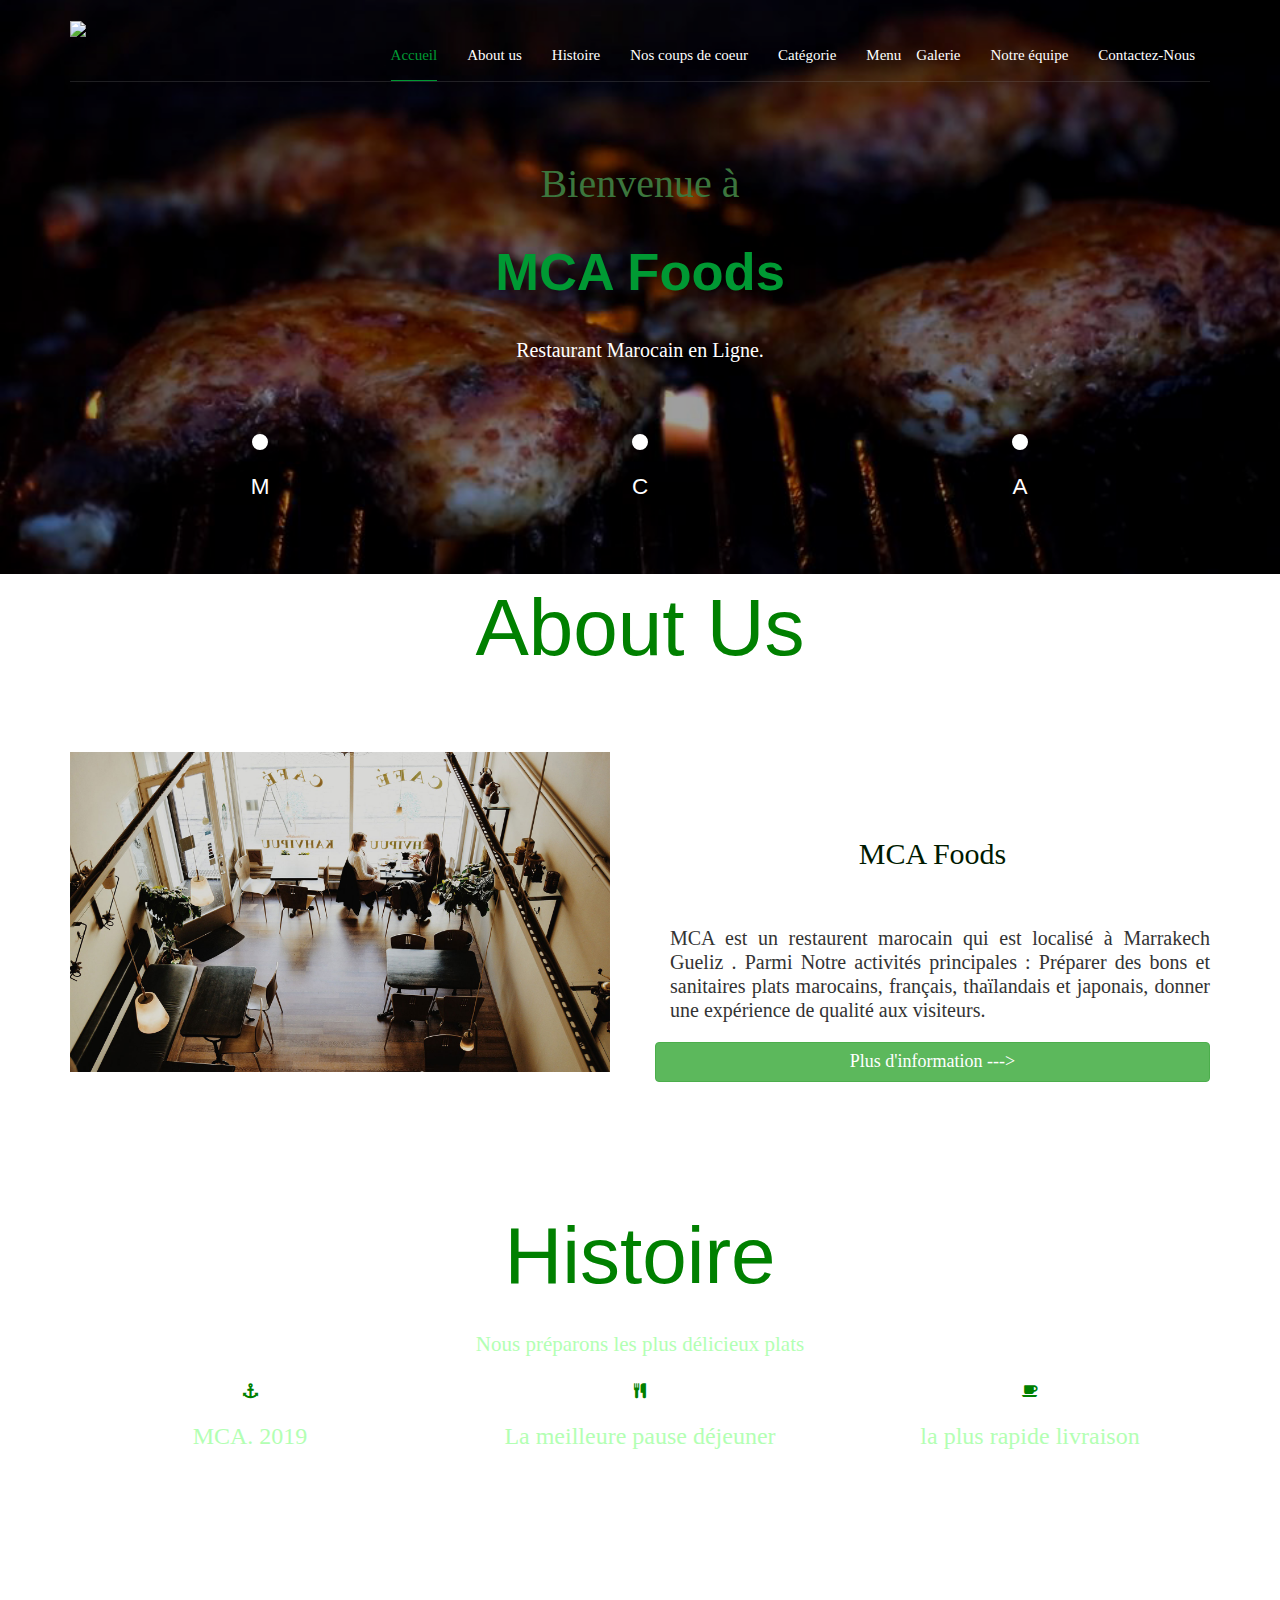
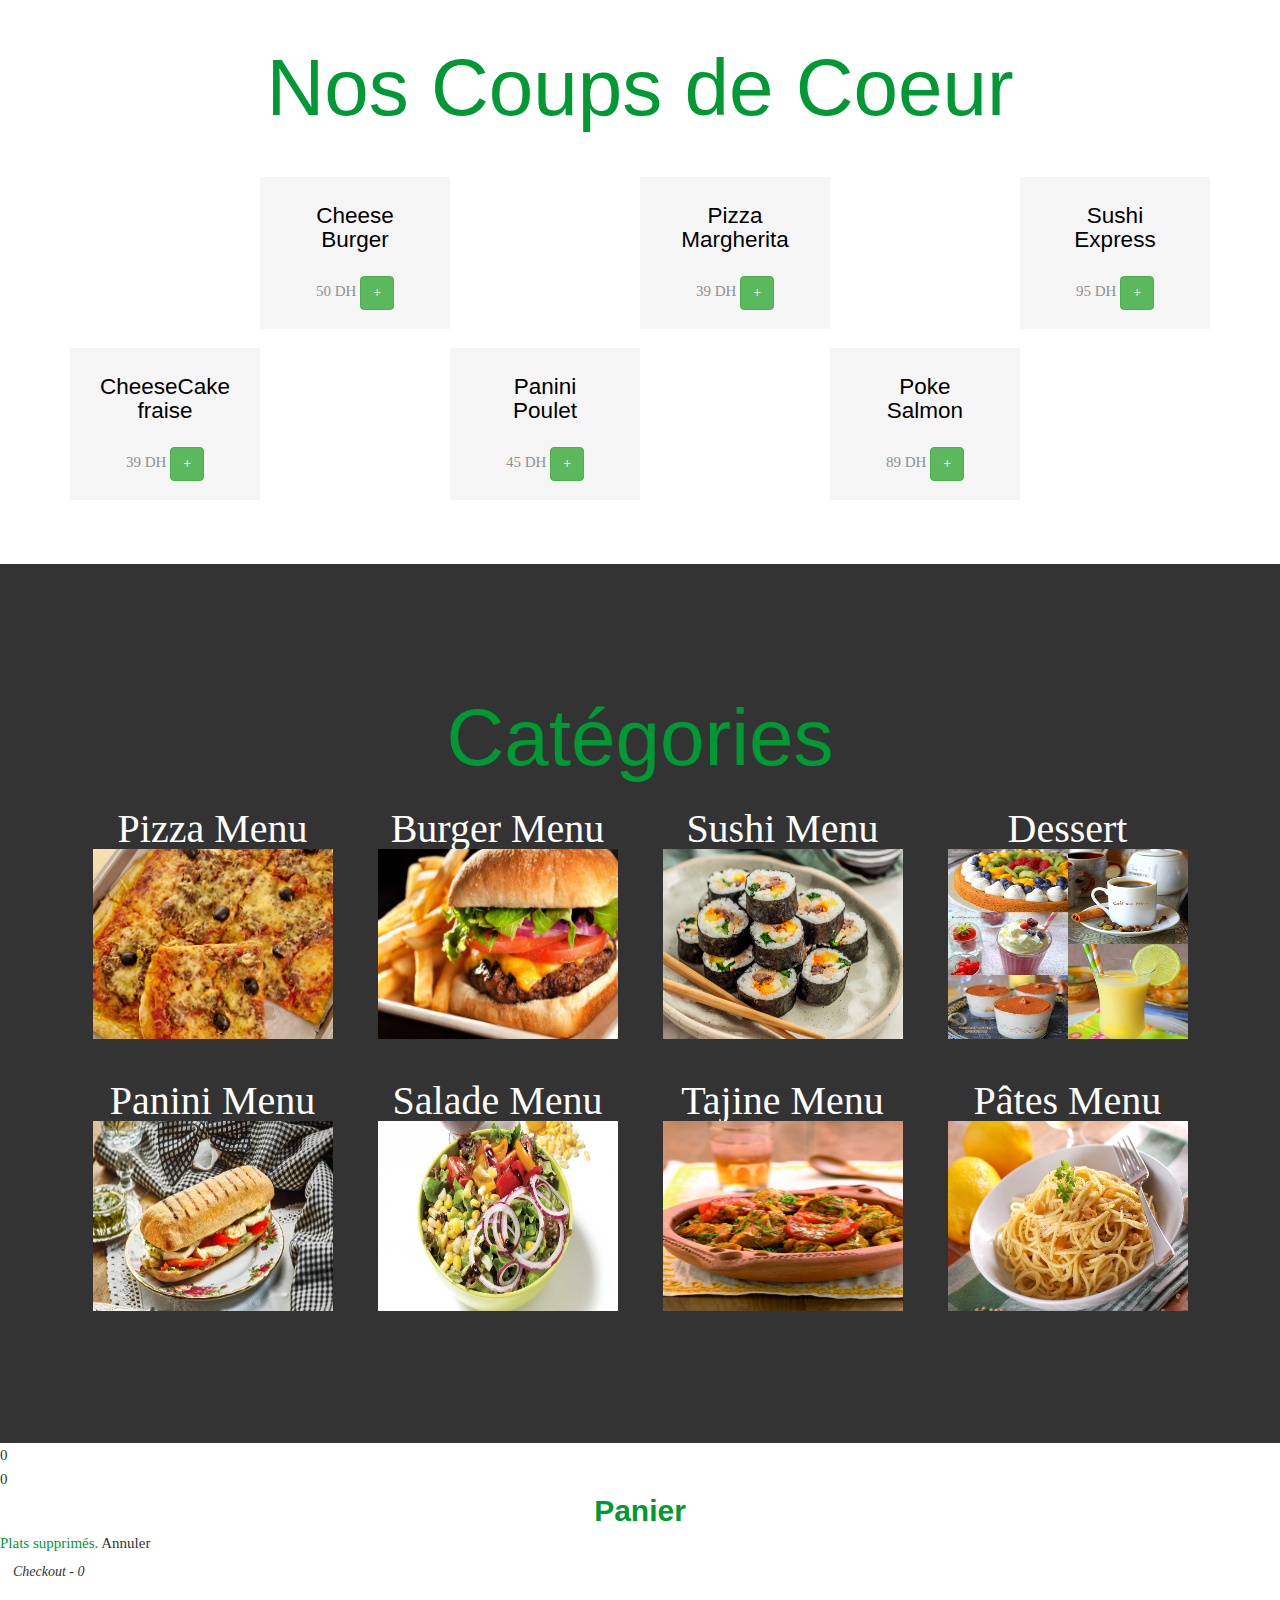
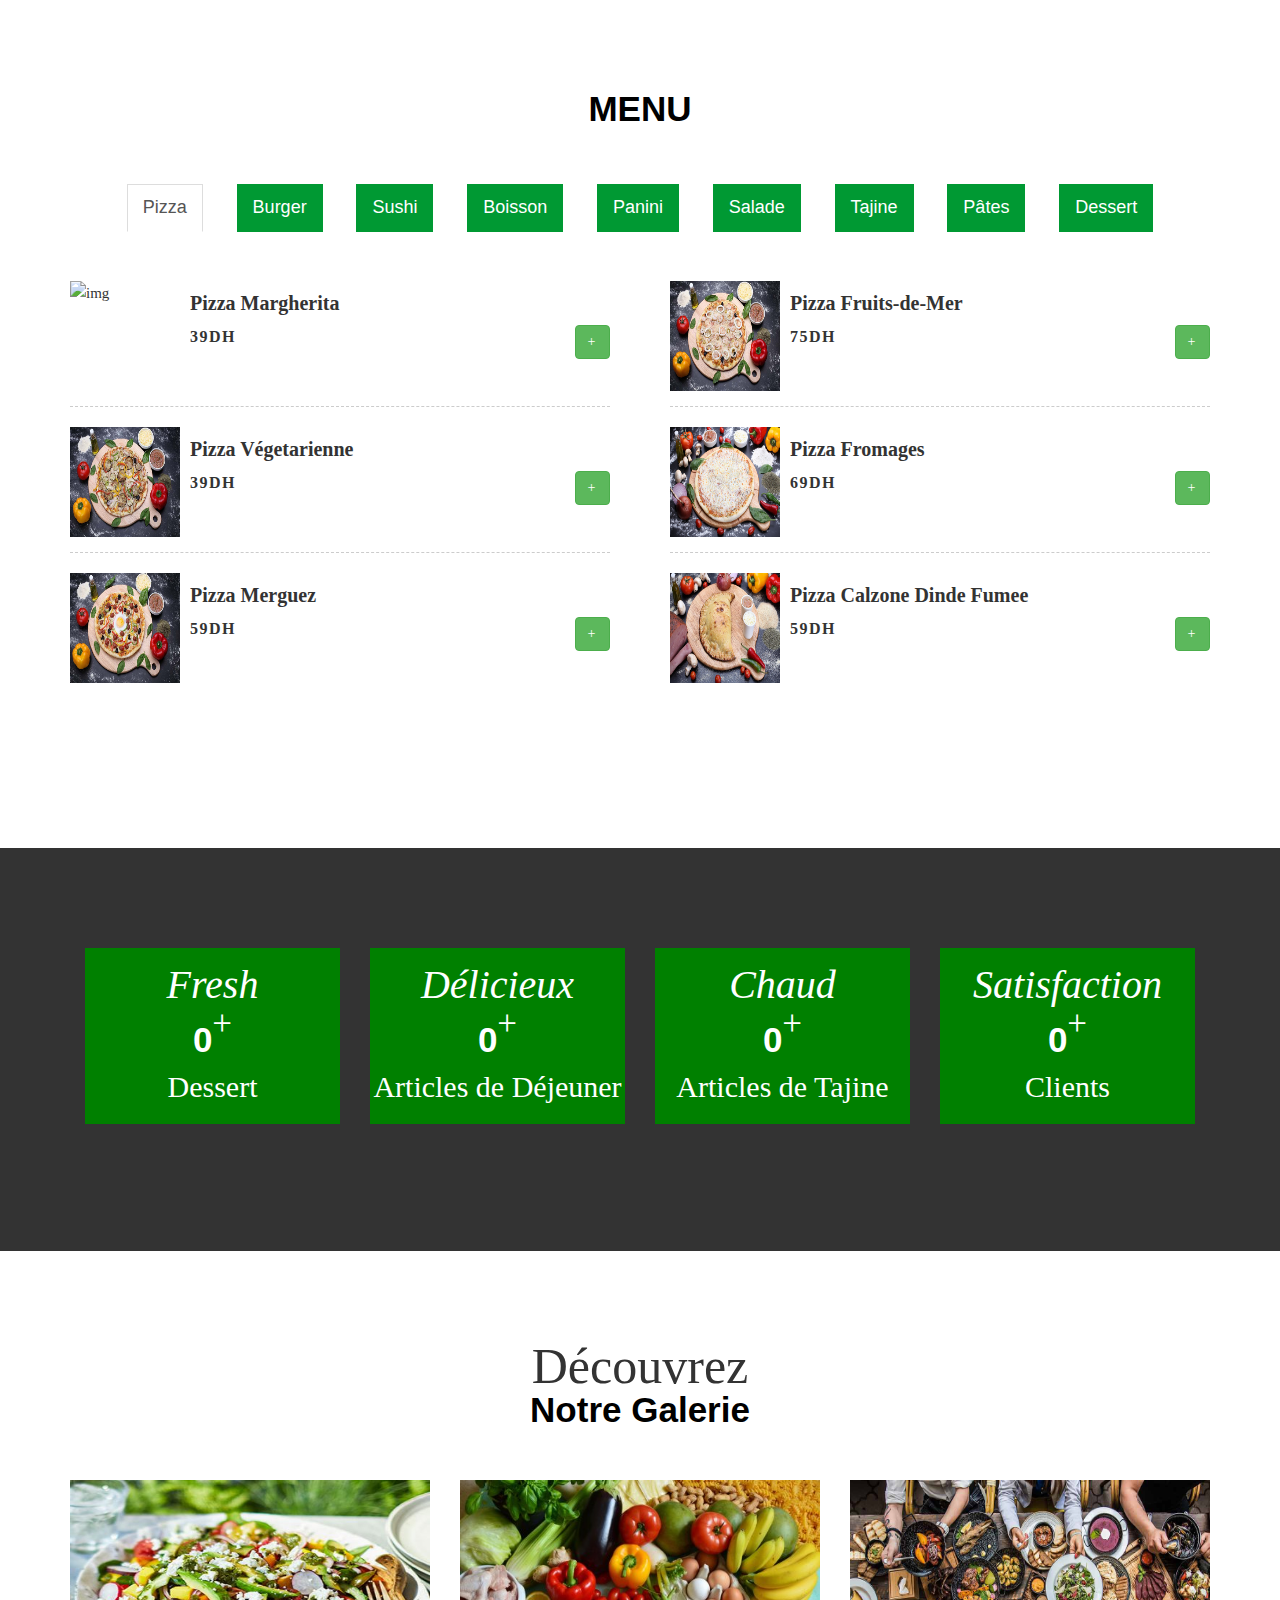
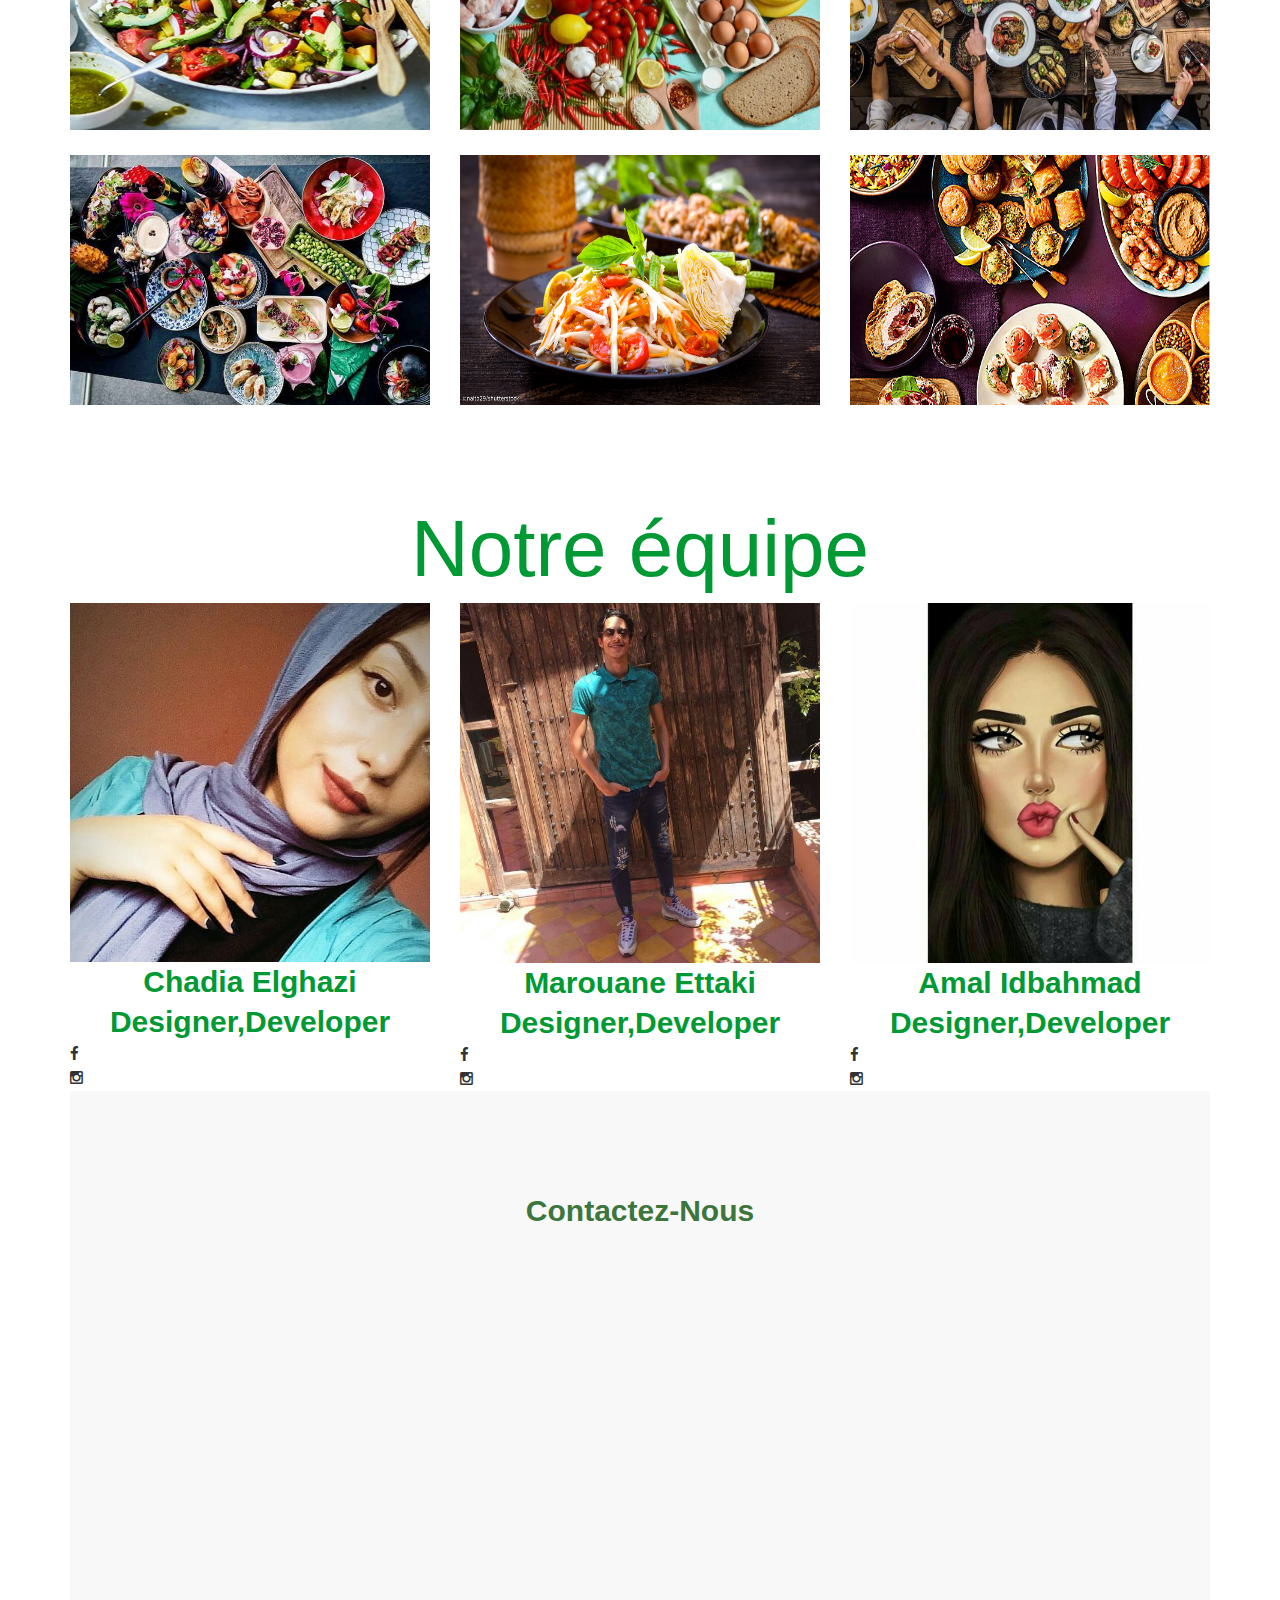
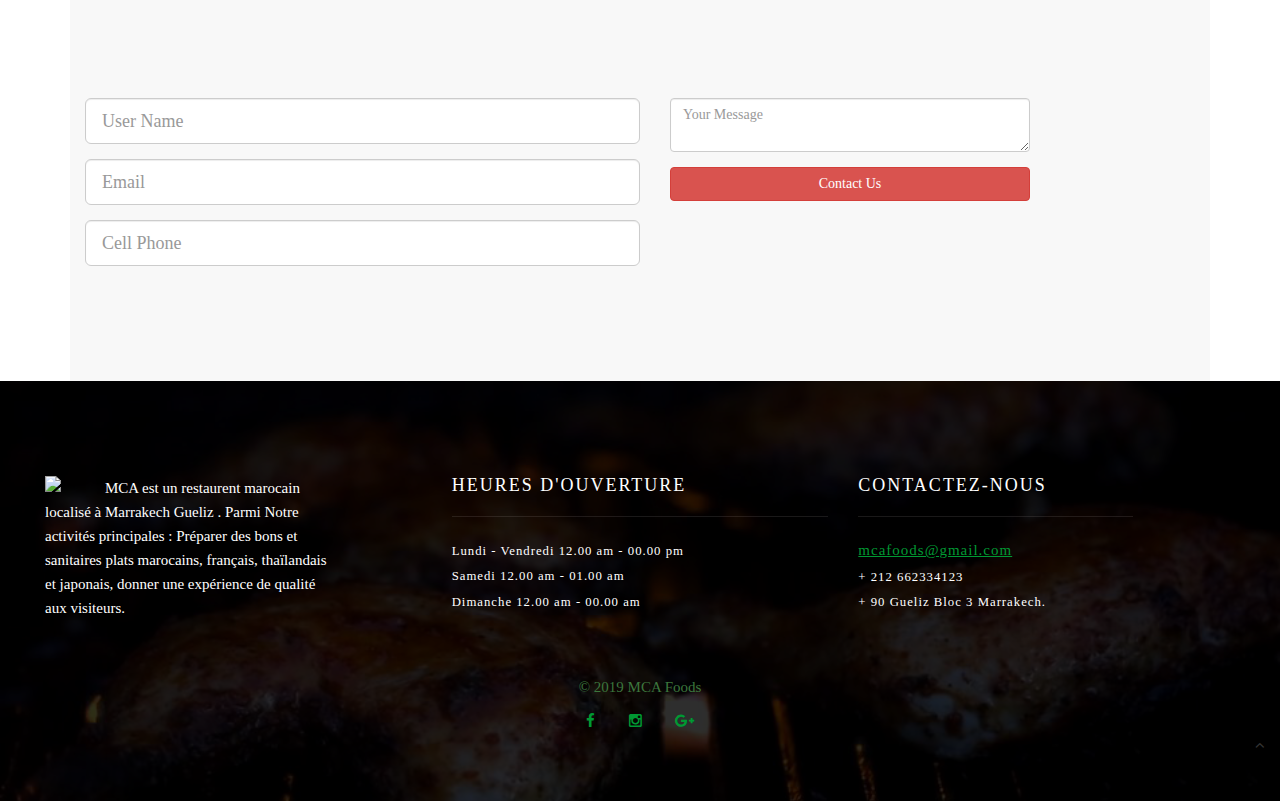
==== index.html @ 4db3f34f "Delete reset.css" ====
<!DOCTYPE html>
<html lang="en" >
  <head>
    
    <meta charset="utf-8">

  <meta name="viewport" content="width=device-width, initial-scale=1">
  <link href="https://fonts.googleapis.com/css?family=Source+Sans+Pro:400,600,700" rel="stylesheet">
  <link rel="stylesheet" href="css/reset.css">
  <link rel="stylesheet" href="css/style.css"> 
  <link rel="icon" type="image/jpg" href="pictures\logo.jpg"/>
  <link rel="stylesheet" href="https://maxcdn.bootstrapcdn.com/font-awesome/4.6.3/css/font-awesome.min.css" type="text/css"/>
  <link rel="stylesheet" href="https://maxcdn.bootstrapcdn.com/bootstrap/3.3.7/css/bootstrap.min.css" integrity="sha384-BVYiiSIFeK1dGmJRAkycuHAHRg32OmUcww7on3RYdg4Va+PmSTsz/K68vbdEjh4u" crossorigin="anonymous">
<script src="https://ajax.googleapis.com/ajax/libs/jquery/2.2.4/jquery.min.js"></script>
<script>
  if( !window.jQuery ) document.write('<script src="js/jquery-3.0.0.min.js"><\/script>');
</script>
<script src="fichier/js/main.js"></script> 
    <title>MCA | Accueil</title>

    <link href="fichier/css/font-awesome.css" rel="stylesheet">
    <link href="fichier/css/bootstrap.css" rel="stylesheet">   
    <link href="fichier/css/slick.css" rel="stylesheet" type="text/css" >    
  <link href="style.css" rel="stylesheet" media="all">   
  <script src="fichier/js/jquery-1.11.1.min.js"></script>
<script src="fichier/js/SmoothScroll.min.js"></script>
  </head>
  <body>


  	<!--------------NAV BAR---------------->
<script src="fichier/js/jquery.vide.min.js"></script>
  <div data-vide-bg="video/cook">
    <!-- banner -->
    <div class="banner">
      <div class="container">
        <div class="header">
          <div class="logo">
           <a href="index.html"><img  src="pictures\logo.jpg" style="width:60px" class="rounded-circle"></a>
          </div>
          <div class="top-nav">
            <nav class="navbar navbar-default">
                <button type="button" class="navbar-toggle collapsed" data-toggle="collapse" data-target="#bs-example-navbar-collapse-1">-----          
                </button>
              
              <div class="collapse navbar-collapse" id="bs-example-navbar-collapse-1">
                <ul class="nav navbar-nav">
                  <li><a class="active" href="index.html">Accueil</a></li>
                  <li><a href="#mu-about">About us</a></li>
                  <li><a href="#history">Histoire</a></li>
                  <li><a href="#mu-coupsdecoeur">Nos coups de coeur</a></li> 
                  <li><a href="#mu-counter">Catégorie</a></li>
                  <li><a href="#mu-restaurant-menu">Menu</a></li>
                  <li><a href="#mu-gallery">Galerie</a></li>
                  <li><a href="#mu-team">Notre équipe</a></li>
                  <li><a href="#mu-contact">Contactez-Nous</a></li>

                  <div class="clearfix"> </div>
                </ul> 
              </div>  
            </nav>    
          </div>
          <div class="clearfix"> </div>
        </div>
        <div class="banner-info">
            <span class="mu-slider-small-title text-success" style="font-size: 40px">Bienvenue à</span>
            <br> <br> <br>
            <h2 class="mu-slider-title text-success" style="color: #009933">MCA Foods</h2>
          <p style="font-size: 20px;">Restaurant Marocain en Ligne.</p>
        </div>
        <div class="banner-grads">
          <div class="col-md-4 banner-grad">
            <div class="banner-grad-img">
              <img src="pictures/merguez.jpg" alt="" />
              <h4>M</h4>
            </div>
          </div>
          <div class="col-md-4 banner-grad">
            <div class="banner-grad-img">
              <img src="pictures/10025061.jpg" alt="" />
              <h4>C</h4>
            </div>
          </div>
          <div class="col-md-4 banner-grad">
            <div class="banner-grad-img">
              <img src="pictures/new-style-tuna-rolls.jpg" alt="" />
              <h4>A</h4>
            </div>
          </div>
          <div class="clearfix"> </div>
        </div>
      </div>
    </div>
    <!-- //banner -->
 	

</div>
	
	   
	<!--------------ABOUT US---------------->
	<section id="mu-about" style="background-color: #ffffff; padding-bottom: 90px;">
    <div class="container">  
    	     <div class="mu-title">
             
              <h5 style="color: green">About Us</h5>
            </div>    
      <div class="row">
        <div class="col-md-12">
          <div class="mu-about-us-area">

            
            </div>
            <div class="row " id="part1">
              <div class="col-md-6">
               <div class="mu-about-us-left">     
                <img src="Pictures/about-us.jpg" alt="img" style="margin-bottom: 40px;">           
                </div>
              </div>
              <div style="margin-top: 60px;" class="col-md-6" style="margin:auto; ">
                <div>
                  
                  <p style="font-size: 30px; color:#001a00; margin-top: 80px;" class="text-center">MCA Foods</p>
                </div>
                 <div class="mu-about-us-right text-justify" style="padding-bottom: 10px; font-size: 20px">
                 <p> MCA est un restaurent marocain qui est localisé à Marrakech Gueliz . Parmi
				Notre activités principales : Préparer des bons et sanitaires plats marocains, français, thaïlandais et
				japonais, donner une expérience de qualité aux visiteurs. </p>     
                 
                </div>
                <a href="about.html" class="btn btn-success" style="width: 100%; font-size: 18px;">Plus d'information ---></a>
              </div>
            </div>
          </div>
        </div>
      </div>
  
  </section>

<!--------- End About US---------->
<section class="history" id="history" >
	<div style=" background:url(img/parallax1.jpg) fixed no-repeat center center;">
    <div class="container "  >  
    <div class="mu-title">
             
              <h5 style="color: green">Histoire</h5>
            </div>
            <p class="lead main text-center " style="color:  #b3ffb3">Nous préparons les plus délicieux plats </p>
            <div class="row text-center story">
                <div class="col-sm-4">
                    <div class="col-wrapper">
                        <div class="icon-wrapper"> <i class="fa fa-anchor" style="color: green; width: 200px;"></i> </div>
                        <h3 style="color:  #b3ffb3">MCA. 2019</h3>
                        <p style="color: #ffffff">MCA est un restaurent marocain qui est localisé à Marrakech Gueliz crée le 12 Mars 2018.</p>
                    </div>
                </div>
                <div class="col-sm-4">
                    <div class="col-wrapper">
                        <div class="icon-wrapper"> <i class="fa  fa-cutlery" style="color: green; width: 200px;"></i> </div>
                        <h3 style="color:  #b3ffb3">La meilleure pause déjeuner</h3>
                        <p style="color: #ffffff">Chaque jour, nos chefs préparent des plats délicieux, équilibrés et variés, livrés au bureau pour que vos équipes se régalent. </p>
                    </div>
                </div>
                <div class="col-sm-4">
                    <div class="col-wrapper">
                        <div class="icon-wrapper"> <i class="fa fa-coffee" style="color: green; width: 200px;"></i> </div>
                        <h3 style="color:  #b3ffb3">la plus rapide livraison</h3>
                        <p style="color: #ffffff">MCA est un service de livraison à domicile de repas cuisinés par des chefs dans un atelier. Il garantit une livraison en 20 minutes avec un prix de 20DH</p>
                    </div>
                </div>  
                </div>
               </div>
               <br>
               <br>
               </div>
</section>
  
	<!--------------END ABOUT US---------------->
  <!--------------COUPS DE COEUR--------------->
  <section id="mu-coupsdecoeur">
  <div class="special">
    <div class="container">
      <div class="">
      <div><h5>Nos Coups de Coeur</h5></div>
      </div>
      <div class="special-grids">
        <div class="col-md-4 w3l-special-grid">
          <div class="col-md-6 w3ls-special-img">
            <div class="w3ls-special-text effect-1">
              <h4>Cheese Burger</h4>
            </div>
          </div>
          <div class="col-md-6 agileits-special-info">
            <h4>Cheese Burger</h4>
            <p>50 DH <a href="#0" class="cd-add-to-cart btn btn-success" data-price="50">+</a> 
</p>
            
          </div>
          <div class="clearfix"> </div>
        </div>
        <div class="col-md-4 w3l-special-grid">
          <div class="col-md-6 w3ls-special-img wthree-img">
            <div class="w3ls-special-text effect-1">
              <h4>Pizza Margherita</h4>
            </div>
          </div>
          <div class="col-md-6 agileits-special-info">
            <h4>Pizza Margherita</h4>
            <p>39 DH             <a href="#0" class="cd-add-to-cart btn btn-success" data-price="39">+</a> 
</p>

          </div>
          <div class="clearfix"> </div>
        </div>
        <div class="col-md-4 w3l-special-grid">
          <div class="col-md-6 w3ls-special-img wthree-img1">
            <div class="w3ls-special-text effect-1">
              <h4>Sushi<br> Express</h4>
            </div>
          </div>
          <div class="col-md-6 agileits-special-info">
            <h4>Sushi <BR> Express</h4>
            <p>95 DH <a href="#0" class="cd-add-to-cart btn btn-success" data-price="95">+</a> </p>
          </div>
          <div class="clearfix"> </div>
        </div>
        <div class="col-md-4 w3l-special-grid">
          <div class="col-md-6 agileits-special-info">
            <h4>CheeseCake fraise</h4>
            <p>39 DH <a href="#0" class="cd-add-to-cart btn btn-success" data-price="39">+</a> </p>
          </div>
          <div class="col-md-6 w3ls-special-img wthree-img2">
            <div class="w3ls-special-text effect-1">
              <h4>CheeseCake fraise</h4>
            </div>
          </div>
          <div class="clearfix"> </div>
        </div>
        <div class="col-md-4 w3l-special-grid">
          <div class="col-md-6 agileits-special-info">
            <h4>Panini <BR>Poulet</h4>
            <p>45 DH <a href="#0" class="cd-add-to-cart btn btn-success" data-price="45">+</a></p>
          </div>
          <div class="col-md-6 w3ls-special-img wthree-img3">
            <div class="w3ls-special-text effect-1">
              <h4>Panini Poulet</h4>
            </div>
          </div>
          <div class="clearfix"> </div>
        </div>
        <div class="col-md-4 w3l-special-grid">
          <div class="col-md-6 agileits-special-info">
            <h4>Poke<br> Salmon </h4>
            <p>89 DH <a href="#0" class="cd-add-to-cart btn btn-success" data-price="89">+</a></p>
          </div>
          <div class="col-md-6 w3ls-special-img wthree-img4">
            <div class="w3ls-special-text effect-1">
              <h4>Poke Salmon </h4>
            </div>
          </div>
          <div class="clearfix"> </div>
        </div>
        <div class="clearfix"> </div>
      </div>
    </div>
  </div>
  </section>
  <!--------------END COUP DE COEUR--------------->
<!--------------COUNTER---------------->

  <section id="mu-counter">
    <div class="mu-counter-overlay">
      <div class="container">
        <h1  style="padding-top: 10px" >Catégories</h1>
        <div class="row">

          <div class="col-md-12">

            <div class="mu-counter-area">

              <ul class="mu-counter-nav">
                
        <li class="col-md-3 col-sm-3 col-xs-12">
                  <div class="mu-single-counter">
                    <span>Pizza Menu</span>
                    <br>
                    <p><img src="Pictures/pizza.jpg" height="190px" width="240px"></p>
                  </div>
                </li>
                <li class="col-md-3 col-sm-3 col-xs-12">
                  <div class="mu-single-counter">
                    <span>Burger Menu</span>
                    <br>
                    <p><img src="Pictures/burger.jpg" height="190px" width="240px"></p>
                  </div>
                </li>
                
                 <li class="col-md-3 col-sm-3 col-xs-12">
                  <div class="mu-single-counter">
                    <span>Sushi Menu</span>
                    <br>
                    <p><img src="Pictures/sushi.jpg" height="190px" width="240px"></p>
                  </div>
                </li>

                 <li class="col-md-3 col-sm-3 col-xs-12">
                  <div class="mu-single-counter">
                    <span>Dessert</span>
                    <br>
                    
                    <p><img src="Pictures/BD.jpg" height="190px" width="240px"></p>
                  </div>
               </li>
               <li class="col-md-3 col-sm-3 col-xs-12">
                  <div class="mu-single-counter">
                    <span>Panini Menu</span>
                    <br>
                    
                    <p><img src="Pictures/panini.jpg" height="190px" width="240px"></p>
                  </div>
               </li>
               <li class="col-md-3 col-sm-3 col-xs-12">
                  <div class="mu-single-counter">
                    <span>Salade Menu</span>
                    <br>
                    
                    <p><img src="Pictures/salade.jpg" height="190px" width="240px"></p>
                  </div>
               </li>
               <li class="col-md-3 col-sm-3 col-xs-12">
                  <div class="mu-single-counter">
                    <span>Tajine Menu</span>
                    <br>
                    
                    <p><img src="Pictures/tajine.jpg" height="190px" width="240px"></p>
                  </div>
               </li>
               <li class="col-md-3 col-sm-3 col-xs-12">
                  <div class="mu-single-counter">
                    <span>Pâtes Menu</span>
                    <br>
                    
                    <p><img src="Pictures/Pâtes.jpg" height="190px" width="240px"></p>
                  </div>
               </li>
               
              </ul>
            </div>
          </div>
        </div>
      </div>
    </div>
  </section>
  <!--------------END COUNTER---------------->
  <div class="cd-cart-container empty" style="color: #009933">
  <a href="#0" class="cd-cart-trigger">
    
    <ul class="count"> 
      <li>0</li>
      <li>0</li>
    </ul> 
  </a>

  <div class="cd-cart">
    <div class="wrapper">
      <header>
        <h2>Panier</h2>
        <span class="undo">Plats supprimés. <a href="#0">Annuler</a></span>
      </header>
      
      <div class="body">
        <ul>
          
        </ul>
      </div>

      <footer >
        <a href="checkout/index.html" class="checkout btn"  ><em>Checkout - <span>0</span></em></a>
      </footer>
    </div>
  </div> 
</div>
  <!--------------MENU---------------->

  <section id="mu-restaurant-menu" style="background-color: #ffffff;">
    <div class="container">
      <div class="row">
        <div class="col-md-12">
          <div class="mu-restaurant-menu-area">
            <div class="mu-title">
              <h2>MENU</h2>
            </div>       
            <div class="mu-restaurant-menu-content">
              <ul class="nav nav-tabs text-success mu-restaurant-menu">
                <li class="active"><a href="#pizza" data-toggle="tab">Pizza</a></li>
                <li><a href="#burger" data-toggle="tab">Burger</a></li>
                <li><a href="#sushi" data-toggle="tab">Sushi</a></li>
                <li><a href="#boisson" data-toggle="tab">Boisson</a></li>
                 <li><a href="#panini" data-toggle="tab">Panini</a></li>
         <li><a href="#salade" data-toggle="tab">Salade</a></li>
         <li><a href="#tajine" data-toggle="tab">Tajine</a></li>
          <li><a href="#Pâtes" data-toggle="tab">Pâtes</a></li>
          <li><a href="#dessert" data-toggle="tab">Dessert</a></li>
          </ul>    
<!--  Pizza  -->  


              <div class="tab-content">
                <div class="tab-pane fade in active" id="pizza">
                  <div class="mu-tab-content-area">
                    <div class="row">

                      <div class="col-md-6">
                        <div class="mu-tab-content-left">
                          <ul class="mu-menu-item-nav">
                            <li>
                              <div class="media">
                                <div class="media-left">
                                  <a href="#">
                                    <img class="media-object" src="Pictures/margherita.jpg" alt="img">
                                  </a>
                                </div>
                                <div class="media-body">
                                  
                                  <p class="media-heading"><b>Pizza Margherita</b></p>
                                  <span class="mu-menu-price">39DH <a href="#0" class="cd-add-to-cart btn btn-success" data-price="39" style="float: right;">+</a></span>
                                </div>
                              </div>
                            </li>
                             <li>
                              <div class="media">
                                <div class="media-left">
                                  <a href="#">
                                    <img class="media-object" src="Pictures/vegetarienne.jpg" alt="img">
                                  </a>
                                </div>
                                <div class="media-body">
                                  <p class="media-heading"><b>Pizza Végetarienne</b></p>
                                 
                                  <span class="mu-menu-price">39DH <a href="#0" class="cd-add-to-cart btn btn-success" data-price="39" style="float: right;">+</a></span>
                                </div>
                              </div>
                            </li>
                             <li>
                              <div class="media">
                                <div class="media-left">
                                  <a href="#">
                                    <img class="media-object" src="Pictures/merguez.jpg" alt="img">
                                  </a>
                                </div>
                                <div class="media-body">
                                  <p class="media-heading"><b>Pizza Merguez</b></p>
                                  <span class="mu-menu-price">59DH <a href="#0" class="cd-add-to-cart btn btn-success" data-price="59" style="float: right;">+</a></span>
                                </div>
                              </div>
                            </li>
                          </ul>   
                        </div>
                      </div>

                     <div class="col-md-6">
                       <div class="mu-tab-content-right">
                          <ul class="mu-menu-item-nav">
                            <li>
                              <div class="media">
                                <div class="media-left">
                                  <a href="#">
                                    <img class="media-object" src="Pictures/fruit.jpg" alt="img">
                                  </a>
                                </div>
                                <div class="media-body">
                                  <p class="media-heading"><b>Pizza Fruits-de-Mer</b></p>
                                  
                                  <span class="mu-menu-price">75DH <a href="#0" class="cd-add-to-cart btn btn-success" data-price="75" style="float: right;">+</a> </span>
                                </div>
                              </div>
                            </li>
                             <li>
                              <div class="media">
                                <div class="media-left">
                                  <a href="#">
                                    <img class="media-object" src="Pictures/Fromages.jpg" alt="img">
                                  </a>
                                </div>
                                <div class="media-body">
                                  <p class="media-heading"><b>Pizza Fromages</b></p>
                                 
                                  <span class="mu-menu-price">69DH <a href="#0" class="cd-add-to-cart btn btn-success" data-price="69" style="float: right;">+</a> </span>
                                  
                                </div>
                              </div>
                            </li>
                             <li>
                              <div class="media">
                                <div class="media-left">
                                  <a href="#">
                                    <img class="media-object" src="Pictures/calzone-dinde-fumee.jpg" alt="img">
                                  </a>
                                </div>
                                <div class="media-body">
                                  <p class="media-heading"><b>Pizza Calzone Dinde Fumee</b></p>
                                  
                                  <span class="mu-menu-price">59DH <a href="#0" class="cd-add-to-cart btn btn-success" data-price="59" style="float: right;">+</a></span>
                                
                                </div>
                              </div>
                            </li>
                          </ul>   
                       </div>
                     </div>

                   </div>
                 </div>
                </div>

<!-- Burger -->
                <div class="tab-pane fade" id="burger">
                  <div class="mu-tab-content-area">
                    <div class="row">

                      <div class="col-md-6">
                        <div class="mu-tab-content-left">
                          <ul class="mu-menu-item-nav">
                            <li>
                              <div class="media">
                                <div class="media-left">
                                  <a href="#">
                                    <img class="media-object" src="Pictures/burger-aux-oignons-caramelises.jpg" alt="img">
                                  </a>
                                </div>
                                <div class="media-body">
                                  <p class="media-heading"><b>Burger aux oignons Caramelises</b></p>
                                  <span class="mu-menu-price">75DH<a href="#0" class="cd-add-to-cart btn btn-success" data-price="75" style="float: right;">+</a> </span>
                                 
                                </div>
                              </div>
                            </li>
                             <li>
                              <div class="media">
                                <div class="media-left">
                                  <a href="#">
                                    <img class="media-object" src="Pictures/burger2.jpg" alt="img">
                                  </a>
                                </div>
                                <div class="media-body">
                                  <p class="media-heading"><b>Buffalo Burgers</b></p>
                                 
                                  <span class="mu-menu-price">48DH<a href="#0" class="cd-add-to-cart btn btn-success" data-price="48" style="float: right;">+</a> </span>
                                  
                                </div>
                              </div>
                            </li>
                             <li>
                              <div class="media">
                                <div class="media-left">
                                  <a href="#">
                                    <img class="media-object" src="Pictures/burger3.jpg" alt="img">
                                  </a>
                                </div>
                                <div class="media-body">
                                  <p class="media-heading"><b>Cheese Burger</b></p>
                                
                                  <span class="mu-menu-price">50DH <a href="#0" class="cd-add-to-cart btn btn-success" data-price="50" style="float: right;">+</a> </span>
                                  
                                </div>
                              </div>
                            </li>
                          </ul>   
                        </div>
                      </div>

                     <div class="col-md-6">
                       <div class="mu-tab-content-right">
                          <ul class="mu-menu-item-nav">
                            <li>
                              <div class="media">
                                <div class="media-left">
                                  <a href="#">
                                    <img class="media-object" src="Pictures/burger4.jpg" alt="img">
                                  </a>
                                </div>
                                <div class="media-body">
                                  <p class="media-heading"><b>Chili Burger</b></p>
                                  <span class="mu-menu-price">65DH <a href="#0" class="cd-add-to-cart btn btn-success" data-price="65" style="float: right;">+</a> </span>
                                 
                                </div>
                              </div>
                            </li>
                             <li>
                              <div class="media">
                                <div class="media-left">
                                  <a href="#">
                                    <img class="media-object" src="Pictures/burger5.jpg" alt="img">
                                  </a>
                                </div>
                                <div class="media-body">
                                  <p class="media-heading"><b>Salmon Burger</b></p>
                                  <span class="mu-menu-price">70DH <a href="#0" class="cd-add-to-cart btn btn-success" data-price="70" style="float: right;">+</a> </span>
                                
                                </div>
                              </div>
                            </li>
                             <li>
                              <div class="media">
                                <div class="media-left">
                                  <a href="#">
                                    <img class="media-object" src="Pictures/burger6.jpg" alt="img">
                                  </a>
                                </div>
                                <div class="media-body">
                                  <p class="media-heading"><b>Rice Burger</b></p>
  
                                  <span class="mu-menu-price">35DH <a href="#0" class="cd-add-to-cart btn btn-success" data-price="35" style="float: right;">+</a> </span>
                                 
                                </div>
                              </div>
                            </li>
                          </ul>   
                       </div>
                     </div>

                   </div>
                 </div>
                </div>
<!-- Sushi -->
                <div class="tab-pane fade" id="sushi">
                  <div class="mu-tab-content-area">
                    <div class="row">

                      <div class="col-md-6">
                        <div class="mu-tab-content-left">
                          <ul class="mu-menu-item-nav">
                            <li>
                              <div class="media">
                                <div class="media-left">
                                  <a href="#">
                                    <img class="media-object" src="Pictures/sushi-express.jpg" alt="img">
                                  </a>
                                </div>
                                <div class="media-body">
                                  <p class="media-heading"><b>Sushi Express(20 piéces)</b></p>
                                  <span class="mu-menu-price">95DH <a href="#0" class="cd-add-to-cart btn btn-success" data-price="95" style="float: right;">+</a> </span>
                                </div>
                              </div>
                            </li>
                             <li>
                              <div class="media">
                                <div class="media-left">
                                  <a href="#">
                                    <img class="media-object" src="Pictures/deluxe.jpg" alt="img">
                                  </a>
                                </div>
                                <div class="media-body">
                                  <p class="media-heading"><b>Sushi Express deluxe(20 piéces)</b></p>
                                  <span class="mu-menu-price">39DH <a href="#0" class="cd-add-to-cart btn btn-success" data-price="39" style="float: right;">+</a> </span>
                                 
                                </div>
                              </div>
                            </li>
                             <li>
                              <div class="media">
                                <div class="media-left">
                                  <a href="#">
                                    <img class="media-object" src="Pictures/sushi-saumon.jpg" alt="img">
                                  </a>
                                </div>
                                <div class="media-body">
                                  <p class="media-heading"><b>Sushi Saumon(2 Piéces)</b></p>
                                  <span class="mu-menu-price">39DH <a href="#0" class="cd-add-to-cart btn btn-success" data-price="39" style="float: right;">+</a> </span>
                                  
                                </div>
                              </div>
                            </li>
                          </ul>   
                        </div>
                      </div>

                     <div class="col-md-6">
                       <div class="mu-tab-content-right">
                          <ul class="mu-menu-item-nav">
                            <li>
                              <div class="media">
                                <div class="media-left">
                                  <a href="#">
                                    <img class="media-object" src="Pictures/california-spicy-tuna.jpg" alt="img">
                                  </a>
                                </div>
                                <div class="media-body">
                                  <p class="media-heading"><b>California Spicy Tuna</b></p>
                                  <span class="mu-menu-price">39DH <a href="#0" class="cd-add-to-cart btn btn-success" data-price="39" style="float: right;">+</a> </span>
                                
                                </div>
                              </div>
                            </li>
                             <li>
                              <div class="media">
                                <div class="media-left">
                                  <a href="#">
                                    <img class="media-object" src="Pictures/salmon-skin-rolls.jpg" alt="img">
                                  </a>
                                </div>
                                <div class="media-body">
                                  <p class="media-heading"><b>Salmon Skin Rolls(5 Piéces)</b></p>
                         
                                  <span class="mu-menu-price">39DH <a href="#0" class="cd-add-to-cart btn btn-success" data-price="39" style="float: right;">+</a> </span> 
                                </div>
                              </div>
                            </li>
                             <li>
                              <div class="media">
                                <div class="media-left">
                                  <a href="#">
                                    <img class="media-object" src="Pictures/sushi-mitzva.jpg" alt="img">
                                  </a>
                                </div>
                                <div class="media-body">
                                  <p class="media-heading"><b>New Style Tuna Rolls(6 Piéces)</b></p>
                                  <span class="mu-menu-price">39DH <a href="#0" class="cd-add-to-cart btn btn-success" data-price="39" style="float: right;">+</a> </span>                                 
                                </div>
                              </div>
                            </li>
                          </ul>   
                       </div>
                     </div>
                   </div>
                 </div>
                </div>

<!-- Boisson -->
                <div class="tab-pane fade" id="boisson">
                  <div class="mu-tab-content-area">
                    <div class="row">

                      <div class="col-md-6">
                        <div class="mu-tab-content-left">
                          <ul class="mu-menu-item-nav">
                            <li>
                              <div class="media">
                                <div class="media-left">
                                  <a href="#">
                                    <img class="media-object" src="Pictures/coca.jpg" alt="img">
                                  </a>
                                </div>
                                <div class="media-body">
                                  <p class="media-heading"><b>Coca</b></p>
                  
                                  <span class="mu-menu-price">15DH <a href="#0" class="cd-add-to-cart btn btn-success" data-price="15" style="float: right;">+</a> </span>   
                                </div>
                              </div>
                            </li>
                             <li>
                              <div class="media">
                                <div class="media-left">
                                  <a href="#">
                                    <img class="media-object" src="Pictures/fanta.jpg" alt="img">
                                  </a>
                                </div>
                                <div class="media-body">
                                  <p class="media-heading"><b>Fanta</b></p>
                                  
                                  <span class="mu-menu-price">15DH <a href="#0" class="cd-add-to-cart btn btn-success" data-price="15" style="float: right;">+</a> </span> 
                                </div>
                              </div>
                            </li>
                             <li>
                              <div class="media">
                                <div class="media-left">
                                  <a href="#">
                                    <img class="media-object" src="Pictures/sprite.jpg" alt="img">
                                  </a>
                                </div>
                                <div class="media-body">
                                  <p class="media-heading"><b>Sprite</b></p>
                      
                                  <span class="mu-menu-price">15DH <a href="#0" class="cd-add-to-cart btn btn-success" data-price="15" style="float: right;">+</a> </span>     
                                </div>
                              </div>
                            </li>
                          </ul>   
                        </div>
                      </div>

                     <div class="col-md-6">
                       <div class="mu-tab-content-right">
                          <ul class="mu-menu-item-nav">
                            <li>
                              <div class="media">
                                <div class="media-left">
                                  <a href="#">
                                    <img class="media-object" src="Pictures/fraise.jpg" alt="img">
                                  </a>
                                </div>
                                <div class="media-body">
                                  <p class="media-heading"><b>Jue de Fraise</b></p>
                                
                                  <span class="mu-menu-price">30DH<a href="#0" class="cd-add-to-cart btn btn-success" data-price="30" style="float: right;">+</a> </span> 
                                </div>
                              </div>
                            </li>
                             <li>
                              <div class="media">
                                <div class="media-left">
                                  <a href="#">
                                    <img class="media-object" src="Pictures/orange.jpg" alt="img">
                                  </a>
                                </div>
                                <div class="media-body">
                                  <p class="media-heading"><b>Jue d'orange</b></p>
                                  
                                  <span class="mu-menu-price">17DH <a href="#0" class="cd-add-to-cart btn btn-success" data-price="17" style="float: right;">+</a> </span>
                                </div>
                              </div>
                            </li>
                             <li>
                              <div class="media">
                                <div class="media-left">
                                  <a href="#">
                                    <img class="media-object" src="Pictures/banane.jpg" alt="img">
                                  </a>
                                </div>
                                <div class="media-body">
                                  <p class="media-heading"><b>Jue de Banane</b></p>
                                  <span class="mu-menu-price">25DH <a href="#0" class="cd-add-to-cart btn btn-success" data-price="25" style="float: right;">+</a> </span>
                                  
                                </div>
                              </div>
                            </li>
                          </ul>   
                       </div>
                     </div>

                   </div>
                 </div>
                </div>
<!-- Panini -->
                  <div class="tab-pane fade" id="panini">
                  <div class="mu-tab-content-area">
                    <div class="row">

                      <div class="col-md-6">
                        <div class="mu-tab-content-left">
                          <ul class="mu-menu-item-nav">
                            <li>
                              <div class="media">
                                <div class="media-left">
                                  <a href="#">
                                    <img class="media-object" src="Pictures/Viande.jpg" alt="img">
                                  </a>
                                </div>
                                <div class="media-body">
                                  <p class="media-heading"><b>Panini de Viande hachée</b></p>
                  
                                  <span class="mu-menu-price">35DH <a href="#0" class="cd-add-to-cart btn btn-success" data-price="35" style="float: right;">+</a> </span>   
                                </div>
                              </div>
                            </li>
                             <li>
                              <div class="media">
                                <div class="media-left">
                                  <a href="#">
                                    <img class="media-object" src="Pictures/poulet.jpg" alt="img">
                                  </a>
                                </div>
                                <div class="media-body">
                                  <p class="media-heading"><b>Panini Poulet et Frite</b></p>
                                  
                                  <span class="mu-menu-price">39DH <a href="#0" class="cd-add-to-cart btn btn-success" data-price="39" style="float: right;">+</a> </span> 
                                </div>
                              </div>
                            </li>
                             <li>
                              <div class="media">
                                <div class="media-left">
                                  <a href="#">
                                    <img class="media-object" src="Pictures/fromg.jpg" alt="img">
                                  </a>
                                </div>
                                <div class="media-body">
                                  <p class="media-heading"><b>Panini 3 Fromages</b></p>
                      
                                  <span class="mu-menu-price">40DH <a href="#0" class="cd-add-to-cart btn btn-success" data-price="40" style="float: right;">+</a> </span>     
                                </div>
                              </div>
                            </li>
                          </ul>   
                        </div>
                      </div>

                     <div class="col-md-6">
                       <div class="mu-tab-content-right">
                          <ul class="mu-menu-item-nav">
                            <li>
                              <div class="media">
                                <div class="media-left">
                                  <a href="#">
                                    <img class="media-object" src="Pictures/dinde.jpg" alt="img">
                                  </a>
                                </div>
                                <div class="media-body">
                                  <p class="media-heading"><b>Panini Dinde</b></p>
                                
                                  <span class="mu-menu-price">49DH <a href="#0" class="cd-add-to-cart btn btn-success" data-price="49" style="float: right;">+</a> </span> 
                                </div>
                              </div>
                            </li>
                             <li>
                              <div class="media">
                                <div class="media-left">
                                  <a href="#">
                                    <img class="media-object" src="Pictures/jambon.jpg" alt="img">
                                  </a>
                                </div>
                                <div class="media-body">
                                  <p class="media-heading"><b>Panini Jambon</b></p>
                                  
                                  <span class="mu-menu-price">40DH<a href="#0" class="cd-add-to-cart btn btn-success" data-price="40" style="float: right;">+</a> </span>
                                </div>
                              </div>
                            </li>
                             <li>
                              <div class="media">
                                <div class="media-left">
                                  <a href="#">
                                    <img class="media-object" src="Pictures/respice.jpg" alt="img">
                                  </a>
                                </div>
                                <div class="media-body">
                                  <p class="media-heading"><b>Panini recipes</b></p>
                                  <span class="mu-menu-price">55DH <a href="#0" class="cd-add-to-cart btn btn-success" data-price="55" style="float: right;">+</a> </span>
                                  
                                </div>
                              </div>
                            </li>
                          </ul>   
                       </div>
                     </div>

                   </div>
                 </div>
                </div>
<!-- Salade   -->
                <div class="tab-pane fade" id="salade">
                  <div class="mu-tab-content-area">
                    <div class="row">

                      <div class="col-md-6">
                        <div class="mu-tab-content-left">
                          <ul class="mu-menu-item-nav">
                            <li>
                              <div class="media">
                                <div class="media-left">
                                  <a href="#">
                                    <img class="media-object" src="Pictures/mixte.png" alt="img">
                                  </a>
                                </div>
                                <div class="media-body">
                                  <p class="media-heading"><b>Salade Mixte</b></p>
                  
                                  <span class="mu-menu-price">75DH <a href="#0" class="cd-add-to-cart btn btn-success" data-price="75" style="float: right;">+</a> </span>   
                                </div>
                              </div>
                            </li>
                             <li>
                              <div class="media">
                                <div class="media-left">
                                  <a href="#">
                                    <img class="media-object" src="Pictures/riz-cantonais.jpg" alt="img">
                                  </a>
                                </div>
                                <div class="media-body">
                                  <p class="media-heading"><b>Riz Cantonais</b></p>
                                  
                                  <span class="mu-menu-price">39DH <a href="#0" class="cd-add-to-cart btn btn-success" data-price="39" style="float: right;">+</a> </span> 
                                </div>
                              </div>
                            </li>
                             <li>
                              <div class="media">
                                <div class="media-left">
                                  <a href="#">
                                    <img class="media-object" src="Pictures/salade-avocat-crevette.jpg" alt="img">
                                  </a>
                                </div>
                                <div class="media-body">
                                  <p class="media-heading"><b>Salade Avocat Crevette</b></p>
                      
                                  <span class="mu-menu-price">49DH <a href="#0" class="cd-add-to-cart btn btn-success" data-price="49" style="float: right;">+</a> </span>     
                                </div>
                              </div>
                            </li>
                          </ul>   
                        </div>
                      </div>

                     <div class="col-md-6">
                       <div class="mu-tab-content-right">
                          <ul class="mu-menu-item-nav">
                            <li>
                              <div class="media">
                                <div class="media-left">
                                  <a href="#">
                                    <img class="media-object" src="Pictures/crevettes-pil-pil.jpg" alt="img">
                                  </a>
                                </div>
                                <div class="media-body">
                                  <p class="media-heading"><b>Crevettes pil pil</b></p>
                                
                                  <span class="mu-menu-price">49DH <a href="#0" class="cd-add-to-cart btn btn-success" data-price="49" style="float: right;">+</a> </span> 
                                </div>
                              </div>
                            </li>
                             <li>
                              <div class="media">
                                <div class="media-left">
                                  <a href="#">
                                    <img class="media-object" src="Pictures/poke-salmon.jpg" alt="img">
                                  </a>
                                </div>
                                <div class="media-body">
                                  <p class="media-heading"><b>Poke Salmon</b></p>
                                  
                                  <span class="mu-menu-price">89DH <a href="#0" class="cd-add-to-cart btn btn-success" data-price="89" style="float: right;">+</a> </span>
                                </div>
                              </div>
                            </li>
                             <li>
                              <div class="media">
                                <div class="media-left">
                                  <a href="#">
                                    <img class="media-object" src="Pictures/10025061.jpg" alt="img">
                                  </a>
                                </div>
                                <div class="media-body">
                                  <p class="media-heading"><b>Salade Nicoise</b></p>
                                  <span class="mu-menu-price">60DH <a href="#0" class="cd-add-to-cart btn btn-success" data-price="60" style="float: right;">+</a> </span>
                                  
                                </div>
                              </div>
                            </li>
                          </ul>   
                       </div>
                     </div>

                   </div>
                 </div>
                </div>
<!-- Tajine -->
                <div class="tab-pane fade" id="tajine">
                  <div class="mu-tab-content-area">
                    <div class="row">

                      <div class="col-md-6">
                        <div class="mu-tab-content-left">
                          <ul class="mu-menu-item-nav">
                            <li>
                              <div class="media">
                                <div class="media-left">
                                  <a href="#">
                                    <img class="media-object" src="Pictures/tajine-kbm.jpg" alt="img">
                                  </a>
                                </div>
                                <div class="media-body">
                                  <p class="media-heading"><b>Le fameux Kefta Bed ou Metcha</b></p>
                  
                                  <span class="mu-menu-price">49DH <a href="#0" class="cd-add-to-cart btn btn-success" data-price="49" style="float: right;">+</a> </span>   
                                </div>
                              </div>
                            </li>
                             <li>
                              <div class="media">
                                <div class="media-left">
                                  <a href="#">
                                    <img class="media-object" src="Pictures/tajine-poulet-citron.jpg" alt="img">
                                  </a>
                                </div>
                                <div class="media-body">
                                  <p class="media-heading"><b>Tajine Poulet Citron</b></p>
                                  
                                  <span class="mu-menu-price">65DH<a href="#0" class="cd-add-to-cart btn btn-success" data-price="65" style="float: right;">+</a> </span> 
                                </div>
                              </div>
                            </li>
                             <li>
                              <div class="media">
                                <div class="media-left">
                                  <a href="#">
                                    <img class="media-object" src="Pictures/boeuf.jpg" alt="img">
                                  </a>
                                </div>
                                <div class="media-body">
                                  <p class="media-heading"><b>Tajine de boeuf aux pruneaux et amandes</b></p>
                      
                                  <span class="mu-menu-price">85DH<a href="#0" class="cd-add-to-cart btn btn-success" data-price="85" style="float: right;">+</a> </span>     
                                </div>
                              </div>
                            </li>
                          </ul>   
                        </div>
                      </div>

                     <div class="col-md-6">
                       <div class="mu-tab-content-right">
                          <ul class="mu-menu-item-nav">
                            <li>
                              <div class="media">
                                <div class="media-left">
                                  <a href="#">
                                    <img class="media-object" src="Pictures/Photo0048.jpg" alt="img">
                                  </a>
                                </div>
                                <div class="media-body">
                                  <p class="media-heading"><b>Tajine de poulet aux pruneaux ou/et abricots </b></p>
                                
                                  <span class="mu-menu-price">120DH <a href="#0" class="cd-add-to-cart btn btn-success" data-price="120" style="float: right;">+</a> </span> 
                                </div>
                              </div>
                            </li>
                             <li>
                              <div class="media">
                                <div class="media-left">
                                  <a href="#">
                                    <img class="media-object" src="Pictures/raisin.jpg" alt="img">
                                  </a>
                                </div>
                                <div class="media-body">
                                  <p class="media-heading"><b>Tajine de poulet aux oignons et raisin</b></p>
                                  
                                  <span class="mu-menu-price">90DH <a href="#0" class="cd-add-to-cart btn btn-success" data-price="90" style="float: right;">+</a> </span>
                                </div>
                              </div>
                            </li>
                             <li>
                              <div class="media">
                                <div class="media-left">
                                  <a href="#">
                                    <img class="media-object" src="Pictures/T.jpeg" alt="img">
                                  </a>
                                </div>
                                <div class="media-body">
                                  <p class="media-heading"><b>Tajine de poulet aux olives et pommes de terre</b></p>
                                  <span class="mu-menu-price">105DH <a href="#0" class="cd-add-to-cart btn btn-success" data-price="105" style="float: right;">+</a> </span>
                                  
                                </div>
                              </div>
                            </li>
                          </ul>   
                       </div>
                     </div>

                   </div>
                 </div>
                </div>
<!-- Pâtes -->
                <div class="tab-pane fade" id="Pâtes">
                  <div class="mu-tab-content-area">
                    <div class="row">

                      <div class="col-md-6">
                        <div class="mu-tab-content-left">
                          <ul class="mu-menu-item-nav">
                            <li>
                              <div class="media">
                                <div class="media-left">
                                  <a href="#">
                                    <img class="media-object" src="Pictures/P1.jpg" alt="img">
                                  </a>
                                </div>
                                <div class="media-body">
                                  <p class="media-heading"><b>Emincé de Poulet aux Champignons et Pâtes</b></p>
                  
                                  <span class="mu-menu-price">49DH <a href="#0" class="cd-add-to-cart btn btn-success" data-price="49" style="float: right;">+</a> </span>   
                                </div>
                              </div>
                            </li>
                             <li>
                              <div class="media">
                                <div class="media-left">
                                  <a href="#">
                                    <img class="media-object" src="Pictures/P2.jpg" alt="img">
                                  </a>
                                </div>
                                <div class="media-body">
                                  <p class="media-heading"><b>Linguine Bolognaise</b></p>
                                  
                                  <span class="mu-menu-price">59DH <a href="#0" class="cd-add-to-cart btn btn-success" data-price="59" style="float: right;">+</a> </span> 
                                </div>
                              </div>
                            </li>
                             <li>
                              <div class="media">
                                <div class="media-left">
                                  <a href="#">
                                    <img class="media-object" src="Pictures/P3.jpg" alt="img">
                                  </a>
                                </div>
                                <div class="media-body">
                                  <p class="media-heading"><b>Linguine Frutti di Mare</b></p>
                      
                                  <span class="mu-menu-price">65DH <a href="#0" class="cd-add-to-cart btn btn-success" data-price="65" style="float: right;">+</a> </span>     
                                </div>
                              </div>
                            </li>
                          </ul>   
                        </div>
                      </div>

                     <div class="col-md-6">
                       <div class="mu-tab-content-right">
                          <ul class="mu-menu-item-nav">
                            <li>
                              <div class="media">
                                <div class="media-left">
                                  <a href="#">
                                    <img class="media-object" src="Pictures/P4.jpg" alt="img">
                                  </a>
                                </div>
                                <div class="media-body">
                                  <p class="media-heading"><b>Linguine aux gambas</b></p>
                                
                                  <span class="mu-menu-price">65DH <a href="#0" class="cd-add-to-cart btn btn-success" data-price="65" style="float: right;">+</a> </span> 
                                </div>
                              </div>
                            </li>
                             <li>
                              <div class="media">
                                <div class="media-left">
                                  <a href="#">
                                    <img class="media-object" src="Pictures/P5.jpg" alt="img">
                                  </a>
                                </div>
                                <div class="media-body">
                                  <p class="media-heading"><b>Lasagnes bolognaises</b></p>
                                  
                                  <span class="mu-menu-price">65DH <a href="#0" class="cd-add-to-cart btn btn-success" data-price="65" style="float: right;">+</a> </span>
                                </div>
                              </div>
                            </li>
                             <li>
                              <div class="media">
                                <div class="media-left">
                                  <a href="#">
                                    <img class="media-object" src="Pictures/P6.jpg" alt="img">
                                  </a>
                                </div>
                                <div class="media-body">
                                  <p class="media-heading"><b>Tagliatelle à la crème de truffes</b></p>
                                  <span class="mu-menu-price">75DH <a href="#0" class="cd-add-to-cart btn btn-success" data-price="75" style="float: right;">+</a> </span>
                                  
                                </div>
                              </div>
                            </li>
                          </ul>   
                       </div>
                     </div>

                   </div>
                 </div>
                </div>
<!-- Dessert -->
                <div class="tab-pane fade" id="dessert">
                  <div class="mu-tab-content-area">
                    <div class="row">

                      <div class="col-md-6">
                        <div class="mu-tab-content-left">
                          <ul class="mu-menu-item-nav">
                            <li>
                              <div class="media">
                                <div class="media-left">
                                  <a href="#">
                                    <img class="media-object" src="Pictures/tarte-au-citron.jpg" alt="img">
                                  </a>
                                </div>
                                <div class="media-body">
                                  <p class="media-heading"><b>Tarte au Citron</b></p>
                  
                                  <span class="mu-menu-price">29DH <a href="#0" class="cd-add-to-cart btn btn-success" data-price="29" style="float: right;">+</a> </span>   
                                </div>
                              </div>
                            </li>
                             <li>
                              <div class="media">
                                <div class="media-left">
                                  <a href="#">
                                    <img class="media-object" src="Pictures/cheesecake-fraise.jpg" alt="img">
                                  </a>
                                </div>
                                <div class="media-body">
                                  <p class="media-heading"><b>CheeseCake fraise</b></p>
                                  
                                  <span class="mu-menu-price">39DH <a href="#0" class="cd-add-to-cart btn btn-success" data-price="39" style="float: right;">+</a> </span> 
                                </div>
                              </div>
                            </li>
                             <li>
                              <div class="media">
                                <div class="media-left">
                                  <a href="#">
                                    <img class="media-object" src="Pictures/salade-de-fruits.jpg" alt="img">
                                  </a>
                                </div>
                                <div class="media-body">
                                  <p class="media-heading"><b>Salade de Fruits</b></p>
                      
                                  <span class="mu-menu-price">35DH <a href="#0" class="cd-add-to-cart btn btn-success" data-price="35" style="float: right;">+</a> </span>     
                                </div>
                              </div>
                            </li>
                          </ul>   
                        </div>
                      </div>

                     <div class="col-md-6">
                       <div class="mu-tab-content-right">
                          <ul class="mu-menu-item-nav">
                            <li>
                              <div class="media">
                                <div class="media-left">
                                  <a href="#">
                                    <img class="media-object" src="Pictures/cookies-and-cream-oreo.jpg" alt="img">
                                  </a>
                                </div>
                                <div class="media-body">
                                  <p class="media-heading"><b>Cookies and cream Oreo</b></p>
                                
                                  <span class="mu-menu-price">30DH <a href="#0" class="cd-add-to-cart btn btn-success" data-price="30" style="float: right;">+</a> </span> 
                                </div>
                              </div>
                            </li>
                             <li>
                              <div class="media">
                                <div class="media-left">
                                  <a href="#">
                                    <img class="media-object" src="Pictures/banoffee-pie.jpg" alt="img">
                                  </a>
                                </div>
                                <div class="media-body">
                                  <p class="media-heading"><b>Banoffee Pie</b></p>
                                  
                                  <span class="mu-menu-price">45DH<a href="#0" class="cd-add-to-cart btn btn-success" data-price="45" style="float: right;">+</a> </span>
                                </div>
                              </div>
                            </li>
                             <li>
                              <div class="media">
                                <div class="media-left">
                                  <a href="#">
                                    <img class="media-object" src="Pictures/tiramisu.jpg" alt="img">
                                  </a>
                                </div>
                                <div class="media-body">
                                  <p class="media-heading"><b>Tiramisu</b></p>
                                  <span class="mu-menu-price">39DH<a href="#0" class="cd-add-to-cart btn btn-success" data-price="39" style="float: right;">+</a> </span>
                                  
                                </div>
                              </div>
                            </li>
                          </ul>   
                       </div>
                     </div>

                   </div>
                 </div>
                </div>
          </div>
        </div>
      </div>
    </div>
  </section>
  <!--------------END MENU---------------->

  <!-----------------  Count---------------------->
  <section id="mu-counter">
    <div class="mu-counter-overlay">
      <div class="container">
        <div class="row">
          <div class="col-md-12">
            <div class="mu-counter-area">

              <ul class="mu-counter-nav">

                <li class="col-md-3 col-sm-3 col-xs-12"  style="padding-bottom: 20px;">
                  <div class="mu-single-counter" style="background-color: green;">
                    <span style="font-style: italic;">Fresh</span>
                    <h3><span class="counter-value" data-count="1556">0</span><sup>+</sup></h3>
                    <p style="font-size: 30px;">Dessert</p>
                  </div>
                </li>

                <li class="col-md-3 col-sm-3 col-xs-12" style="padding-bottom: 20px;">
                  <div class="mu-single-counter" style="background-color: green;">
                    <span style="font-style: italic;">Délicieux</span>
                    <h3><span class="counter-value" data-count="12379">0</span><sup>+</sup></h3>
                    <p style="font-size: 30px;">Articles de Déjeuner</p>
                  </div>
                </li>

                 <li class="col-md-3 col-sm-3 col-xs-12"  style="padding-bottom: 20px;">
                  <div class="mu-single-counter" style="background-color: green;">
                    <span style="font-style: italic;">Chaud</span>
                     <h3><span class="counter-value" data-count="1245">0</span><sup>+</sup></h3>
                    <p style="font-size: 30px;">Articles de Tajine</p>
                  </div>
                </li>

                 <li class="col-md-3 col-sm-3 col-xs-12"  style="padding-bottom: 20px;">
                  <div class="mu-single-counter" style="background-color: green;">
                    <span style="font-style: italic;">Satisfaction</span>
                    <h3><span class="counter-value" data-count="6560">0</span><sup>+</sup></h3>
                    <p style="font-size: 30px;">Clients</p>
                  </div>
                </li>
              </ul>
            </div>
          </div>
        </div>
      </div>
    </div>
  </section>
  <!----------------- End Count---------------------->
	
<!--Gallery -->
<section id="mu-gallery">
  <div class="mu-title">
              <span class="mu-subtitle">Découvrez</span>
              <h2>Notre Galerie</h2>
            </div>
      <div class="container">
        <div class="row">
        <div class="col-md-4" style="margin-top: 25px">
         <img src="Pictures/G1.jpg" alt="img" height="250px" width="100%">
        </div>
        <div class="col-md-4" style="margin-top: 25px">
         <img src="Pictures/G2.jpg" alt="img" height="250px" width="100%">
        </div>

		<div class="col-md-4" style="margin-top: 25px">
         <img src="Pictures/G3.jpg" alt="img" height="250px" width="100%">
        </div>       
     	 </div>
     
		<div class="row">
        <div class="col-md-4"  style="margin-top: 25px">
         <img src="Pictures/G4.jpg" alt="img" height="250px" width="100%">
        </div>
        <div class="col-md-4"  style="margin-top: 25px">
         <img src="Pictures/G5.jpg" alt="img" height="250px" width="100%">
        </div>

		<div class="col-md-4" style="margin-top: 25px">
         <img src="Pictures/G6.jpg" alt="img" height="250px" width="100%">
        </div>       
     	 </div>
      	
        </div>
   </section>
   <!------------------------------our team ------------------->
 
   <div class="container">
    <div id="mu-team">
    <h1>Notre équipe</h1>
    <div class="row">
        <div class="col-sm-6 col-md-4">
            <div class="profile-card">
                <div class="profile-img">
                    <img src="img/chadia.jpg" alt="Team Image"/>
                </div>
                <div class="profile-content">
                    <h2 class="title">Chadia Elghazi
                        <span>Designer,Developer</span>
                    </h2>
                    <ul class="social-link">
                        <li><a href="https://www.facebook.com/chadia.elghazi.5" class="fa fa-facebook"></a></li>
                        <li><a href="https://www.instagram.com/ghazichadia/?hl=fr" class="fa fa-instagram"></a></li>
                        
                    </ul>
                </div>
            </div>
        </div>
        <div class="col-sm-6 col-md-4">
            <div class="profile-card">
                <div class="profile-img">
                    <img src="img/marouane.jpg" alt="Team Image"/>
                </div>
                <div class="profile-content">
                    <h2 class="title">Marouane Ettaki
                        <span>Designer,Developer</span>
                    </h2>
                    <ul class="social-link">
                        <li><a href="https://www.facebook.com/marouane.taki.37" class="fa fa-facebook"></a></li>
                        <li><a href="https://www.instagram.com/maroetk/?hl=fr" class="fa fa-instagram"></a></li>
                       
                    </ul>
                </div>
            </div>
        </div>
        <div class="col-sm-6 col-md-4">
            <div class="profile-card">
                <div class="profile-img">
                    <img src="img/amal.jpg" alt="Team Image"/>
                </div>
                <div class="profile-content">
                    <h2 class="title">Amal Idbahmad
                        <span>Designer,Developer</span>
                    </h2>
                    <ul class="social-link">
                        <li><a href="https://www.facebook.com/profile.php?id=100006812895194" class="fa fa-facebook"></a></li>
                        <li><a href="https://www.instagram.com/amal_al_id/?hl=fr" class="fa fa-instagram"></a></li>
                        
                    </ul>
                </div>
            </div>
        </div>
    </div>
</div>
</div>


   <!------------------------------------------------->

 <div class="container">
  <div id="mu-contact">
      <div class="contact-heading">
        <h2 class="text-success">Contactez-Nous</h2>
      </div>    
      <div class="map">
        <iframe src="https://www.google.com/maps/embed?pb=!1m18!1m12!1m3!1d13588.231844374694!2d-8.021693223057706!3d31.632263371154174!2m3!1f0!2f0!3f0!3m2!1i1024!2i768!4f13.1!3m3!1m2!1s0xdafee8d931f3209%3A0x96ce34d39325c762!2sGu%C3%A9liz%2C+Marrakech+40000!5e0!3m2!1sfr!2sma!4v1555866682816!5m2!1sfr!2sma" width="100%" height="300" frameborder="0" style="border:0" allowfullscreen></iframe>
      </div>


      <section class="contact_us text-center">
        <div class="content">
          <div class="container">
            <div class="row">
              <div role="form">
                <div class="col-sm-6">
                  <div class="form-group">
                    <input class="form-control input-lg" id="inputlg" type="text" placeholder="User Name">
                  </div>
                  <div class="form-group">
                    <input class="form-control input-lg" id="inputlg" type="text" placeholder="Email">
                  </div>
                  <div class="form-group">
                    <input class="form-control input-lg" id="inputlg" type="text" placeholder="Cell Phone">
                  </div>
                </div>
                <div class="col-sm-4">
                  <div class="form-group">
                    <textarea class="form-control" id="message" placeholder="Your Message"></textarea>
                  </div>
                  <div class="form-group">
                    <input type="button" class="btn btn-danger btn-block" value="Contact Us">
                  </div>
                </div>
              </div>
    
            </div>
          </div>
        </div>
      </section>
  </div></div>
    
      
      <script src="https://ajax.googleapis.com/ajax/libs/jquery/1.12.4/jquery.min.js"></script>
      
      <script src="https://maxcdn.bootstrapcdn.com/bootstrap/3.3.7/js/bootstrap.min.js"></script>
  <!-- //contact -->
    <!-- footer -->
    <footer class="footer-content">
        <div class="layer footer">
            <div class="container-fluid">
                <div class="row footer-top-inner-w3ls">
                    <div style="margin-top: 20px" class="col-lg-4 col-md-6 footer-top mt-md-0 mt-sm-5">
                        
           <a href="index.html"><img  src="pictures\logo.jpg" style="width:60px ; float: left;" class=" rounded-circle"></a>
                        
                        <p class="my-3">MCA est un restaurent marocain localisé à Marrakech Gueliz . Parmi Notre activités principales : Préparer des bons et sanitaires plats marocains, français, thaïlandais et japonais, donner une expérience de qualité aux visiteurs.
                        </p>
                    </div>
                    <div class="col-lg-4 col-md-6 mt-md-0 mt-5">
                        <div class="footer-w3pvt">
                            <h3 class="mb-3 w3pvt_title">Heures d'ouverture</h3>
                            <hr>
                            <ul class="list-info-w3pvt last-w3ls-contact mt-lg-4">
                                <li>
                                    <p> Lundi - Vendredi 12.00 am - 00.00 pm</p>

                                </li>
                                <li class="my-2">
                                    <p>Samedi 12.00 am - 01.00 am</p>

                                </li>
                                <li class="my-2">
                                    <p>Dimanche 12.00 am - 00.00 am</p>

                                </li>


                            </ul>
                        </div>
                    </div>
                    <div class="col-lg-3 col-md-6 mt-lg-0 mt-5">
                        <div class="footer-w3pvt">
                            <h3 class="mb-3 w3pvt_title">Contactez-Nous</h3>
                            <hr>
                            <div class="last-w3ls-contact">
                                <p>
                                    <a href="mailto:example@email.com"><span style="font-size: 15px;">mcafoods@gmail.com</span> </a>
                                </p>
                            </div>
                            <div class="last-w3ls-contact my-2">
                                <p>+ 212 662334123</p>
                            </div>
                            <div class="last-w3ls-contact">
                                <p>+ 90 Gueliz Bloc 3 Marrakech.</p>
                            </div>
                        </div>
                    </div>

                </div>

                <p class="copy-right-grids text-success text-li text-center my-sm-4 my-4">© 2019 MCA Foods
                </p>
                <div class="w3ls-footer text-center mt-4">
                    <ul class="list-unstyled w3ls-icons">
                        <li>
                            <a href="https://www.facebook.com/Mca-Foods-407143216733119/">
                                <span class="fa fa-facebook-f"></span>
                            </a>
                        </li>
                        <li>
                            <a href="https://www.instagram.com/mca_foods/">
                                <span class="fa fa-instagram"></span>
                            </a>
                        </li>
                        <li>
                            <a href="https://mail.google.com/mail/u/1/#inbox">
                                <span class="fa fa-google-plus"></span>
                            </a>
                        </li>
                    </ul>
                </div>
                <div class="move-top text-right"><a href="#home" class="move-top"> <span class="fa fa-angle-up  mb-3" aria-hidden="true"></span></a></div>
            </div>
            <!-- //footer bottom -->
        </div>
    </footer>
    <!-- //footer -->

	<!--------------END FOOTER---------------->



  <script src="fichier/js/jquery.min.js"></script>  
  <script src="fichier/js/bootstrap.js"></script>   
  <script src="fichier/js/slick.js" type="text/javascript" ></script>
  <script src="fichier/js/custom.js"></script> 
  
  <script src="fichier/js/simple-animated-counter.js"></script>
  <script src="fichier/js/jquery.magnific-popup.min.js"></script>
  <script src="fichier/js/bootstrap-datepicker.js"></script> 

 <script src="fichier/js/app.js"></script> 
  </body>
</html>
---- style.css ----
body a {
  transition: 0.5s all;
  -webkit-transition: 0.5s all;
  -o-transition: 0.5s all;
  -moz-transition: 0.5s all;
  -ms-transition: 0.5s all;
}
body {
  background-color: #ffffff;
  font-family: "Prata", serif;
  color: #333333;
  font-size: 15px;
  line-height: 24px;
}
.no-padding {
  padding: 0;
}
ul {
  padding: 0;
  margin: 0;
  list-style: none;
}

a {
  text-decoration: none;
  color: #333333;
}
a:hover,
a:focus {
  outline: none;
  text-decoration: none;
}

h1, h2,  h4, h5, h6 {
  font-family: "Open Sans", sans-serif;
  color: #009933;
  text-align: center; 
  font-size: 80px;
}
h2 {
  font-size: 30px;
  font-weight: 700;
  line-height: 40px;
  margin: 0;
}

img {
  border: none;
  max-width: 100%;
}
/*-- banner --*/
.banner{
    background: rgba(0, 0, 0, 0.38);
    background-size: cover;
    padding: 1em 0 5em;
}
.header {
    border-bottom: solid 1px rgba(134, 134, 134, 0.23);
}
.logo{
  float:left;
}
.logo h1{
  margin:0;
}
.logo h1 a{
    font-size: 1.5em;
    font-family: 'Francois One', sans-serif;
    color: #FFFFFF;
    text-decoration: none;
}
/*-- top-nav --*/
.top-nav {
    margin: 2em 0 0 0;
  float: right;
}
.top-nav ul{
    padding: 0;
    margin: 0;
}
.top-nav ul li{
    display: inline-block;
    margin: 0 1em;
    float: left;
}
.top-nav ul li:nth-child(6){
  margin-right:0;
}
ul.nav.navbar-nav {
    float: right;
}
.navbar-default .navbar-nav > .open > a, .navbar-default .navbar-nav > .open > a:hover, .navbar-default .navbar-nav > .open > a:focus {
    background: none !important;
    border-right: solid 1px #009933;
    box-shadow: 1px 0px 0px 0px rgba(72, 72, 72, 0);
}
.top-nav ul li a{
    color: #fff !important;
    font-size: 1em;
    margin: 0;
    text-decoration: none;
    padding: 0;
    padding-bottom: 1em;
    border-bottom: solid 1px rgba(134, 134, 134, 0);
}
.top-nav ul li a:hover{
    color: #009933 !important;
    padding-bottom: 1em;
    border-bottom: solid 1px #009933;
}
.top-nav ul li a.active{
    color: #009933 !important;
    padding-bottom: 1em;
    border-bottom: solid 1px #009933;
}
.navbar-default {
    border: none !important;
    background: none !important;
    margin: 0 !important;
    min-height: 0 !important;
    padding: 0 !important;
}
.navbar-default .navbar-nav > .active > a, .navbar-default .navbar-nav > .active > a:hover, .navbar-default .navbar-nav > .active > a:focus {
    background: none !important;
}
div#bs-example-navbar-collapse-1 {
    padding: 0;
}
.banner-info{
    text-align: center;
    margin: 6em auto 4em;
    width: 70%;
}
.banner-info h2{
    font-size: 3.5em;
    font-family: 'Francois One', sans-serif;
    color: #FFFFFF;
    margin: 0;
}
.banner-info p{
    color: #FFFFFF;
    font-size: 1em;
    line-height: 1.8em;
    margin: 2em 0 0 0;
}
.banner-grad-img {
    width: 50%;
    margin: 0 auto;
    text-align: center;
}
.banner-grad-img img{
  width: 100%;
    border-radius: 50%;
  -webkit-border-radius: 50%;
  -moz-border-radius: 50%;
  -o-border-radius: 50%;
  -ms-border-radius: 50%;
    border: solid 8px #FFF;
}
.banner-grad-img h4{
    margin: 1em 0 0 0;
    color: #FFFFFF;
    font-size: 1.5em;
    font-family: 'Francois One', sans-serif;
}
/*-- //banner --*/
/*-- special --*/
.special{
    padding: 3em 0;
    background: #FFFFFF;
}

.special-grids {
    margin: 3em 0 0 0;
}
.w3l-special-grid {
    padding: 0;
}
.w3ls-special-img {
    padding: 0;
    background: url(pictures/burger3.jpg) no-repeat -17px 0px;
    min-height: 171px;
    background-size: cover;
    text-align: center;
    position: relative;
}
.w3ls-special-img img{
  width:100%;
}
.agileits-special-info{
    text-align: center;
    padding: 1.3em;
    background: #F5F5F5;
}
.agileits-special-info h4{
    color: #000;
    font-size: 1.5em;
    margin: .3em 0 0 0;
    position: relative;
}
.agileits-special-info h4:after{
    content: '';
   
    width: 30%;
    padding: 1px;
    position: absolute;
    top: 36px;
    left: 53px;
}
.agileits-special-info p{
    color: #909090;
    font-size: 1em;
    line-height: 1.5em;
    margin: 1.5em 0 0 0;
}
.wthree-img{
    background: url(pictures/Margherita.jpg) no-repeat -35px 0px;
    background-size: cover;
}
.wthree-img1{
    background: url(pictures/sushi-express.jpg) no-repeat -46px 0px;
    background-size: cover; 
}
.wthree-img2{
    background: url(pictures/cheesecake-fraise.jpg) no-repeat -46px 0px;
    background-size: cover; 
}
.wthree-img3{
    background: url(pictures/poulet.jpg) no-repeat -46px 0px;
    background-size: cover; 
}
.wthree-img4{
    background: url(pictures/poke-salmon.jpg) no-repeat -46px 0px;
    background-size: cover; 
}
.w3ls-special-text h4 {
    color: #FFF;
    font-size: 2em;
    margin: 2em 0 0 0;
}
/*-- Effect 1--*/
.w3ls-special-text:after {
    pointer-events: none;
    position: absolute;
    width: 140px;
    height: 120px;
    content: '';
    -webkit-box-sizing: content-box;
    -moz-box-sizing: content-box;
    box-sizing: content-box;
}
.effect-1 {
  -webkit-transition: background 0.5s, color 0.2s;
  -moz-transition: background 0.5s, color 0.2s;
  transition: background 0.5s, color 0.2s;
}
.effect-1:after {
    top: 25px;
    left: 25px;
    box-shadow: 0 0 0 2px #FFFFFF;
    -webkit-transition: -webkit-transform 0.5s, opacity 0.2s;
    -webkit-transform: scale(0.8);
    -moz-transition: -moz-transform 0.5s, opacity 0.2s;
    -moz-transform: scale(0.8);
    -ms-transform: scale(0.8);
    transition: transform 0.5s, opacity 0.2s;
    transform: scale(0.8);
    opacity: 0;
}
.w3ls-special-img:hover.w3ls-special-text{
  background:#FF7200;
  color: #fff !important;
}
.w3ls-special-img:hover .w3ls-special-text:after {
  -webkit-transform: scale(1);
  -moz-transform: scale(1);
  -ms-transform: scale(1);
  transform: scale(1);
  opacity: 1;
}
/*--//Effect 1--*/
/*-- //special --*/

.mu-readmore-btn {
  background-color: #009933;
  font-family: "Open Sans", sans-serif;
  display: inline-block;
  font-size: 16px;
  padding: 15px 35px;
  position: relative;
 
}

.mu-readmore-btn::after {
  bottom: 5px;
 
  left: 5px;
  position: absolute;
  right: 5px;
  top: 5px;
}
.mu-readmore-btn:hover, 
.mu-readmore-btn:focus {
  color: #fff;
}

.mu-readmore-btn:hover::after, 
.mu-readmore-btn:focus::after {
  bottom: 0px;
  content: "";
  left: 0px;
  right: 0px;
  top: 0px;
}

.mu-browsmore-btn {
  background-color: #fff;
  border: 1px solid #ccc;
  display: inline-block;
  font-size: 16px;
  line-height: 18px;
  letter-spacing: 0.5px;
  padding: 12px 25px;

}
.mu-browsmore-btn:hover, 
.mu-browsmore-btn:focus {
  color: #fff;
}

#mu-header {
  background-color: #fff;
  border-bottom: 1px solid #ddd;
  position: fixed;
  left: 0;
  top: 0;
  right: 0;
  width: 100%;
  z-index: 999;
}

.mu-main-navbar {
  background-color: #f2f2f2;
  border: none;
  padding: 20px 0;
  border-radius: 0;
  margin-bottom: 0;
}
.mu-main-navbar .mu-main-nav {
  font-family: "Open Sans", sans-serif;
}

.mu-main-navbar .mu-main-nav li a {
  color: #333;

}

.mu-main-navbar .mu-main-nav .dropdown-menu {
  background-color: #fff;
  border-radius: 0;
}

.mu-main-navbar .mu-main-nav .dropdown-menu li a {
  padding: 10px 20px;
}

.mu-main-navbar .navbar-header .navbar-brand {
  color: #333;
  display: inline-block;
  font-weight: 700;
  font-size: 35px;  
  padding: 0;
  margin-top: 16px;
  height: 34px;
  width: 180px;

}
.mu-main-navbar .navbar-header .navbar-brand img {
  margin-top: -10px;
}

.mu-main-navbar .navbar-header .navbar-brand-small {
  height: 20px;
  margin-top: 16px;
  width: 105px;
}

.mu-main-navbar .navbar-header .navbar-brand-small span {
  margin-top: -4px;
}




#mu-slider {
  display: inline;
  float: left;
  margin-top: 90px;
  width: 100%;
  position: relative;
}
.mu-slider-area {
  display: inline;
  float: left;
  width: 100%;
}
.mu-top-slider {
  display: inline;
  float: left;
  width: 100%;
}

.mu-top-slider-single {
  display: inline;
  float: left;
  position: relative;
  width: 100%;
}
.mu-top-slider .mu-top-slider-single:after {
  background-color: rgba(0, 0, 0, 0.6);
  bottom: 0;
  content: "";
  left: 0;
  position: absolute;
  right: 0;
  top: 0;
  z-index: 9;
}

.mu-top-slider .mu-top-slider-single img {
  width: 100%;
}

.mu-top-slider .mu-top-slider-single .mu-top-slider-content {
  position: absolute;
  left: 15%;
  top: 30%;
  right: 15%;
  text-align: center;
  z-index: 99;
}
.mu-top-slider .mu-top-slider-single .mu-top-slider-content .mu-slider-small-title {
  font-family: "Tangerine", cursive;
  font-size: 100px;
  font-weight: 400;
  line-height: 40px;
}

.mu-top-slider .mu-top-slider-single .mu-top-slider-content .mu-slider-title {
  color: #fff;
  font-size: 70px;
  line-height: 90px;
}
#mu-gallery {
  display: inline;
  float: left;
  padding: 100px 0;
  width: 100%;
}

.mu-top-slider .mu-top-slider-single .mu-top-slider-content p {
  color: #fff;
  font-size: 20px;
  margin-bottom: 30px;
  margin-top: 10px;
  padding: 0 30px;
}

.mu-top-slider .slick-prev::before {
  content: "\f177";
  font-family: fontAwesome;
}

.mu-top-slider .slick-next::before {
  content: "\f178";
  font-family: fontAwesome;
}

.mu-top-slider .slick-prev,
.mu-top-slider .slick-next {
  background-color: #009933;
  border: 20px solid #888;
  height: 60px;
  top: 50%;
  width: 70px;
}

.mu-top-slider .slick-prev::before,
.mu-top-slider .slick-next::before {
  color: #009933;
}

.mu-top-slider .slick-prev:hover, 
.mu-top-slider .slick-prev:focus,
.mu-top-slider .slick-next:hover,
.mu-top-slider .slick-next:focus {
  color: #009933;
}

.mu-top-slider .slick-prev:hover::before, 
.mu-top-slider .slick-prev:focus::before,
.mu-top-slider .slick-next:hover::before,
.mu-top-slider .slick-next:focus::before {
  color: #009933;
}

.mu-top-slider .slick-prev {
  left: 20px;
}

.mu-top-slider .slick-next {
  right: 20px;
}

.mu-top-slider .slick-dots {
  bottom: 20px;
}

.mu-top-slider .slick-dots li button {
  border-radius: 50%;
}
.mu-top-slider .slick-dots li button::before {
  color: #009933;
  background: transparent;
  border-radius: 50%;
 
}

.mu-top-slider .slick-dots li.slick-active button::before {
  color: #009933;
  border-radius: 50%;
  opacity: 1;
}
#mu-about-us-area{

}
.part1{
}
#mu-about-us {

  display: inline;
  float: left;
  width: 100%;
  padding: 100px 0;
}

.mu-about-us-area {
  display: inline;
  float: left;
  width: 100%;
}
.mu-about-us-right {
  display: inline;
  float: left;
  margin-top: 20px;
  padding-top: 30px;
  padding-left: 15px;
  width: 100%;
}

.mu-about-us-right ul {
  margin-bottom: 20px;
  padding-left: 25px;
}

.mu-about-us-right ul li {
  line-height: 24px;
  margin-bottom: 10px;
}

.mu-about-us-right ul li:before {
  content: "\f0da";
  font-family: fontAwesome;
  margin-right: 10px;
}

.mu-about-us-left {
  display: inline;
  float: left;
  margin-top: 20px;
  padding-top: 30px;
  padding-right: 15px;
  width: 100%;
}
.mu-title {
  display: inline;
  float: left;
  width: 100%;
  margin-bottom: 20px;
  text-align: center;
}
#mu-cc{
  

}


.mu-title .mu-subtitle {
  font-size: 50px;
  font-family: "Tangerine", cursive;
  line-height: 30px;
}

.mu-title h2 {
  color: #000;
  font-size: 35px;
  margin-bottom: 5px;
}
#mu-counter {
  background-attachment: fixed;
background-image: url(Pictures/bg.jpg);
  background-size: cover;
  display: inline;
  float: left;
  width: 100%;
}

.mu-counter-overlay {
  background-color: rgba(0, 0, 0, 0.8);
  display: inline;
  padding: 100px 0;
  float: left;
  width: 100%;
}

.mu-counter-area {
  display: inline;
  float: left;
  width: 100%;
}

.mu-counter-nav {
  display: inline-block;
  width: 100%;
}

.mu-counter-nav li {
  display: inline-block;
}

.mu-counter-nav li:last-child {
  border-right: none;
}

.mu-counter-nav li .mu-single-counter {
  color: #fff;
  display: inline;
  float: left;
  padding: 25px 0;
  text-align: center;
  width: 100%;
}

.mu-counter-nav li .mu-single-counter span {
  font-family: "Tangerine", cursive;
  font-size: 40px;
}

.mu-counter-nav li .mu-single-counter h3 {
  font-size: 50px;
  font-weight: bold;
  line-height: 40px;
  margin-bottom: 15px;
  margin-top: 10px;
}

.mu-counter-nav li .mu-single-counter h3 span {
  font-family: "Open Sans", sans-serif;
  font-size: 35px;
  font-weight: bold;
  line-height: 40px;
}

.mu-counter-nav li .mu-single-counter h3 sup {
  font-weight: normal;
  display: inline-block;
  font-size: 35px;
}

.mu-counter-nav li .mu-single-counter p {
  font-size: 18px;
  
  margin-bottom: 0;
}



#mu-restaurant-menu {
  
  display: inline;
  float: left;
  width: 100%;
  padding: 100px 0;
}

.mu-restaurant-menu-area {
  display: inline;
  float: left;
  width: 100%;
}

.mu-restaurant-menu-content {

  display: inline;
  float: left;
  margin-top: 30px;
  width: 100%;
}

.mu-restaurant-menu {
  display: inline-block;
  width: 100%;
  text-align: center;
  border: none;
}

.mu-restaurant-menu li { ;
  display: inline-block;
  float: none;
  background-color: #FFF;
  color: #009933
}

.mu-restaurant-menu li a {
  background-color:  #009933;
  font-family: "Open Sans", sans-serif;
  font-size: 18px;
  border-radius: 0;
 color: #FFF;
  font-size: 18px;
  margin: 0 15px;

}

.mu-restaurant-menu li a:hover,
.mu-restaurant-menu .active a,
.mu-restaurant-menu .active a:hover,
.mu-restaurant-menu .active a:focus {
  background-color: #FFF;
  color: #009933;
}

.mu-tab-content-area {
  display: inline;
  float: left;
  width: 100%;
  padding: 50px 0;
}

.mu-tab-content-left {
  display: inline;
  float: left;
  padding-right: 15px;
  width: 100%;
}

.mu-tab-content-right {
  display: inline;
  float: left;
  padding-left: 15px;
  width: 100%;
}

.mu-menu-item-nav li {
  border-bottom: 1px dashed #ccc;
  display: inline;
  float: left;
  margin-bottom: 20px;
  padding-bottom: 15px;
  width: 100%;
}

.mu-menu-item-nav li:last-child {
  border-bottom: none;
  margin-bottom: 0;
}

.mu-menu-item-nav li .media .media-left {
  width: 110px;
  height: 110px;
}

.mu-menu-item-nav li .media .media-left a,
.mu-menu-item-nav li .media .media-left a img {
  display: block;
  width: 110px;
  height: 110px;
}

.mu-menu-item-nav li .media .media-body .media-heading {
  font-size: 20px;
  margin-bottom: 10px;
}


.mu-menu-item-nav li .media .media-body .mu-menu-price {
  font-size: 16px;
  font-weight: bold;
  letter-spacing: 1.5px;
  line-height: 20px;
}

.mu-menu-item-nav li .media .media-body p {
  margin-top: 10px;
  font-size: 14px;
}
.mu-coupsdecoeur {
  padding-bottom:  15px;
}
.mu-counter-coupsdecoeur {
  

}
.card-img{
  width: 150px;
}
.card{
  text-align: center;
}
#mu-footer {
  background-color: #444;
  display: inline;
  float: left;
  padding:15px 0;
  width: 100%;
}

.mu-footer-area {
  display: inline;
  float: left;
  width: 100%;
  text-align: center;
}

.mu-footer-social {
  display: inline;
  float: left;
  width: 100%;
  text-align: center;
  margin-bottom: 10px;
}

.mu-footer-social a {
  background-color: #555;
  border-radius: 50%;
  color: #009933;
  display: inline-block;
  font-size: 20px;
  height: 45px;
  line-height: 47px;
  margin: 5px;
  text-align: center;
  width: 45px;}

.mu-footer-copyright {
  display: inline;
  float: left;
  width: 100%;
}
.mu-footer-copyright p {
  font-family: "Open Sans", sans-serif;
  font-size: 16px;
  letter-spacing: 0.5px;
  color: #fff;
}

#mu-contact {
  background-color: #f8f8f8;
  display: inline;
  float: left;
  padding: 100px 0;
  width: 100%;
}

/*-- contact --*/
.contact-content {
    padding: 4em 0;
}
.map {
    margin: 4em 0 0 0;
}
.map iframe {
    width: 100%;
    min-height: 400px;
    border: none;
}
.contact-head {
  background: #444;
  padding:1em 0;
}
.contact-head h3{
  color:#f7ec13;
  font-size: 2em;
  text-align:left;
    font-weight:600;
    margin: 0;
  text-transform: uppercase;
}
.e-mail p {
    font-size: 1em;
    margin: 1em 0 0 0;
    color: #473B3B;
    line-height: 1.8em;
    text-align: center;
}
.e-mail p a{
    color: #FD5C63;
    text-decoration: none;
}
.contact-form {
    margin: 3em 0;
}
.contact-form form {
  margin: 2em 0 0 0;
}
.contact-form input[type="text"] {
    width: 32.6%;
    color: #898888;
    background: none;
    outline: none;
    font-size: 1em;
    padding: 1em;
    margin: 0 .5em 1em 0;
    border: solid 2px #3C3C3C;
    -webkit-appearance: none;
}
.contact-form input[type="text"]:nth-child(3) {
  margin-right: 0;
}
.contact-form textarea {
  resize: none;
  width: 100%;
  color: #898888;
  background: none;
  font-size: 1em;
  outline: none;
  padding: 1em;
  border: solid 2px #3C3C3C;
  min-height: 150px;
  -webkit-appearance: none;
}
.contact-form input[type="submit"] {
    border: solid 2px #3C3C3C;
    color: #3C3C3C;
    font-size: 1em;
    font-weight: 600;
    padding: .7em 1em;
    text-decoration: none;
    letter-spacing: 1px;
    background: none;
  margin:1em 0 0 0;
  -webkit-appearance:none;
}
.contact-form input[type="submit"]:hover {
    border: solid 2px #009933;
    background: #009933;
    color: #FFFFFF;
    transition: 0.5s all;
    -webkit-transition: 0.5s all;
    -o-transition: 0.5s all;
    -moz-transition: 0.5s all;
    -ms-transition: 0.5s all;
}
.address-grids {
  margin-top: 2em;
}
.address-grid {
  width: 80%;
  margin: 0 auto;
}
.address-grid h5 {
    font-size: 1em;
    margin: 0 0 1em 0;
    color: #473B3B;
    text-align: center;
    line-height: 1.5em;
    font-weight: 600;
}

.address-info-left {
  float: left;
}
.address-info-left p {
    font-size: 1em;
    margin: 0;
    color: #473B3B;
    line-height: 1.8em;
}
.address-info-right {
  float: right;
}
/*-- //contact --*/

/* footer */

.footer-content {
    background: url(video/cook.jpg) center no-repeat;
    -webkit-background-size: cover;
    -moz-background-size: cover;
    -o-background-size: cover;
    -ms-background-size: cover;
    background-size: cover;
    min-height: 28em;
}

hr {
    border-top: 1px solid rgba(251, 247, 247, 0.1);
}

.layer.footer {
    min-height: 28em;
    background: rgba(0, 0, 0, 0.82);
}

.footer-top-inner-w3ls {
    padding: 5em 2em 3em 2em;
}

.footer-content h2 a {
    text-transform: uppercase;
    font-size: 1.2em;
    letter-spacing: 1px;
    font-weight: 600;
    color: #ffc80a;
}

/* footer grids */

ul.list-info-w3pvt {
    list-style: none;
}

h4.footer-title {
    color: #777;
    text-transform: capitalize;
}

.footerv3-top p {
    font-size: 1em;
    color: #a3b1bf;
    margin: 1em 0;
    line-height: 1.5em;
}

.footer p a {
    color: #009933;
    text-decoration: underline;
}

.last-w3ls-contact p {
    display: inline-block;
    vertical-align: middle;
    color: #fff;
    font-size: 0.85em;
    letter-spacing: 1px;
    margin: 0;
}

.footer-top p {
    padding-right: 6em;
    color: #fff;
}

.last-w3ls-contact p a:hover {
    color: #15b915;
}

.list-info-w3pvt li a {
    color: #fff;
    font-size: 0.85em;
    letter-spacing: 1px;
}

.list-info-w3pvt li a:hover {
    opacity: 0.8;
}

h3.w3pvt_title {
    font-size: 1.2em;
    color: #fff;
    font-weight: 400;
    text-transform: uppercase;
    letter-spacing: 2px;
}

.last-w3ls-contact a {
    color: #fff;
}

.w3ls-icons li {
    display: inline-block;
    margin: 0 1em;
}

.w3ls-icons li a span {
    color: #009933;
}



/* //footer */
*-- Responsive design --*/

@media screen and (max-width: 1440px) {

    .main-content,
    .layer {
        min-height: 45em;
    }

    .order-info {
        margin-top: 14em;
    }

    .banner-info-w3layouts {
        padding-top: 18em;

    }
}

@media screen and (max-width: 1280px) {
    .test-info {
        padding: 5em 2em 0 2em;
        width: 75%;
    }
}

@media screen and (max-width: 1080px) {

    .main-content,
    .layer {
        min-height: 40em;
    }

    .order-info {
        margin-top: 11em;
    }

    .banner-info-w3layouts {
        padding-top: 17em;
    }

    .content-left-bottom {
        margin-top: 3em;
    }

    .ab-info h4 {
        font-size: 0.9em;
        margin: 2em 0 0em 0;
    }

    .tab-wrap {
        padding: 3em 1em;
    }

    .test-info {
        padding: 5em 2em 0 2em;
        width: 70%;
    }

    .footer-top p {
        padding-right: 1em;
    }

    h3.tittle,
    h3.tittle.two {
        font-size: 2.2em;
    }
}


@media screen and (max-width: 991px) {
  .wthree-img{
    background: url(pictures/Margherita.jpg) no-repeat 0px 0px;
    background-size: cover;
  }
  .wthree-img1{
    background: url(pictures/sushi-express.jpg) no-repeat 0px 0px;
    background-size: cover;
  }
  .wthree-img2{
    background: url(pictures/cheesecake-fraise.jpg) no-repeat 0px 0px;
    background-size: cover; 
  }
  .wthree-img3{
    background: url(pictures/poulet.jpg) no-repeat 0px 0px;
    background-size: cover; 
  }
  .wthree-img4{
    background: url(pictures/poke-salmon.jpg) no-repeat 0px 0px;
    background-size: cover; 
  }
    .popup {
        width: 50%;
    }

    .content-left-bottom h4 {
        font-size: 1.5em;
        letter-spacing: 2px;
    }

    .content-left-bottom {
        margin-top: 2em;
    }

    .ab-content {
        width: 50%;
        float: left;
    }

    .adress-info:nth-child(2) {
        margin: 1.5em 0;
    }

    .tab-main {
        padding: 16px 0;
        width: 90%;
    }

    .test-info {
        padding: 5em 2em 0 2em;
        width: 100%;
    }

    .banner-info-w3layouts {
        padding-top: 15em;
    }

    .main-content,
    .layer {
        min-height: 38em;
    }

    h3.tittle,
    h3.tittle.two {
        font-size: 2em;
    }
}


@media screen and (max-width:768px) {
    .tab-wrap {
        padding: 2em 0em;
    }

    form#contactform1 {
        margin-bottom: 3em;
        padding: 0 0 3em 0;
    }
}

@media screen and (max-width: 767px) {
    .tab-wrap {
        padding: 2em 0em;
        margin-top: 1em;
    }

    .gal-img {
        padding: 10px;
        float: left;
        width: 50%;
    }

    .footer-top-inner-w3ls {
        padding: 2em 2em 3em 2em;
    }

    .adress-info span {
        font-size: 2em;
        margin-bottom: 1em;
    }

    .order-info {
        margin-top: 8em;
        text-align: center !important;
    }

    .middle,
    .middle-right,
    .order-left-content,
    .order-right-content {
        text-align: center !important;
    }

    .tab-main label {
        padding: 15px 50px;
    }

    .test-info {
        padding: 1em 2em 0 0em;
        width: 100%;
    }

    .footer-content,
    .layer.footer,
    #testimonials {
        min-height: 20em;
    }
}

@media screen and (max-width: 736px) {
    .banner-info-w3layouts {
        padding-top: 13em;
    }

    .main-content,
    .layer {
        min-height: 34em;
    }

    .order-info {
        margin-top: 6em;
    }

    .content-left-bottom {
        margin-top: 0em;
    }
}

@media screen and (max-width: 667px) {

    h3.tittle,
    h3.tittle.two {
        font-size: 1.8em;
    }

    .tab-main label {
        padding: 10px 30px;
    }

    h3.tittle.order {
        font-size: 2em;
    }

    .footer-top-inner-w3ls {
        padding: 1em 0em 1em 0em;
    }

    h3.w3pvt_title {
        font-size: 1em;
    }

    .read-more {
        margin-top: 1em;
    }

    .tab-main section {
        padding: 2em 0 2em 0;
    }
}

@media screen and (max-width: 640px) {
    .banner-info-w3layouts {
        padding-top: 10em;
    }

    .main-content,
    .layer {
        min-height: 30em;
    }

    .order-info {
        margin-top: 5em;
    }
}


@media screen and (max-width:568px) {
    .ab-content {
        width: 100%;
        float: left;
    }

    .popup {
        width: 80%;
    }
}

@media screen and (max-width: 480px) {
    .tab-main label {
        padding: 10px 20px;
        font-size: 0.8em;
    }

    form#contactform1 {
        margin-bottom: 2em;
        padding: 0 0 2em 0;
    }
}

@media screen and (max-width: 414px) {
    .content-left-bottom h4 {
        font-size: 1.3em;
    }
}

@media screen and (max-width: 384px) {

    h3.tittle,
    h3.tittle.two {
        font-size: 1.6em;
    }

    .main-content,
    .layer {
        min-height: 25em;
    }

    .banner-info-w3layouts {
        padding-top: 8em;
    }

    .order-info {
        margin-top: 4em;
    }

    .content-left-bottom h4 {
        font-size: 1.2em;
    }

    .test-info {
        padding: 0em 0em 0 0em;
        width: 100%;
    }
}

@media screen and (max-width:375px) {
    .tab-main {
        padding: 16px 0;
        width: 100%;
    }
      .wthree-img{
    background: url(pictures/Margherita.jpg) no-repeat 0px 0px;
    background-size: cover;
  }
  .wthree-img1{
    background: url(pictures/sushi-express.jpg) no-repeat 0px 0px;
    background-size: cover;
  }
  .wthree-img2{
    background: url(pictures/cheesecake-fraise.jpg) no-repeat 0px 0px;
    background-size: cover; 
  }
  .wthree-img3{
    background: url(pictures/poulet.jpg) no-repeat 0px 0px;
    background-size: cover; 
  }
  .wthree-img4{
    background: url(pictures/poke-salmon.jpg) no-repeat 0px 0px;
    background-size: cover; 
  }
}

@media (max-width:640px){
  .navbar-default .navbar-toggle {
    border-color: #FFF;
    color: #FFF;
    margin: 1em 0 1em 0;
  } 
  .top-nav {
    margin: 0em 0 0 0;
    float: left;
    width: 77%;
  }
  div#bs-example-navbar-collapse-1 {
    padding: 0;
    width: 100%;
    position: absolute;
    top: 4em;
    z-index: 999;
  }
  ul.nav.navbar-nav {
    float: none;
    background: rgba(0, 0, 0, 0.91);
  }
  .top-nav ul {
    padding: 0;
    margin: 0;
  }
  .top-nav ul li {
    display: block;
    margin: 0;
    float: none;
  }
  .navbar-default .navbar-nav > li > a {
    text-align: center;
    border: none;
    box-shadow: 0 0 0;
  }
  .top-nav ul li a {
    padding: 1em 0;
  } 
  .navbar-default .navbar-toggle:hover, .navbar-default .navbar-toggle:focus {
    background: none;
  }
  .top-nav ul li a:hover {
    border: none;
  }
  .top-nav ul li a.active {
    border: none;
  }
  @media (max-width:1080px){
  .agileits-special-info {
    padding: .55em;
  }
  .w3ls-special-text:after {
    width: 133px;
    height: 144px;
  }
  @media (max-width:991px){
    .w3l-special-grid {
    width: 100%;
    float: left;
    margin-bottom: 1em;
  }
  .w3ls-special-img {
    width: 50%;
    float: left;
    min-height: 201px;
  }
  .agileits-special-info {
    width: 50%;
    float: left;
  }
  .agileits-special-info {
    padding: 3em;
  }
  .agileits-special-info h4:after {
    left: 92px;
  }
  .w3ls-special-text h4 {
    margin: 2.5em 0 0 0;
  }
  .w3ls-special-text:after {
    width: 311px;
    height: 151px;
  }
  @media (max-width:640px){
    .w3ls-special-text:after {
    width: 255px;
  }
  .special-heading h3, .features h3, .customer-heading h3, .footer-heading h3 {
    font-size: 2.5em;
  }
  @media (max-width:480px){
      .agileits-special-info {
      padding: 2.25em;
  }
  .agileits-special-info h4:after {
    left: 56px;
  }
  .w3ls-special-text:after {
    width: 175px;
  }
  .special-heading h3, .features h3, .customer-heading h3, .footer-heading h3 {
    font-size: 2em;
  }
  .special {
    padding: 2em 0;
  }
  .special-grids {
    margin: 2em 0 0 0;
  }
  .w3l-special-grid:nth-child(6) {
    margin: 0;
  }
  @media (max-width:414px){
    .agileits-special-info {
    padding: 1em;
  }
  .w3ls-special-img {
    min-height: 161px;
  }
  .w3ls-special-text h4 {
    margin: 2em 0 0 0;
  }
  .w3ls-special-text:after {
    width: 145px;
    height: 115px;
  }
  @media (max-width:384px){
    .agileits-special-info p {
    font-size: .9em;
  }
  .w3ls-special-img {
    min-height: 150px;
  }
  .w3ls-special-text:after {
    width: 145px;
    height: 118px;
  }
  .effect-1:after {
    top: 16px;
    left: 13px;
  }
  .w3ls-special-text h4 {
    margin: 1.7em 0 0 0;
  }
  @media (max-width:375px){
    .w3ls-special-img {
    width: 100%;
    float:none;
  }
  .agileits-special-info {
    width: 100%;
    float:none;
  }
  .w3ls-special-text h4 {
    margin: 3em 0 0 0;
    font-size: 1.5em;
  }
  .w3ls-img {
    min-height: 218px;
    background: url(pictures/burger3.jpg) no-repeat 0px 0px;
    background-size: cover;
  }
  .w3ls-special-text h4 {
    margin: 0;
    font-size: 2em;
    padding: 3em 0 0 0;
  }
  .w3ls-special-text:after {
    width: 280px;
    height: 168px;
  }
  .effect-1:after {
    top: 25px;
    left: 25px;
  }
  .agileits-special-info h4 {
    font-size: 2em;
  }
  .agileits-special-info h4:after {
    left: 89px;
    top: 42px;
  }
  .agileits-special-info p {
    font-size: 1em;
  }
  .agileits-special-info {
    padding: 2em;
  }
  .wthree-img{
    background: url(pictures/Margherita.jpg) no-repeat 0px 0px;
    background-size: cover;
  }
  .wthree-img1{
    background: url(pictures/sushi-express.jpg) no-repeat 0px 0px;
    background-size: cover;
  }
  .wthree-img2{
    background: url(pictures/cheesecake-fraise.jpg) no-repeat 0px 0px;
    background-size: cover; 
  }
  .wthree-img3{
    background: url(pictures/poulet.jpg) no-repeat 0px 0px;
    background-size: cover; 
  }
  .wthree-img4{
    background: url(pictures/poke-salmon.jpg) no-repeat 0px 0px;
    background-size: cover; 
  }
}
@media (max-width:320px){
  .w3ls-special-img {
    min-height: 182px;
  }
  .w3ls-special-text h4 {
    font-size: 1.5em;
    padding: 3.5em 0 0 0;
  }
  .w3ls-special-text:after {
    width: 225px;
    height: 135px;
  }
  .agileits-special-info h4 {
    font-size: 1.5em;
  }
  .agileits-special-info h4:after {
    left: 71px;
    top: 38px;
  }}
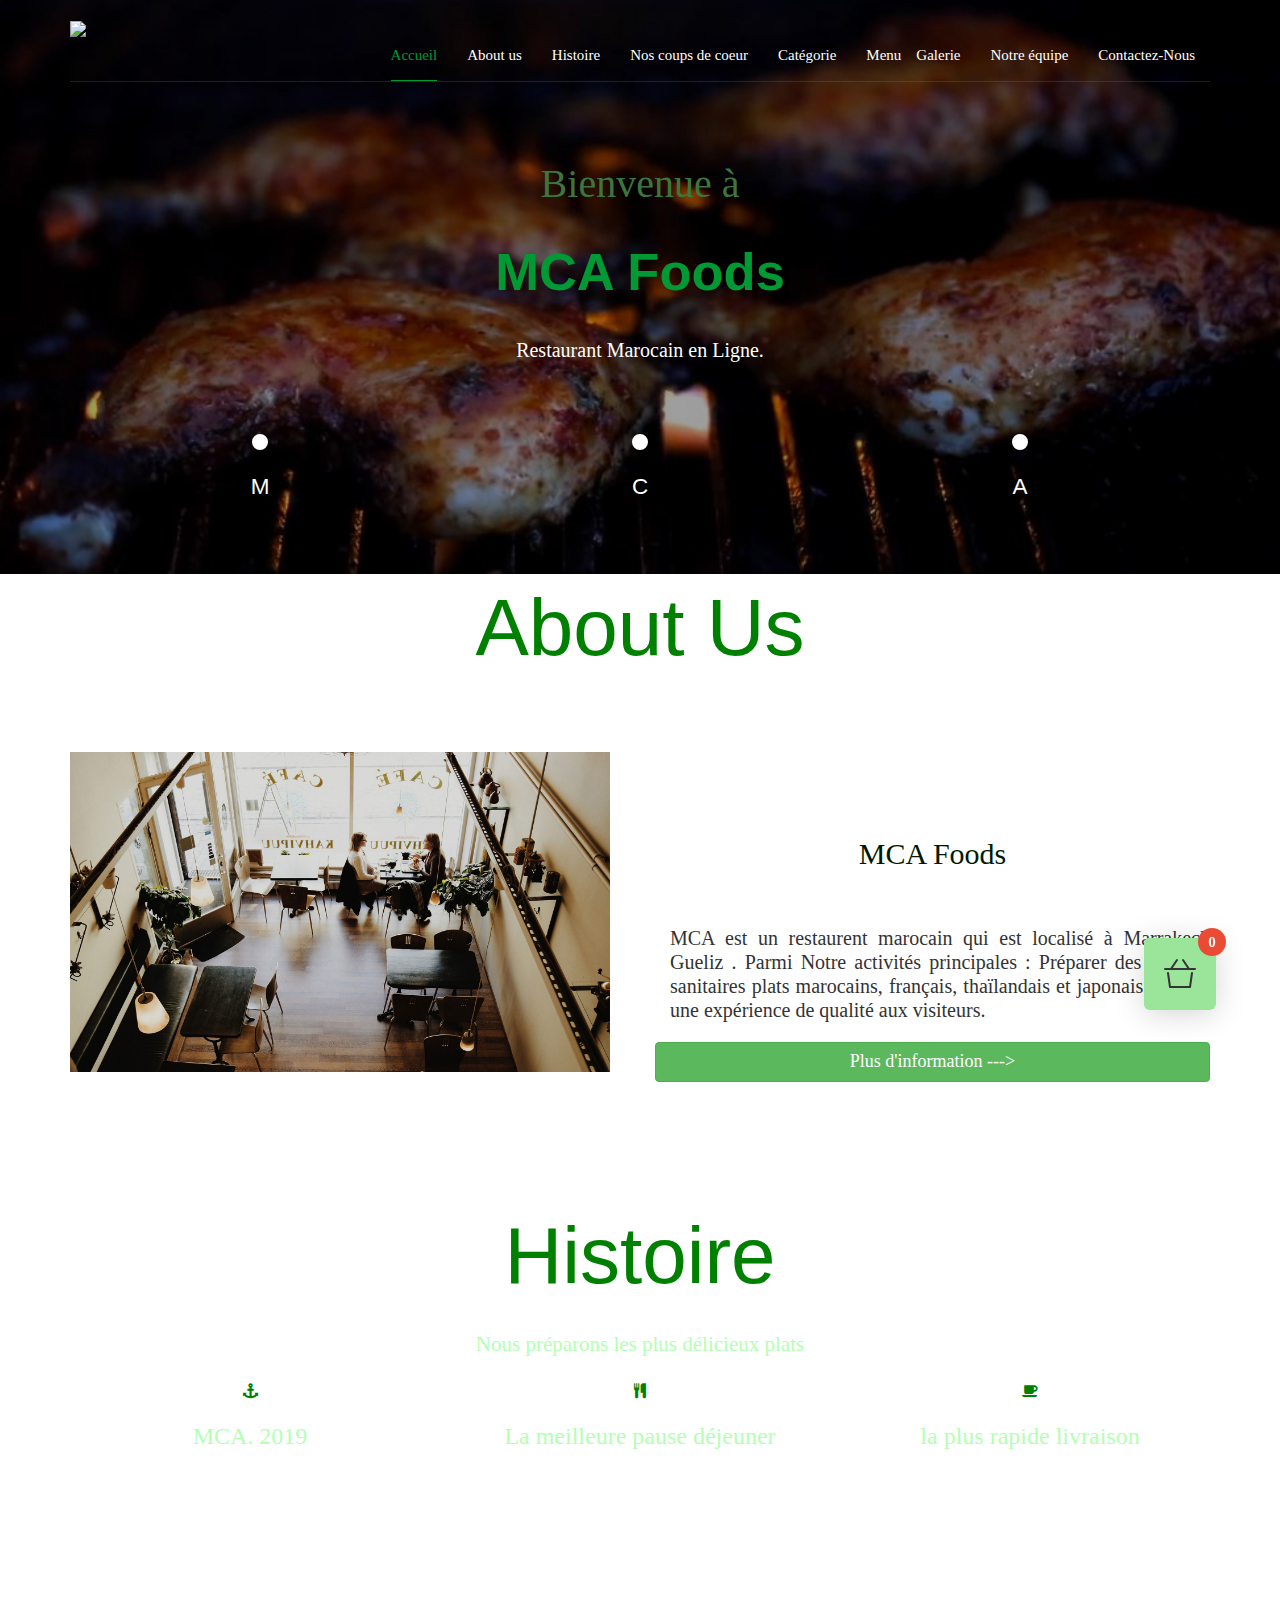
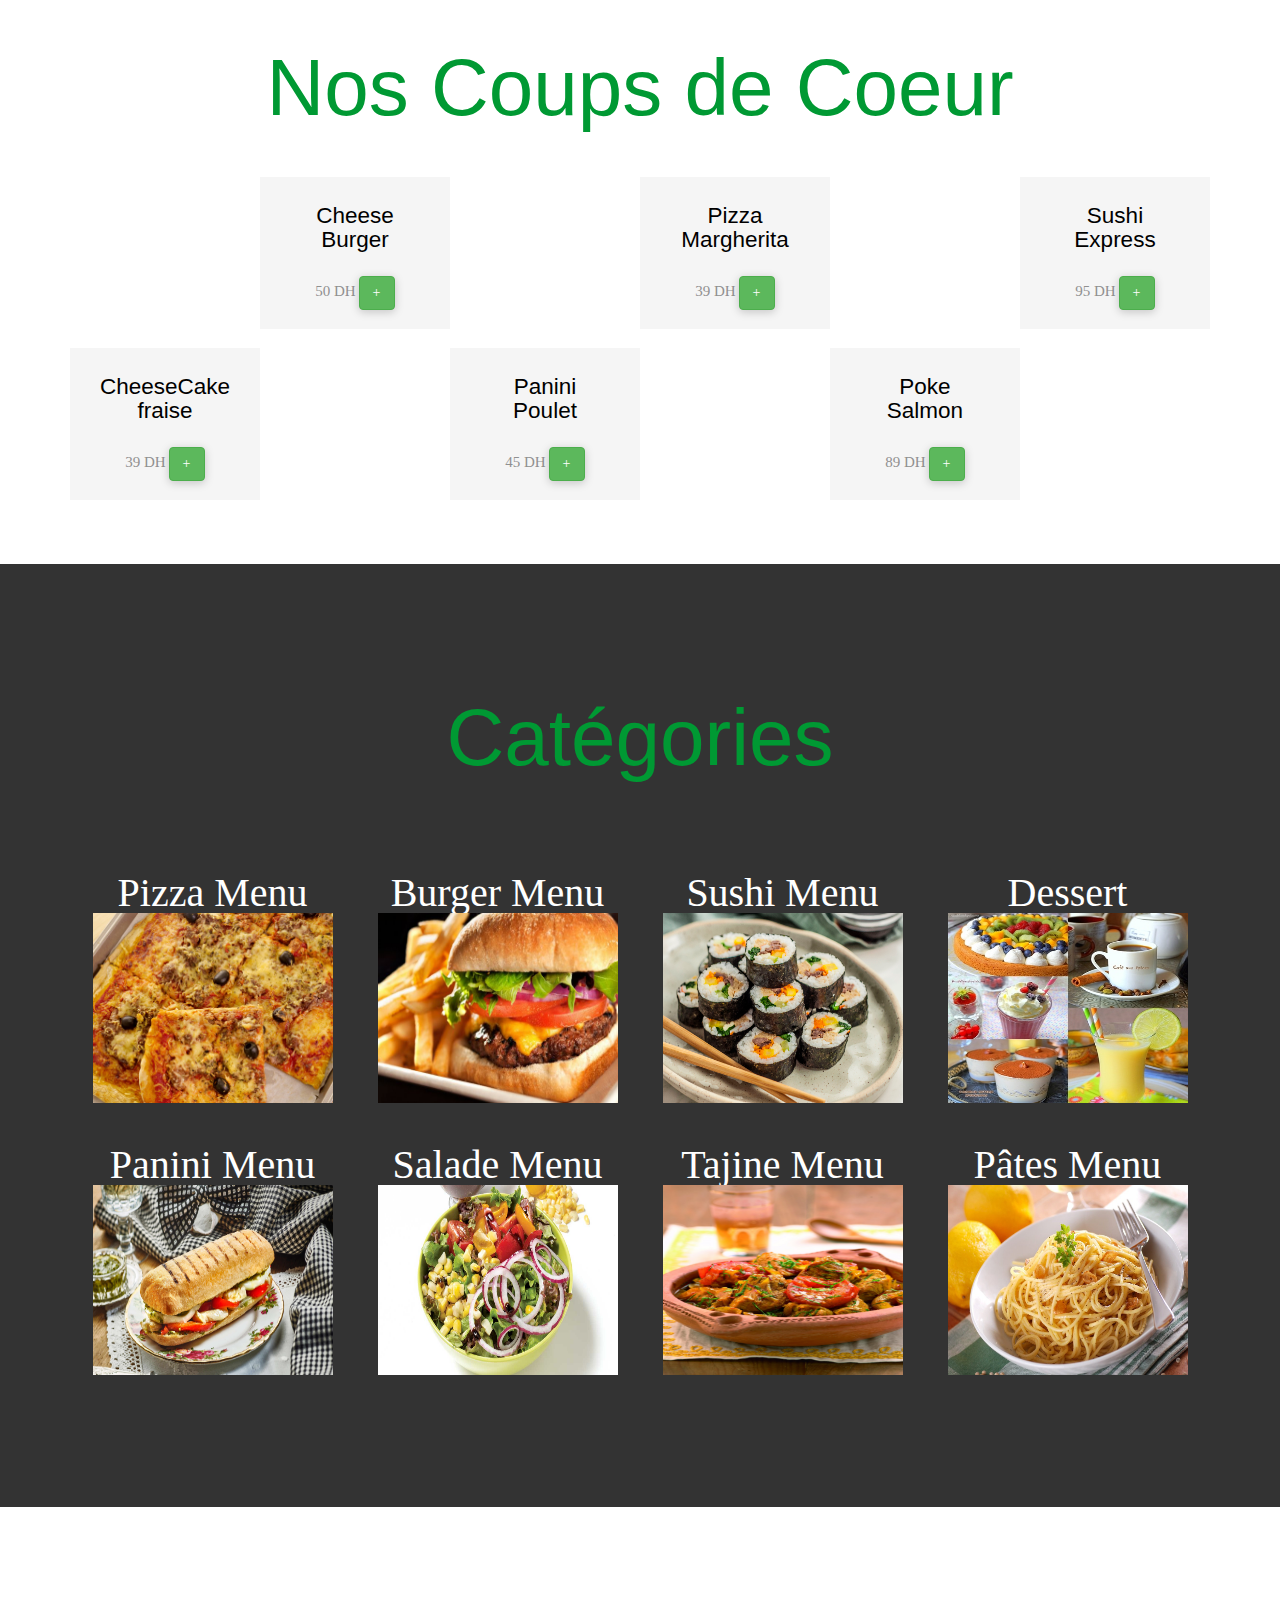
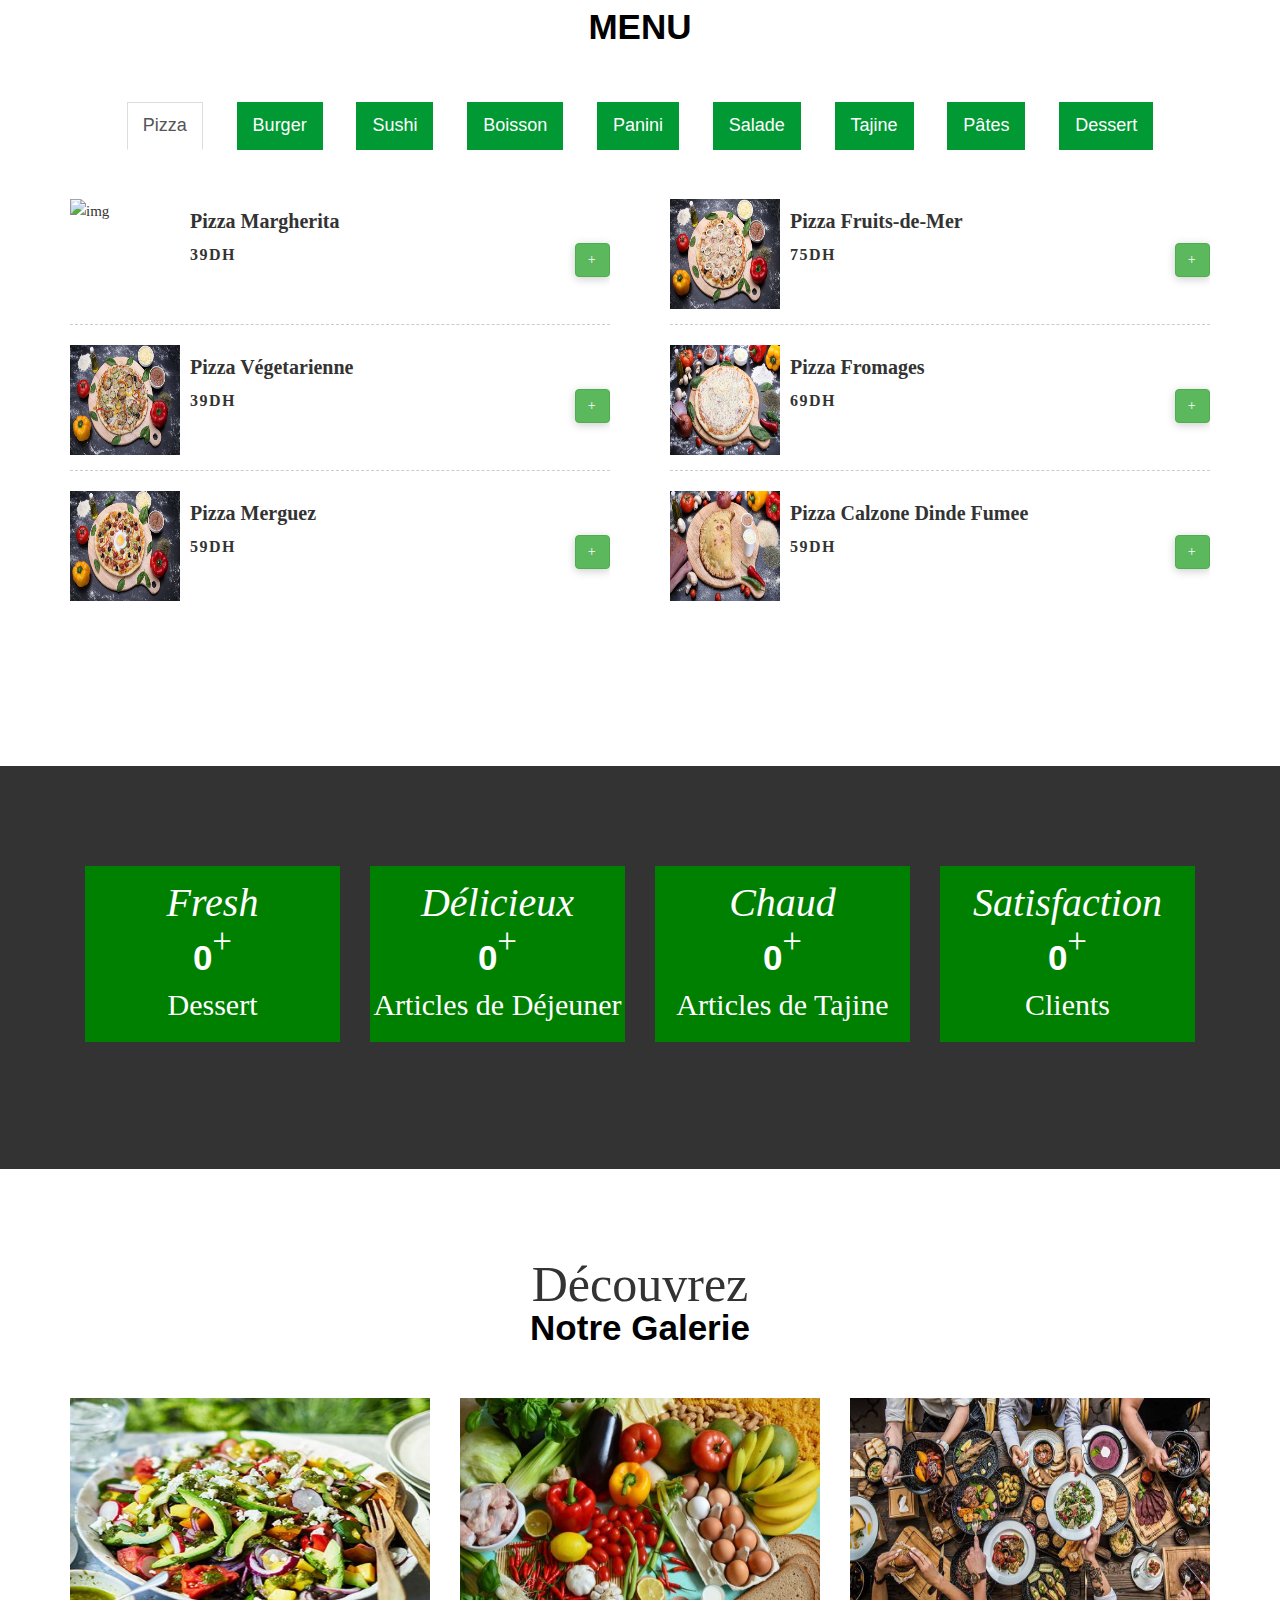
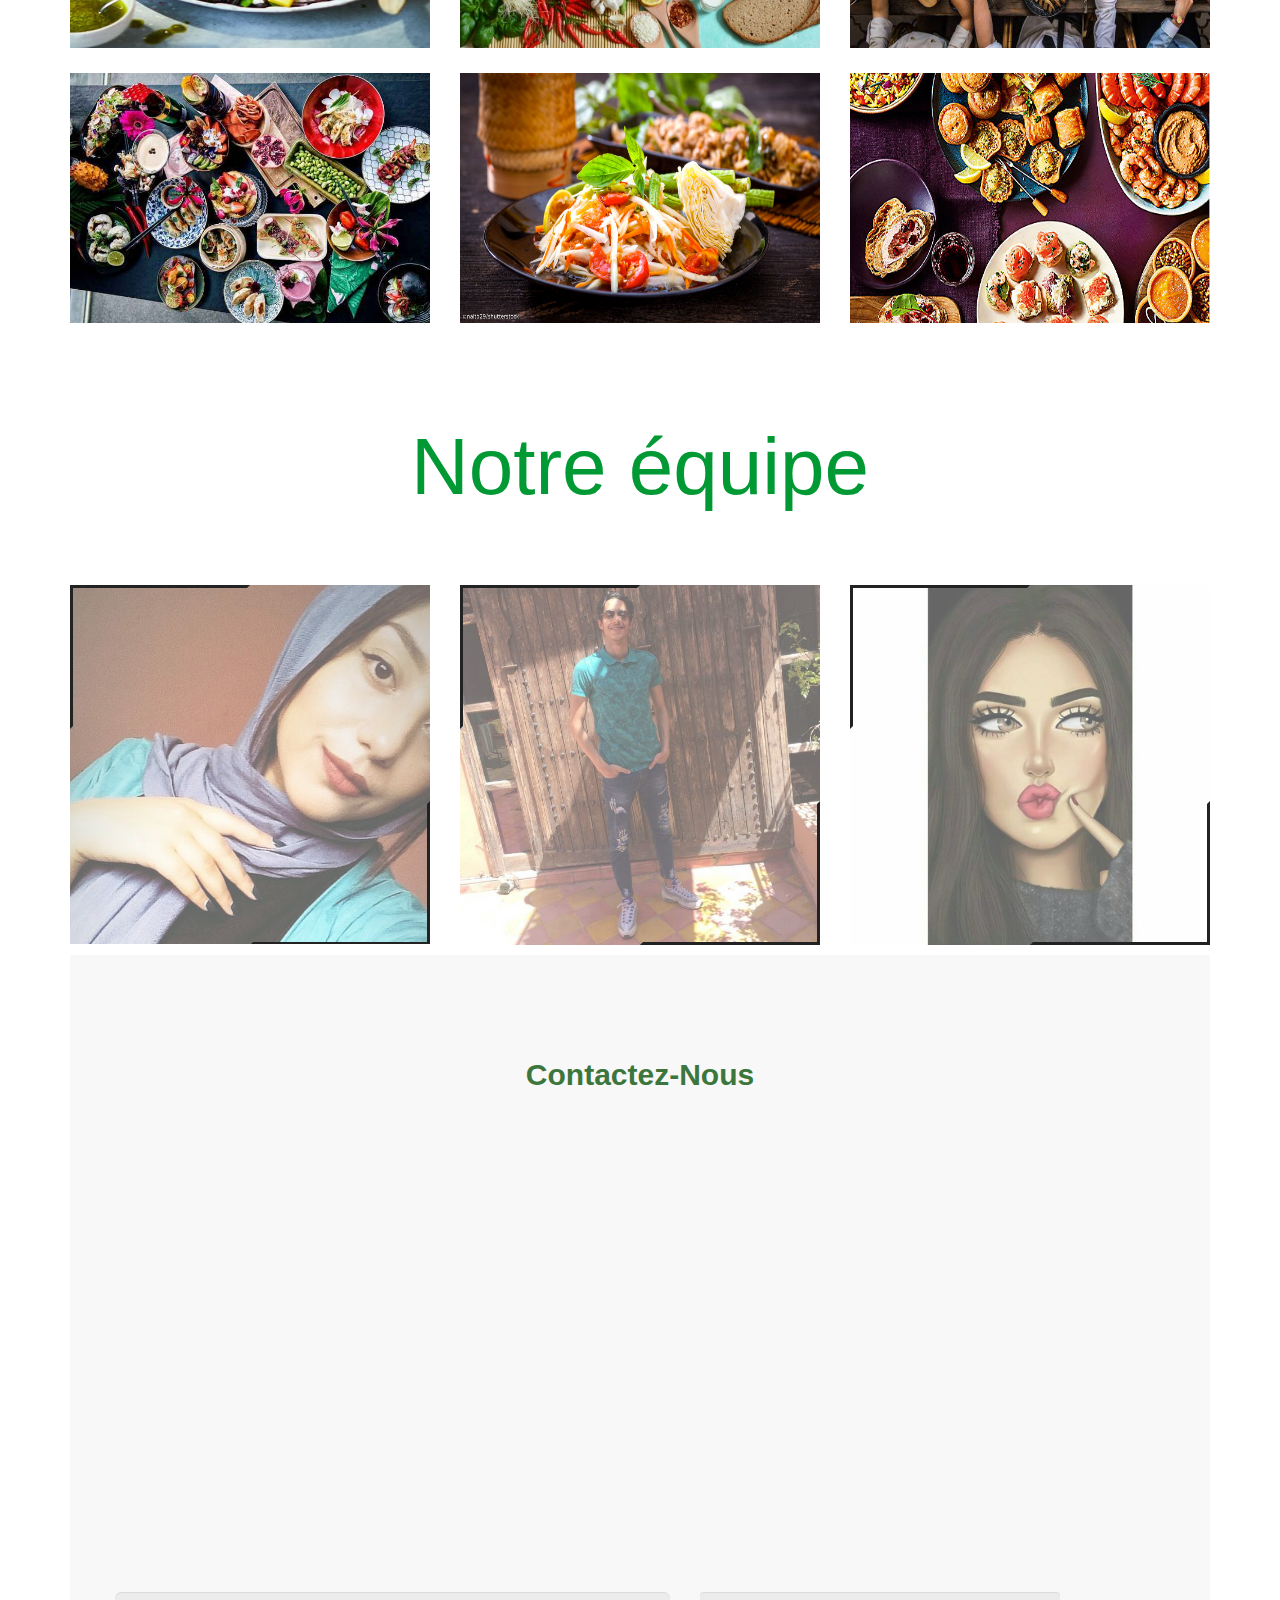
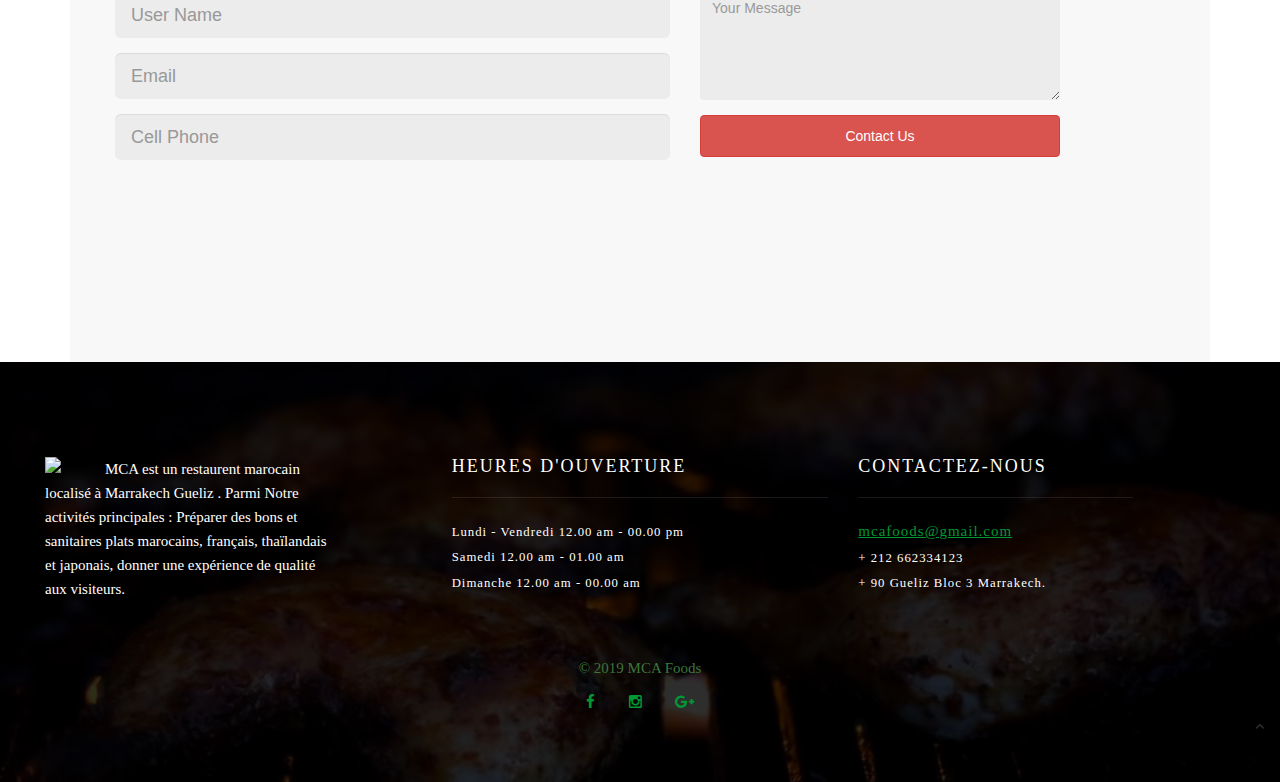
==== commit 3d256a28: "Delete inde.html" ====
--- a/index.html
+++ b/index.html
@@ -5,16 +5,10 @@
     <meta charset="utf-8">
 
   <meta name="viewport" content="width=device-width, initial-scale=1">
-  <link href="https://fonts.googleapis.com/css?family=Source+Sans+Pro:400,600,700" rel="stylesheet">
-  <link rel="stylesheet" href="css/reset.css">
   <link rel="stylesheet" href="css/style.css"> 
   <link rel="icon" type="image/jpg" href="pictures\logo.jpg"/>
-  <link rel="stylesheet" href="https://maxcdn.bootstrapcdn.com/font-awesome/4.6.3/css/font-awesome.min.css" type="text/css"/>
-  <link rel="stylesheet" href="https://maxcdn.bootstrapcdn.com/bootstrap/3.3.7/css/bootstrap.min.css" integrity="sha384-BVYiiSIFeK1dGmJRAkycuHAHRg32OmUcww7on3RYdg4Va+PmSTsz/K68vbdEjh4u" crossorigin="anonymous">
 <script src="https://ajax.googleapis.com/ajax/libs/jquery/2.2.4/jquery.min.js"></script>
-<script>
-  if( !window.jQuery ) document.write('<script src="js/jquery-3.0.0.min.js"><\/script>');
-</script>
+
 <script src="fichier/js/main.js"></script> 
     <title>MCA | Accueil</title>
 
@@ -23,7 +17,7 @@
     <link href="fichier/css/slick.css" rel="stylesheet" type="text/css" >    
   <link href="style.css" rel="stylesheet" media="all">   
   <script src="fichier/js/jquery-1.11.1.min.js"></script>
-<script src="fichier/js/SmoothScroll.min.js"></script>
+
   </head>
   <body>
 
@@ -31,7 +25,7 @@
   	<!--------------NAV BAR---------------->
 <script src="fichier/js/jquery.vide.min.js"></script>
   <div data-vide-bg="video/cook">
-    <!-- banner -->
+
     <div class="banner">
       <div class="container">
         <div class="header">
@@ -91,7 +85,7 @@
         </div>
       </div>
     </div>
-    <!-- //banner -->
+
  	
 
 </div>
--- a/css/style.css
+++ b/css/style.css
@@ -0,0 +1,951 @@
+/* -------------------------------- 
+
+Primary style
+
+-------------------------------- */
+*, *::after, *::before {
+  box-sizing: border-box;
+}
+
+html {
+  font-size: 62.5%;
+  -webkit-font-smoothing: antialiased;
+  -moz-osx-font-smoothing: grayscale;
+}
+
+body {
+  font-size: 1.6rem;
+  font-family: "Source Sans Pro", sans-serif;
+  color: #2b3e51;
+  background-color: #ecf0f1;
+}
+
+a {
+  color: #009933;
+  text-decoration: none;
+}
+
+img {
+  max-width: 100%;
+}
+
+main {
+  text-align: center;
+  padding: 2em 5%;
+}
+
+h1 {
+  font-size: 2rem;
+  padding: 3em 0 .8em;
+}
+@media only screen and (min-width: 768px) {
+  h1 {
+    font-size: 3.2rem;
+  }
+}
+
+.cd-add-to-cart {
+  display: inline-block;
+  padding: 1.2em 1.8em;
+  background: #2c97de;
+  border-radius: 50em;
+  text-transform: uppercase;
+  color: #ffffff;
+  font-weight: 700;
+  letter-spacing: .1em;
+  box-shadow: 0 2px 10px rgba(0, 0, 0, 0.2);
+  -webkit-transition: all .2s;
+  transition: all .2s;
+}
+.cd-add-to-cart:hover {
+  background: #009933;
+}
+.cd-add-to-cart:active {
+  -webkit-transform: scale(0.9);
+      -ms-transform: scale(0.9);
+          transform: scale(0.9);
+}
+
+/* -------------------------------- 
+
+Main Components 
+
+-------------------------------- */
+.cd-cart-container::before {
+  /* dark bg layer visible when the cart is open */
+  content: '';
+  position: fixed;
+  z-index: 1;
+  height: 100vh;
+  width: 100vw;
+  top: 0;
+  left: 0;
+  background: rgba(0, 0, 0, 0.5);
+  opacity: 0;
+  visibility: hidden;
+  -webkit-transition: opacity .4s, visibility .4s;
+  transition: opacity .4s, visibility .4s;
+}
+
+.cd-cart-container.cart-open::before {
+  opacity: 1;
+  visibility: visible;
+}
+
+.cd-cart-trigger,
+.cd-cart {
+  position: fixed;
+  bottom: 20px;
+  right: 5%;
+  -webkit-transition: -webkit-transform .2s;
+  transition: -webkit-transform .2s;
+  transition: transform .2s;
+  transition: transform .2s, -webkit-transform .2s;
+  /* Force Hardware Acceleration in WebKit */
+  -webkit-transform: translateZ(0);
+          transform: translateZ(0);
+  -webkit-backface-visibility: hidden;
+  will-change: transform;
+  backface-visibility: hidden;
+}
+.empty .cd-cart-trigger, .empty
+.cd-cart {
+  /* hide cart */
+  -webkit-transform: translateY(150px);
+      -ms-transform: translateY(150px);
+          transform: translateY(150px);
+}
+@media only screen and (min-width: 1170px) {
+  .cd-cart-trigger,
+  .cd-cart {
+    bottom: 40px;
+  }
+}
+
+.cd-cart-trigger {
+  /* button that triggers the cart content */
+  z-index: 3;
+  height: 72px;
+  width: 72px;
+  /* replace text with image */
+  text-indent: 100%;
+  color: transparent;
+  white-space: nowrap;
+}
+.cd-cart-trigger::after, .cd-cart-trigger::before {
+  /* used to create the cart/'X' icon */
+  content: '';
+  position: absolute;
+  left: 50%;
+  top: 50%;
+  bottom: auto;
+  right: auto;
+  -webkit-transform: translateX(-50%) translateY(-50%);
+      -ms-transform: translateX(-50%) translateY(-50%);
+          transform: translateX(-50%) translateY(-50%);
+  height: 100%;
+  width: 100%;
+  background: url(../img/cd-icons-cart-close.svg) no-repeat 0 0;
+  -webkit-transition: opacity .2s, -webkit-transform .2s;
+  transition: opacity .2s, -webkit-transform .2s;
+  transition: opacity .2s, transform .2s;
+  transition: opacity .2s, transform .2s, -webkit-transform .2s;
+}
+.cd-cart-trigger::after {
+  /* 'X' icon */
+  background-position: -72px 0;
+  opacity: 0;
+  -webkit-transform: translateX(-50%) translateY(-50%) rotate(90deg);
+      -ms-transform: translateX(-50%) translateY(-50%) rotate(90deg);
+          transform: translateX(-50%) translateY(-50%) rotate(90deg);
+}
+.cart-open .cd-cart-trigger::before {
+  opacity: 0;
+}
+.cart-open .cd-cart-trigger::after {
+  opacity: 1;
+  -webkit-transform: translateX(-50%) translateY(-50%);
+      -ms-transform: translateX(-50%) translateY(-50%);
+          transform: translateX(-50%) translateY(-50%);
+}
+.cd-cart-trigger .count {
+  /* number of items indicator */
+  position: absolute;
+  top: -10px;
+  right: -10px;
+  height: 28px;
+  width: 28px;
+  background: #e94b35;
+  color: #ffffff;
+  font-size: 1.5rem;
+  font-weight: bold;
+  border-radius: 50%;
+  text-indent: 0;
+  -webkit-transition: -webkit-transform .2s .5s;
+  transition: -webkit-transform .2s .5s;
+  transition: transform .2s .5s;
+  transition: transform .2s .5s, -webkit-transform .2s .5s;
+}
+.cd-cart-trigger .count li {
+  /* this is the number of items in the cart */
+  position: absolute;
+  -webkit-transform: translateZ(0);
+          transform: translateZ(0);
+  left: 50%;
+  top: 50%;
+  bottom: auto;
+  right: auto;
+  -webkit-transform: translateX(-50%) translateY(-50%);
+      -ms-transform: translateX(-50%) translateY(-50%);
+          transform: translateX(-50%) translateY(-50%);
+}
+.cd-cart-trigger .count li:last-of-type {
+  visibility: hidden;
+}
+.cd-cart-trigger .count.update-count li:last-of-type {
+  -webkit-animation: cd-qty-enter .15s;
+          animation: cd-qty-enter .15s;
+  -webkit-animation-direction: forwards;
+          animation-direction: forwards;
+}
+.cd-cart-trigger .count.update-count li:first-of-type {
+  -webkit-animation: cd-qty-leave .15s;
+          animation: cd-qty-leave .15s;
+  -webkit-animation-direction: forwards;
+          animation-direction: forwards;
+}
+.cart-open .cd-cart-trigger .count {
+  -webkit-transition: -webkit-transform .2s 0s;
+  transition: -webkit-transform .2s 0s;
+  transition: transform .2s 0s;
+  transition: transform .2s 0s, -webkit-transform .2s 0s;
+  -webkit-transform: scale(0);
+      -ms-transform: scale(0);
+          transform: scale(0);
+}
+.empty .cd-cart-trigger .count {
+  /* fix bug - when cart is empty, do not animate count */
+  -webkit-transform: scale(1);
+      -ms-transform: scale(1);
+          transform: scale(1);
+}
+.cd-cart-trigger:hover + div .wrapper {
+  box-shadow: 0 6px 40px rgba(0, 0, 0, 0.3);
+}
+.cart-open .cd-cart-trigger:hover + div .wrapper {
+  box-shadow: 0 4px 30px rgba(0, 0, 0, 0.17);
+}
+
+.cd-cart {
+  /* cart content */
+  z-index: 2;
+  width: 90%;
+  max-width: 440px;
+  height: 400px;
+  max-height: 90%;
+  pointer-events: none;
+}
+.cd-cart .wrapper {
+  position: absolute;
+  bottom: 0;
+  right: 0;
+  z-index: 2;
+  overflow: hidden;
+  height: 72px;
+  width: 72px;
+  border-radius: 6px;
+  -webkit-transition: height .4s .1s, width  .4s .1s, box-shadow .3s;
+  transition: height .4s .1s, width  .4s .1s, box-shadow .3s;
+  -webkit-transition-timing-function: cubic-bezier(0.67, 0.17, 0.32, 0.95);
+          transition-timing-function: cubic-bezier(0.67, 0.17, 0.32, 0.95);
+  background: #ffffff;
+  box-shadow: 0 4px 30px rgba(0, 0, 0, 0.17);
+  pointer-events: auto;
+}
+.cd-cart header, .cd-cart footer {
+  position: absolute;
+  z-index: 2;
+  left: 0;
+  width: 100%;
+}
+.cd-cart header, .cd-cart .body {
+  opacity: 0;
+}
+.cd-cart header {
+  top: 0;
+  border-radius: 6px 6px 0 0;
+  padding: 0 1.4em;
+  height: 40px;
+  line-height: 40px;
+  background-color: #ffffff;
+  -webkit-transition: opacity .2s 0s;
+  transition: opacity .2s 0s;
+  border-bottom: 1px solid #e6e6e6;
+}
+.cd-cart header::after {
+  clear: both;
+  content: "";
+  display: block;
+}
+.cd-cart footer {
+  bottom: 0;
+  border-radius: 0 0 6px 6px;
+  box-shadow: 0 -2px 20px rgba(0, 0, 0, 0.15);
+  background: #9ae59a;
+}
+.cd-cart h2 {
+  text-transform: uppercase;
+  display: inline-block;
+  font-size: 1.4rem;
+  font-weight: 700;
+  letter-spacing: .1em;
+}
+.cd-cart .undo {
+  float: right;
+  font-size: 1.2rem;
+  opacity: 0;
+  visibility: hidden;
+  -webkit-transition: opacity .2s, visibility .2s;
+  transition: opacity .2s, visibility .2s;
+  color: #808b97;
+}
+.cd-cart .undo a {
+  text-decoration: underline;
+  color: #2b3e51;
+}
+.cd-cart .undo a:hover {
+  color: #2c97de;
+}
+.cd-cart .undo.visible {
+  opacity: 1;
+  visibility: visible;
+}
+.cd-cart .checkout {
+  display: block;
+  height: 72px;
+  line-height: 72px;
+  margin-right: 72px;
+  background: #9ae59a;
+  color: rgba(255, 255, 255, 0);
+  text-align: center;
+  font-size: 1.8rem;
+  font-weight: 600;
+  -webkit-transition: all .2s 0s;
+  transition: all .2s 0s;
+}
+.cd-cart .checkout:hover {
+  background: #009933;
+}
+.cd-cart .checkout em {
+  position: relative;
+  display: inline-block;
+  -webkit-transform: translateX(40px);
+      -ms-transform: translateX(40px);
+          transform: translateX(40px);
+  -webkit-transition: -webkit-transform 0s .2s;
+  transition: -webkit-transform 0s .2s;
+  transition: transform 0s .2s;
+  transition: transform 0s .2s, -webkit-transform 0s .2s;
+}
+.cd-cart .checkout em::after {
+  position: absolute;
+  top: 50%;
+  bottom: auto;
+  -webkit-transform: translateY(-50%);
+      -ms-transform: translateY(-50%);
+          transform: translateY(-50%);
+  right: 0;
+  content: '';
+  height: 24px;
+  width: 24px;
+  background: url(../img/cd-icon-arrow-next.svg) no-repeat center center;
+  opacity: 0;
+  -webkit-transition: opacity .2s;
+  transition: opacity .2s;
+}
+.cd-cart .body {
+  position: relative;
+  z-index: 1;
+  height: calc(100% - 40px);
+  padding: 20px 0 10px;
+  margin: 40px 0 10px;
+  overflow: auto;
+  -webkit-overflow-scrolling: touch;
+  -webkit-transition: opacity .2s;
+  transition: opacity .2s;
+}
+.cd-cart .body ul {
+  overflow: hidden;
+  padding: 0 1.4em;
+  position: relative;
+  padding-bottom: 90px;
+}
+.cd-cart .body li {
+  position: relative;
+  opacity: 0;
+  -webkit-transform: translateX(80px);
+      -ms-transform: translateX(80px);
+          transform: translateX(80px);
+  -webkit-transition: opacity 0s .2s, -webkit-transform 0s .2s;
+  transition: opacity 0s .2s, -webkit-transform 0s .2s;
+  transition: opacity 0s .2s, transform 0s .2s;
+  transition: opacity 0s .2s, transform 0s .2s, -webkit-transform 0s .2s;
+}
+.cd-cart .body li::after {
+  clear: both;
+  content: "";
+  display: block;
+}
+.cd-cart .body li:not(:last-of-type) {
+  margin-bottom: 20px;
+}
+.cd-cart .body li.deleted {
+  /* this class is added to an item when it is removed form the cart */
+  position: absolute;
+  left: 1.4em;
+  width: calc(100% - 2.8em);
+  opacity: 0;
+  -webkit-animation: cd-item-slide-out .3s forwards;
+          animation: cd-item-slide-out .3s forwards;
+}
+.cd-cart .body li.deleted.undo-deleted {
+  /* used to reinsert an item deleted from the cart when user clicks 'Undo' */
+  -webkit-animation: cd-item-slide-in .3s forwards;
+          animation: cd-item-slide-in .3s forwards;
+}
+.cd-cart .body li.deleted + li {
+  -webkit-animation: cd-item-move-up-mobile .3s;
+          animation: cd-item-move-up-mobile .3s;
+  -webkit-animation-fill-mode: forwards;
+          animation-fill-mode: forwards;
+}
+.cd-cart .body li.undo-deleted + li {
+  -webkit-animation: cd-item-move-down-mobile .3s;
+          animation: cd-item-move-down-mobile .3s;
+  -webkit-animation-fill-mode: forwards;
+          animation-fill-mode: forwards;
+}
+.cd-cart .product-image {
+  display: inline-block;
+  /* the image height determines the height of the list item - in this case height = width */
+  width: 50px;
+}
+.cd-cart .product-image img {
+  display: block;
+}
+.cd-cart .product-details {
+  position: relative;
+  display: inline-block;
+  width: calc( 100% - 50px);
+  padding: 0.3em 0 0 0.5em;
+}
+.cd-cart .product-details::after {
+  clear: both;
+  content: "";
+  display: block;
+}
+.cd-cart h3, .cd-cart .price {
+  font-weight: bold;
+}
+.cd-cart h3 {
+  width: 70%;
+  float: left;
+  /* truncate title with dots if too long */
+  white-space: nowrap;
+  text-overflow: ellipsis;
+  overflow: hidden;
+}
+.cd-cart h3 a {
+  color: #2b3e51;
+}
+.cd-cart h3 a:hover {
+  color: #2c97de;
+}
+.cd-cart .price {
+  float: right;
+  width: 30%;
+  text-align: right;
+}
+.cd-cart .actions {
+  font-size: 1.4rem;
+  height: 1.6em;
+  line-height: 1.6em;
+}
+.cd-cart .actions::after {
+  clear: both;
+  content: "";
+  display: block;
+}
+.cd-cart .delete-item, .cd-cart .quantity {
+  float: left;
+  color: #808b97;
+  -webkit-backface-visibility: hidden;
+  backface-visibility: hidden;
+}
+.cd-cart .delete-item {
+  margin-right: 1em;
+}
+.cd-cart .delete-item:hover {
+  color: #e94b35;
+}
+.cd-cart .quantity label {
+  display: inline-block;
+  margin-right: .3em;
+}
+.cd-cart .select {
+  position: relative;
+}
+.cd-cart .select::after {
+  /* switcher arrow for select element */
+  content: '';
+  position: absolute;
+  z-index: 1;
+  right: 0;
+  top: 50%;
+  -webkit-transform: translateY(-50%);
+      -ms-transform: translateY(-50%);
+          transform: translateY(-50%);
+  display: block;
+  width: 12px;
+  height: 12px;
+  background: url(../img/cd-icon-select.svg) no-repeat center center;
+  pointer-events: none;
+}
+.cd-cart select {
+  position: relative;
+  padding: 0 1em 0 0;
+  cursor: pointer;
+  -webkit-appearance: none;
+     -moz-appearance: none;
+          appearance: none;
+  background: transparent;
+  border: none;
+  border-radius: 0;
+  font-size: 1.4rem;
+  margin: 0;
+  color: #808b97;
+}
+.cd-cart select:focus {
+  outline: none;
+  color: #2b3e51;
+  box-shadow: 0 1px 0 currentColor;
+}
+.cd-cart select::-ms-expand {
+  /* hide default select arrow on IE */
+  display: none;
+}
+.cart-open .cd-cart .wrapper {
+  height: 100%;
+  width: 100%;
+  -webkit-transition-delay: 0s;
+          transition-delay: 0s;
+}
+.cart-open .cd-cart header, .cart-open .cd-cart .body {
+  opacity: 1;
+}
+.cart-open .cd-cart header {
+  -webkit-transition: opacity .2s .2s;
+  transition: opacity .2s .2s;
+}
+.cart-open .cd-cart .body {
+  -webkit-transition: opacity 0s;
+  transition: opacity 0s;
+}
+.cart-open .cd-cart .body li {
+  -webkit-transition: opacity .3s .2s, -webkit-transform .3s .2s;
+  transition: opacity .3s .2s, -webkit-transform .3s .2s;
+  transition: transform .3s .2s, opacity .3s .2s;
+  transition: transform .3s .2s, opacity .3s .2s, -webkit-transform .3s .2s;
+  opacity: 1;
+  -webkit-transform: translateX(0);
+      -ms-transform: translateX(0);
+          transform: translateX(0);
+}
+.cart-open .cd-cart .body li:nth-of-type(2) {
+  -webkit-transition-duration: .4s;
+          transition-duration: .4s;
+}
+.cart-open .cd-cart .body li:nth-of-type(3) {
+  -webkit-transition-duration: .5s;
+          transition-duration: .5s;
+}
+.cart-open .cd-cart .body li:nth-of-type(4), .cart-open .cd-cart .body li:nth-of-type(5) {
+  -webkit-transition-duration: .55s;
+          transition-duration: .55s;
+}
+.cart-open .cd-cart .checkout {
+  color: #ffffff;
+  -webkit-transition: color .2s .3s;
+  transition: color .2s .3s;
+}
+.cart-open .cd-cart .checkout em {
+  -webkit-transform: translateX(0);
+      -ms-transform: translateX(0);
+          transform: translateX(0);
+  -webkit-transition: padding .2s 0s, -webkit-transform .2s .3s;
+  transition: padding .2s 0s, -webkit-transform .2s .3s;
+  transition: transform .2s .3s, padding .2s 0s;
+  transition: transform .2s .3s, padding .2s 0s, -webkit-transform .2s .3s;
+}
+.cart-open .cd-cart .checkout:hover em {
+  padding-right: 30px;
+}
+.cart-open .cd-cart .checkout:hover em::after {
+  opacity: 1;
+}
+@media only screen and (min-width: 768px) {
+  .cd-cart .body li:not(:last-of-type) {
+    margin-bottom: 14px;
+  }
+  .cd-cart .body li.deleted + li {
+    -webkit-animation: cd-item-move-up .3s;
+            animation: cd-item-move-up .3s;
+  }
+  .cd-cart .body li.undo-deleted + li {
+    -webkit-animation: cd-item-move-down .3s;
+            animation: cd-item-move-down .3s;
+  }
+  .cd-cart .checkout {
+    font-size: 2.4rem;
+  }
+  .cd-cart .product-image {
+    width: 90px;
+  }
+  .cd-cart .product-details {
+    padding: 1.4em 0 0 1em;
+    width: calc( 100% - 90px);
+  }
+  .cd-cart h3, .cd-cart .price {
+    font-size: 1.8rem;
+  }
+}
+
+@-webkit-keyframes cd-qty-enter {
+  0% {
+    opacity: 0;
+    visibility: hidden;
+    -webkit-transform: translateX(-50%) translateY(0);
+            transform: translateX(-50%) translateY(0);
+  }
+  100% {
+    opacity: 1;
+    visibility: visible;
+    -webkit-transform: translateX(-50%) translateY(-50%);
+            transform: translateX(-50%) translateY(-50%);
+  }
+}
+
+@keyframes cd-qty-enter {
+  0% {
+    opacity: 0;
+    visibility: hidden;
+    -webkit-transform: translateX(-50%) translateY(0);
+            transform: translateX(-50%) translateY(0);
+  }
+  100% {
+    opacity: 1;
+    visibility: visible;
+    -webkit-transform: translateX(-50%) translateY(-50%);
+            transform: translateX(-50%) translateY(-50%);
+  }
+}
+@-webkit-keyframes cd-qty-leave {
+  0% {
+    opacity: 1;
+    visibility: visible;
+    -webkit-transform: translateX(-50%) translateY(-50%);
+            transform: translateX(-50%) translateY(-50%);
+  }
+  100% {
+    opacity: 0;
+    visibility: hidden;
+    -webkit-transform: translateX(-50%) translateY(-100%);
+            transform: translateX(-50%) translateY(-100%);
+  }
+}
+@keyframes cd-qty-leave {
+  0% {
+    opacity: 1;
+    visibility: visible;
+    -webkit-transform: translateX(-50%) translateY(-50%);
+            transform: translateX(-50%) translateY(-50%);
+  }
+  100% {
+    opacity: 0;
+    visibility: hidden;
+    -webkit-transform: translateX(-50%) translateY(-100%);
+            transform: translateX(-50%) translateY(-100%);
+  }
+}
+@-webkit-keyframes cd-item-move-up-mobile {
+  0% {
+    padding-top: 70px;
+  }
+  100% {
+    padding-top: 0px;
+  }
+}
+@keyframes cd-item-move-up-mobile {
+  0% {
+    padding-top: 70px;
+  }
+  100% {
+    padding-top: 0px;
+  }
+}
+@-webkit-keyframes cd-item-move-up {
+  0% {
+    padding-top: 104px;
+  }
+  100% {
+    padding-top: 0px;
+  }
+}
+@keyframes cd-item-move-up {
+  0% {
+    padding-top: 104px;
+  }
+  100% {
+    padding-top: 0px;
+  }
+}
+@-webkit-keyframes cd-item-move-down-mobile {
+  0% {
+    padding-top: 0px;
+  }
+  100% {
+    padding-top: 70px;
+  }
+}
+@keyframes cd-item-move-down-mobile {
+  0% {
+    padding-top: 0px;
+  }
+  100% {
+    padding-top: 70px;
+  }
+}
+@-webkit-keyframes cd-item-move-down {
+  0% {
+    padding-top: 0px;
+  }
+  100% {
+    padding-top: 104px;
+  }
+}
+@keyframes cd-item-move-down {
+  0% {
+    padding-top: 0px;
+  }
+  100% {
+    padding-top: 104px;
+  }
+}
+@-webkit-keyframes cd-item-slide-out {
+  0% {
+    -webkit-transform: translateX(0);
+            transform: translateX(0);
+    opacity: 1;
+  }
+  100% {
+    -webkit-transform: translateX(80px);
+            transform: translateX(80px);
+    opacity: 0;
+  }
+}
+@keyframes cd-item-slide-out {
+  0% {
+    -webkit-transform: translateX(0);
+            transform: translateX(0);
+    opacity: 1;
+  }
+  100% {
+    -webkit-transform: translateX(80px);
+            transform: translateX(80px);
+    opacity: 0;
+  }
+}
+@-webkit-keyframes cd-item-slide-in {
+  100% {
+    -webkit-transform: translateX(0);
+            transform: translateX(0);
+    opacity: 1;
+  }
+  0% {
+    -webkit-transform: translateX(80px);
+            transform: translateX(80px);
+    opacity: 0;
+  }
+}
+@keyframes cd-item-slide-in {
+  100% {
+    -webkit-transform: translateX(0);
+            transform: translateX(0);
+    opacity: 1;
+  }
+  0% {
+    -webkit-transform: translateX(80px);
+            transform: translateX(80px);
+    opacity: 0;
+  }
+}
+/***************************our team*****************/
+.profile-card{
+  position:relative;
+  overflow: hidden;
+  margin-bottom:10px;
+}
+.profile-card .profile-img img{
+  width:100%;
+  height:auto;
+}
+.profile-card .profile-content::before{
+  content: "";
+  position:absolute;
+  top:0;
+  left:0;
+  width:50%;
+  height:40%;
+  border:3px solid #222;
+  border-right:3px solid transparent;
+  border-bottom:3px solid transparent;
+  transform: scale(1,1);
+  transition: all 0.50s linear;
+}
+.profile-card .profile-content::after{
+  content: "";
+  position:absolute;
+  bottom:0;
+  right:0;
+  width:50%;
+  height:40%;
+  border:3px solid #222;
+  border-left:3px solid transparent;
+  border-top:3px solid transparent;
+  transition: all 0.50s linear;
+}
+.profile-card:hover .profile-content:before{
+  top:20px;
+  left:20px;
+}
+.profile-card:hover .profile-content:after{
+  bottom:20px;
+  right:20px;
+}
+.profile-card .profile-content::after{
+  content: "";
+  position:absolute;
+  bottom:0;
+  right:0;
+  width:50%;
+  height:40%;
+  border:3px solid #222;
+  border-left:3px solid transparent;
+  border-top:3px solid transparent;
+  transform: scale(1,1);
+  transition: all 0.50s linear;
+}
+.profile-card .profile-content{
+  position: absolute;
+  top:0;
+  left:0;
+  width:100%;
+  height:100%;
+  padding:50% 4%;
+  text-align: center;
+  background-color: rgba(255,255,255,0.4);
+}
+.profile-card .profile-content .title{
+  font-size:24px;
+  color:#333;
+  opacity:0;
+  letter-spacing:2px;
+  text-transform:uppercase;
+  transform: translateY(-100px);
+  transition:all 900ms cubic-bezier(0.68, -0.55, 0.265, 1.55) 0.20s;
+}
+.profile-card:hover .title{
+  opacity:1;
+  transform: translateY(0);
+}
+.profile-card:hover .title::after{
+  content:"";
+  display:block;
+  width:50%;
+  margin:10px auto;
+  border-bottom:2px solid #222;
+}
+.profile-card .profile-content .title > span{
+  display:block;
+  margin:5px 0;
+  font-size: 14px;
+  text-transform: capitalize;
+}
+.profile-card .profile-content .social-link{
+  margin:20px 0;
+  padding:0;
+  opacity:0;
+  transform: translateY(100px);
+  transition:all 600ms cubic-bezier(0.68, -0.55, 0.265, 1.55) 0.20s;
+}
+.profile-card:hover .social-link{
+  opacity:1;
+  transform: translateY(0);
+}
+.profile-card .profile-content .social-link li{
+  display: inline-block;
+  list-style: none;
+  margin:0 4px;
+}
+.profile-card .profile-content .social-link li a{
+  color:#333;
+  width:30px;
+  height:25px;
+  line-height:24px;
+  text-align: center;
+  border-radius:5px;
+  background-color: #fff;
+}
+
+/********************Contact Us *************/
+.contact_us{
+    -webkit-background: cover;
+    -moz-background: cover;
+    -o-background: cover;
+    background: cover;
+    min-height: 300px;
+    color: black;
+    font-family: sans-serif;
+    
+}
+.contact_us .content{
+    background-color: white(2,2,2,.9);
+    padding: 30px;
+}
+.contact_us .content h4{
+    margin-bottom: 30px;
+}
+.contact_us .content .form-control {
+    background-color: rgba(82,78,78,.07);
+    color: black;
+    border: none;
+    
+  -webkit-transition: all .2s ease-in-out;
+  -moz-transition: all .2s ease-in-out;
+  -o-transition: all .2s ease-in-out;
+  transition: all .2s ease-in-out;
+}
+.contact_us .content .form-control.active{
+  -webkit-transform: scale(1.1, 1.1);
+  -moztransform: scale(1.1, 1.1);
+  -o-transform: scale(1.1, 1.1);
+  transform: scale(1.1, 1.1);
+}
+.contact_us .content textarea{
+    height: 108px;
+    outline:none;
+}
+.contact_us .content .btn-danger {
+    padding-bottom: 10px;
+    padding-top: 10px;
+}
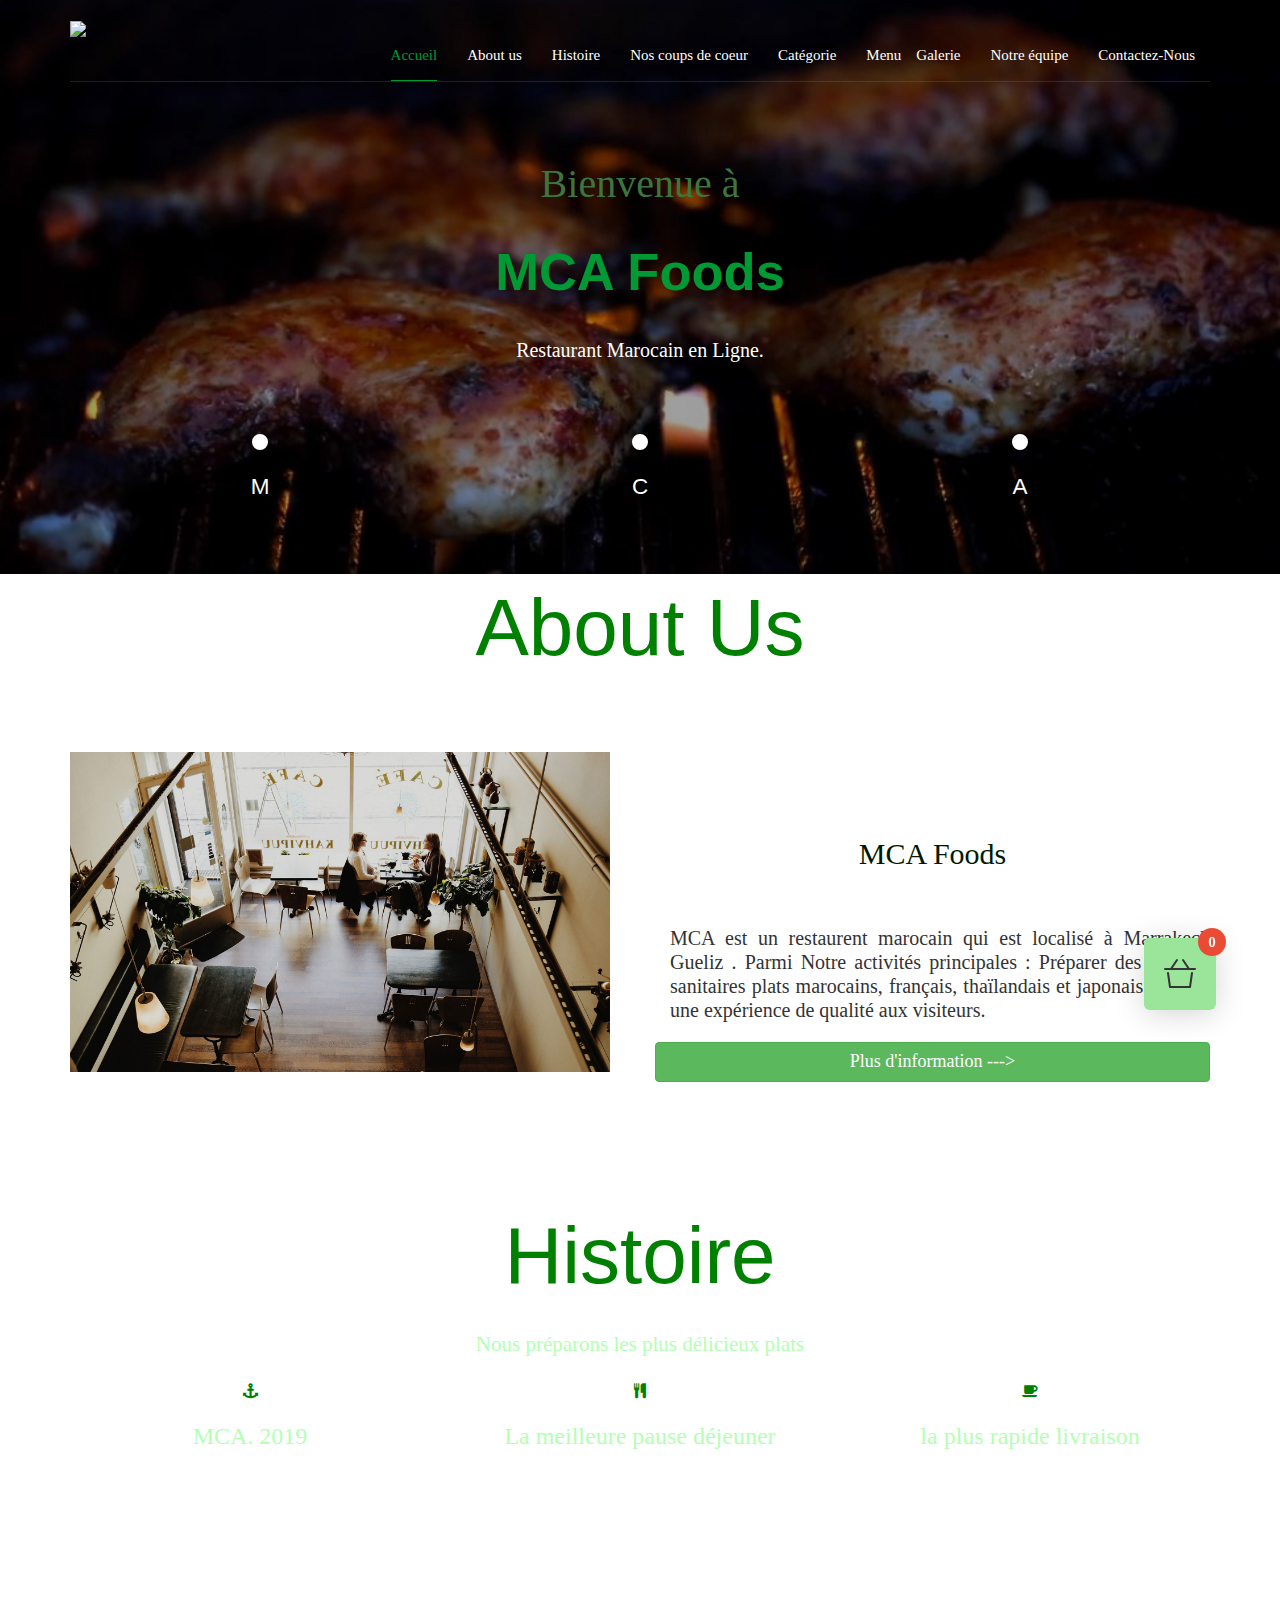
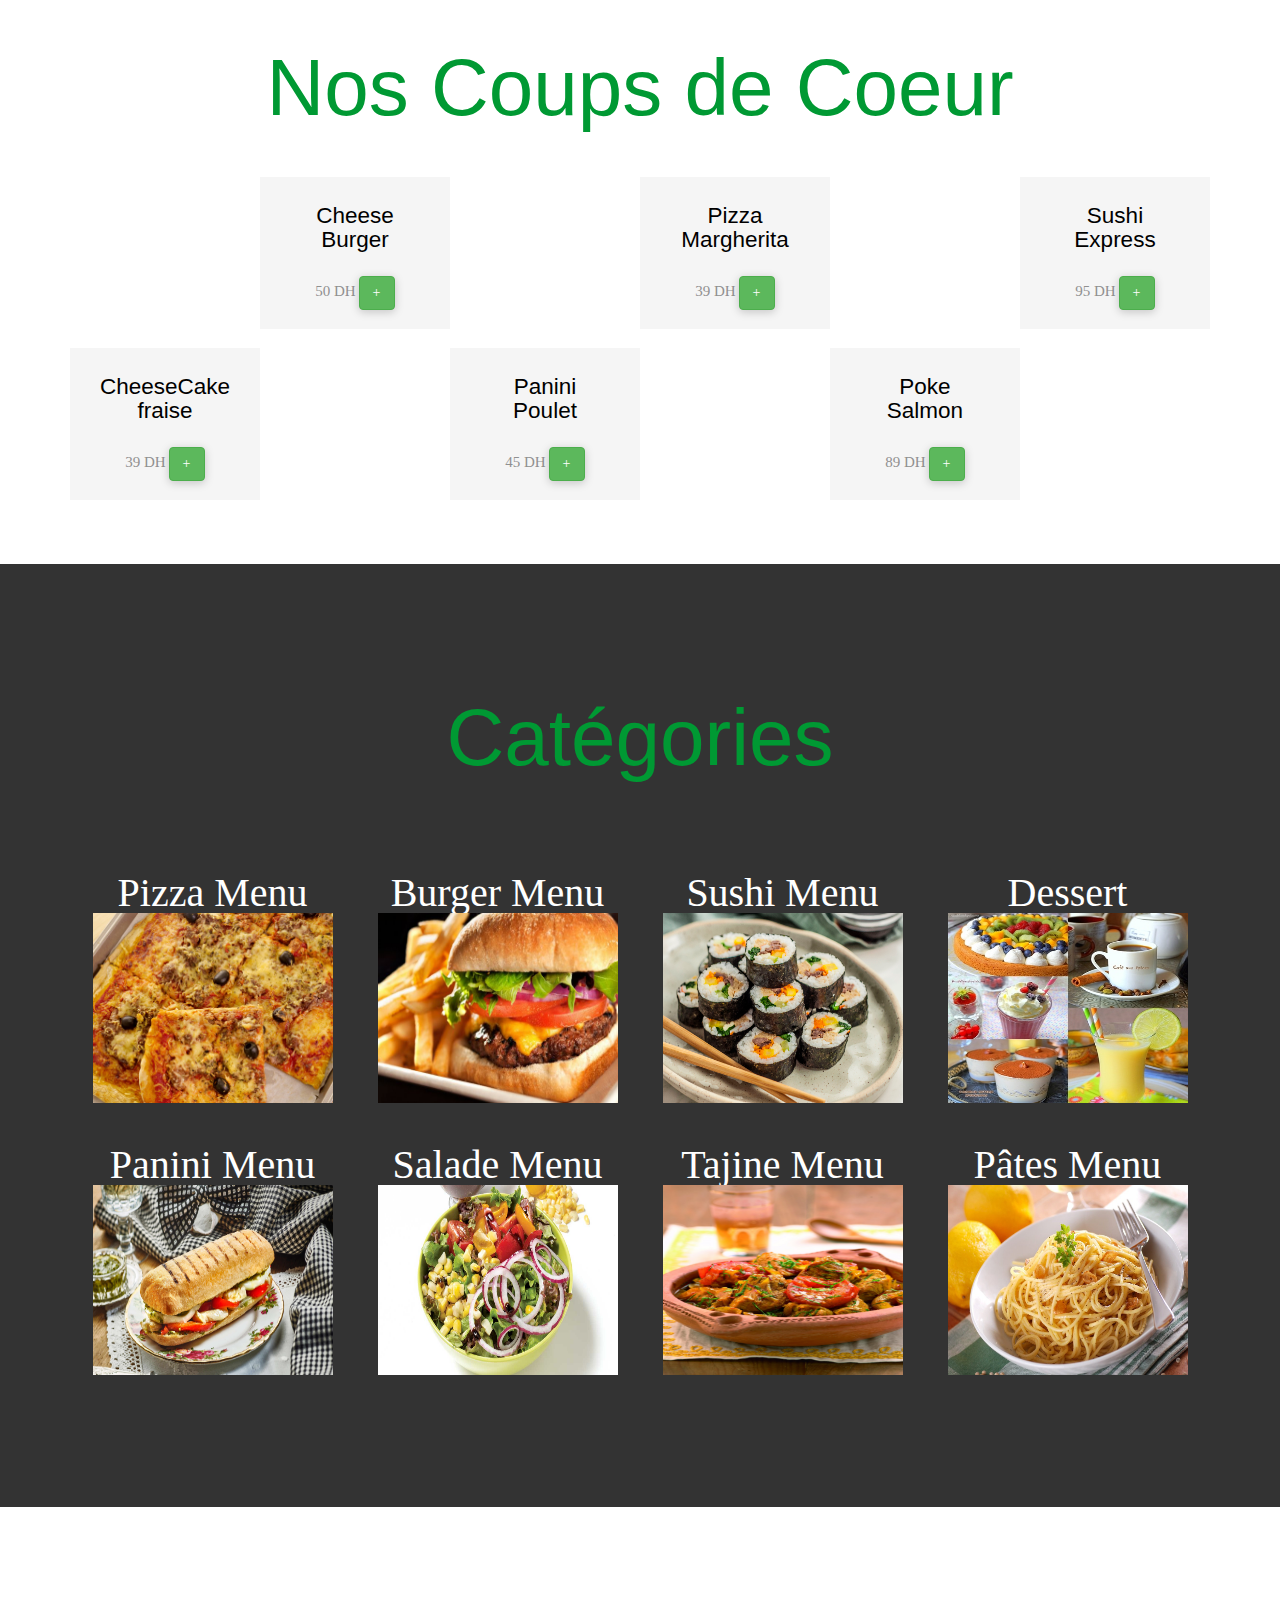
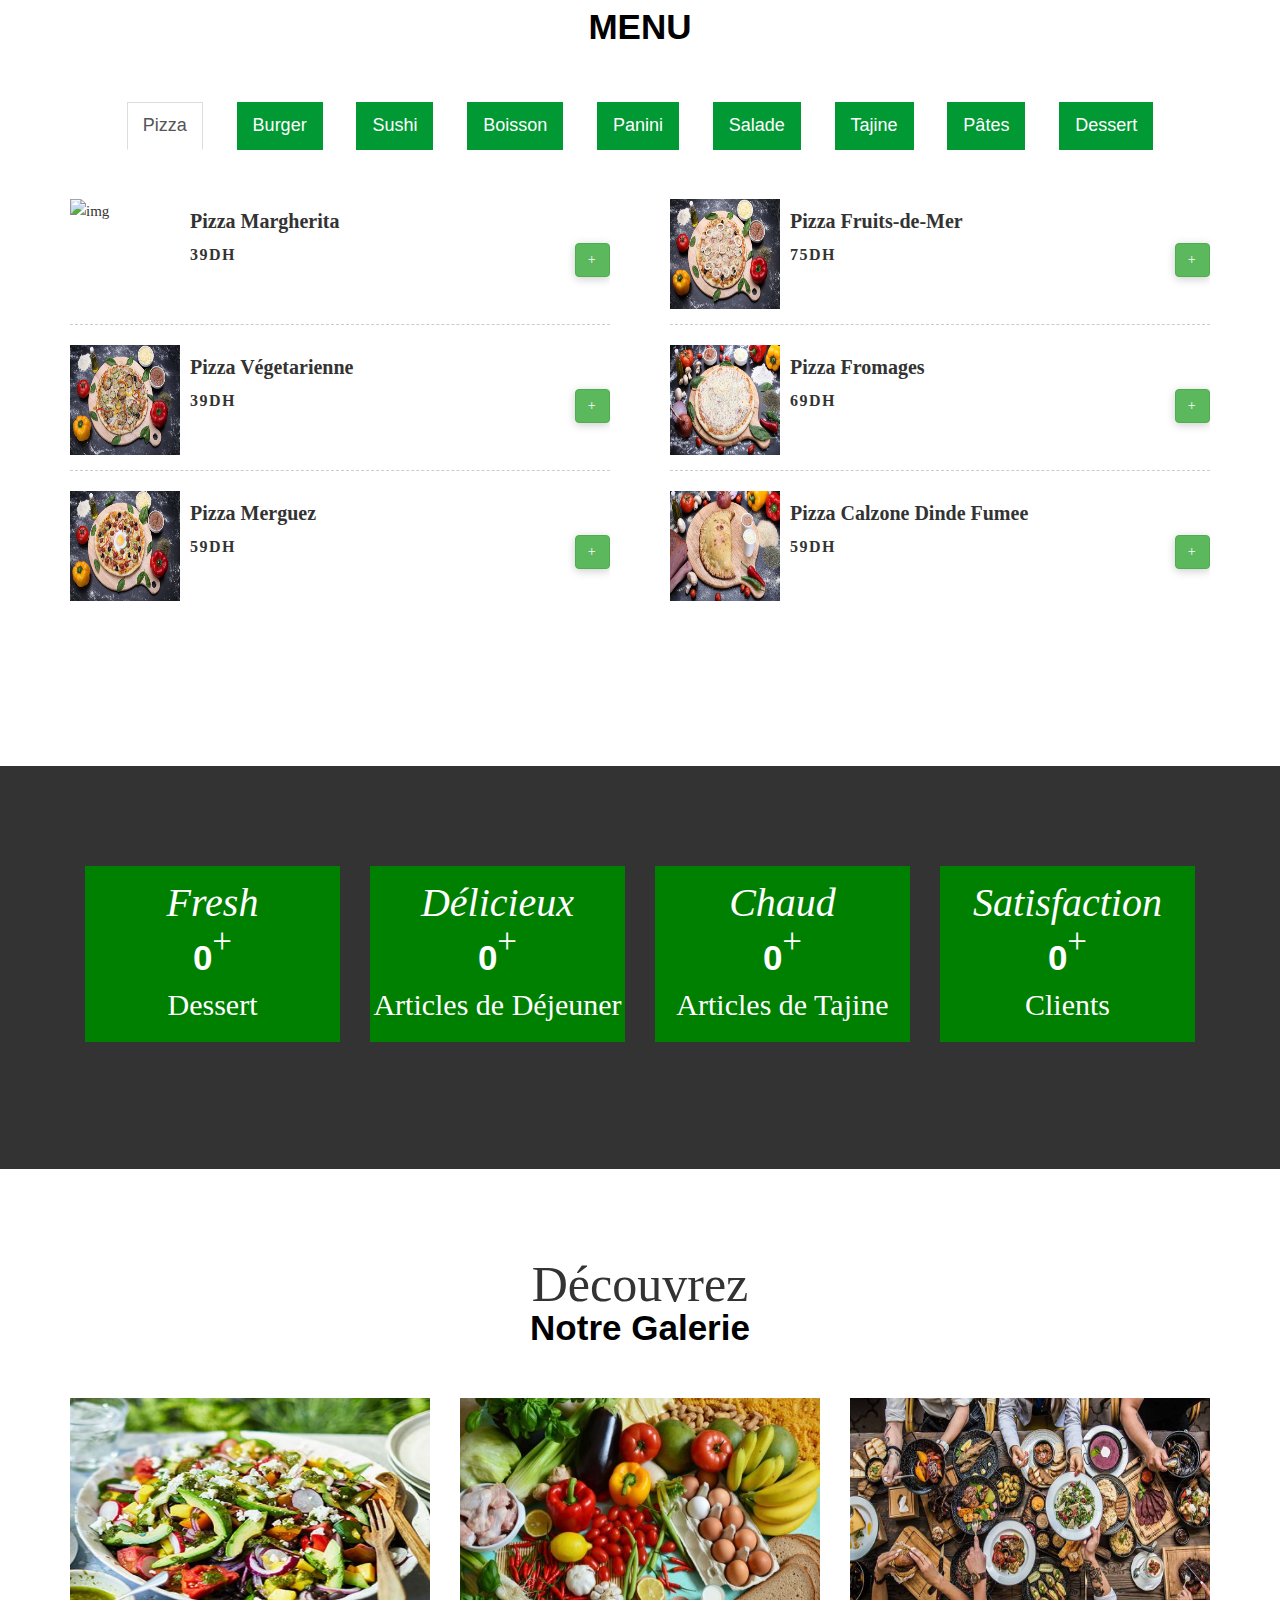
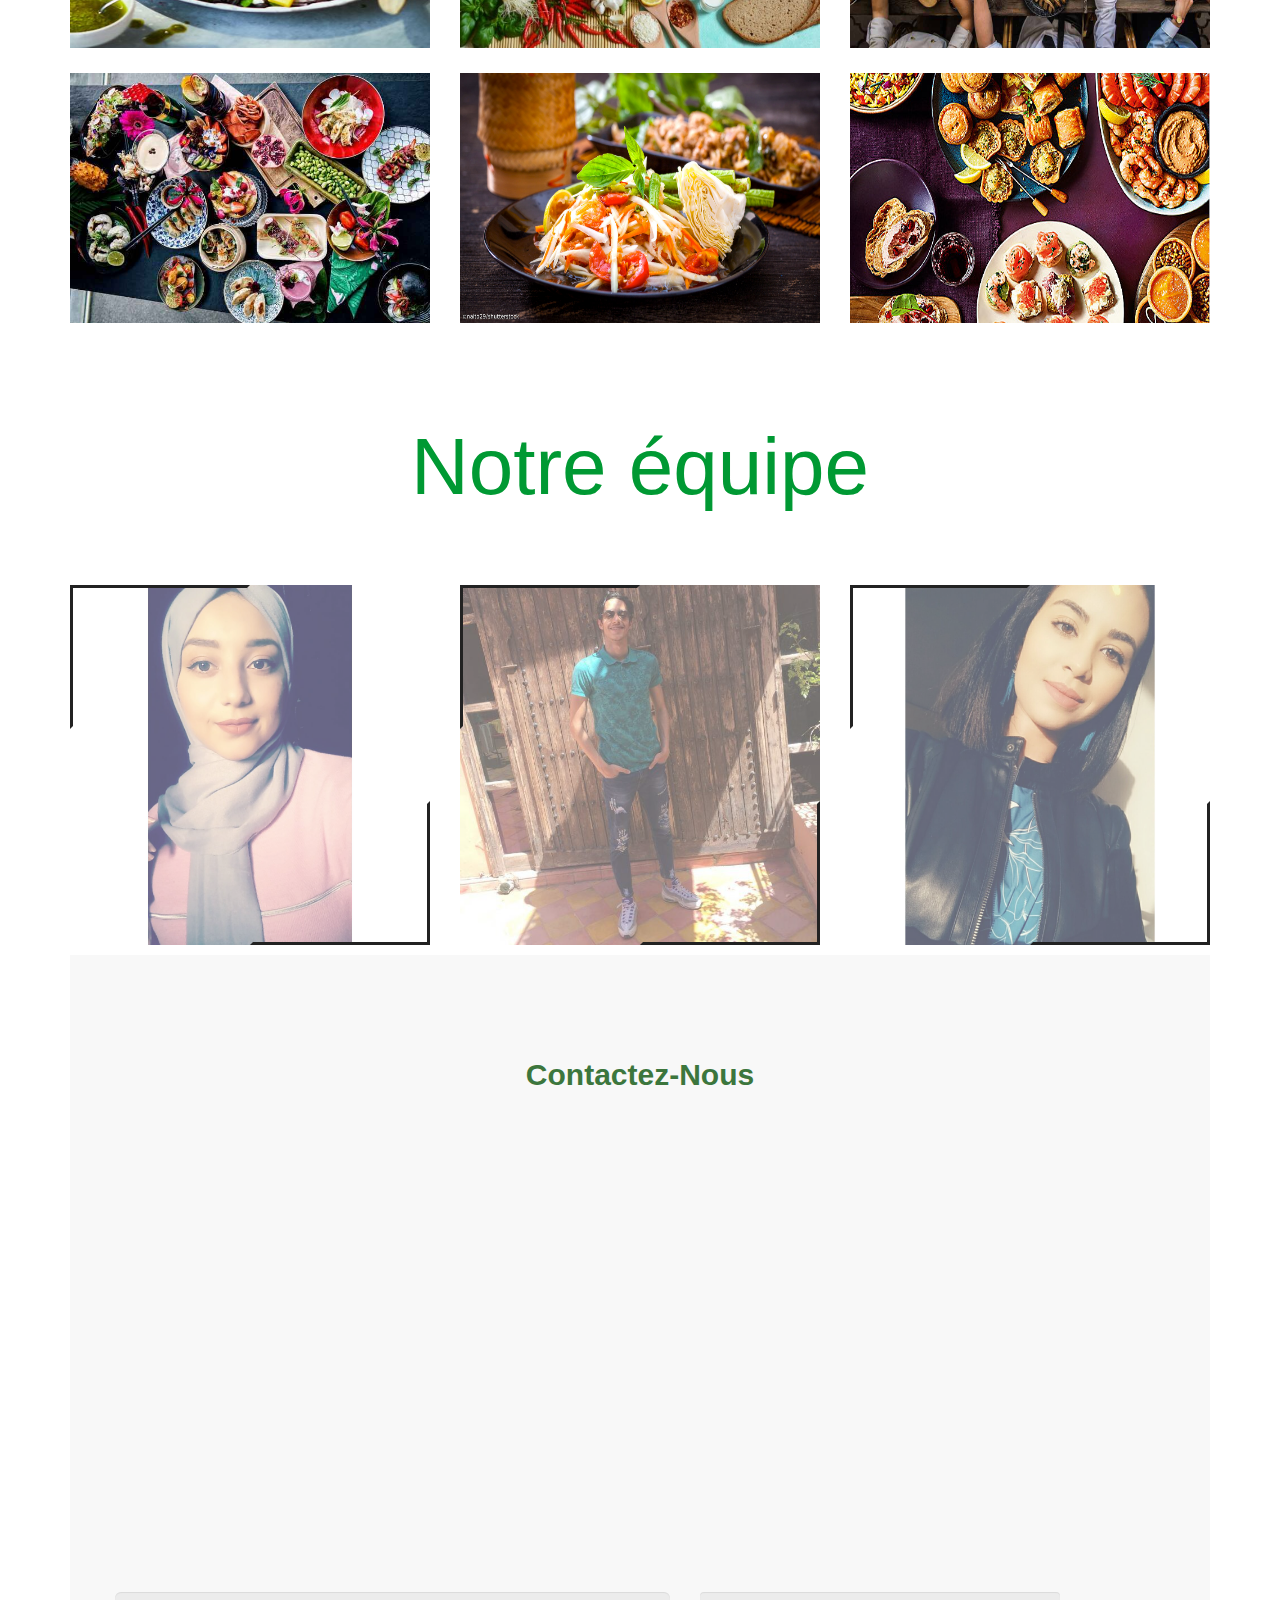
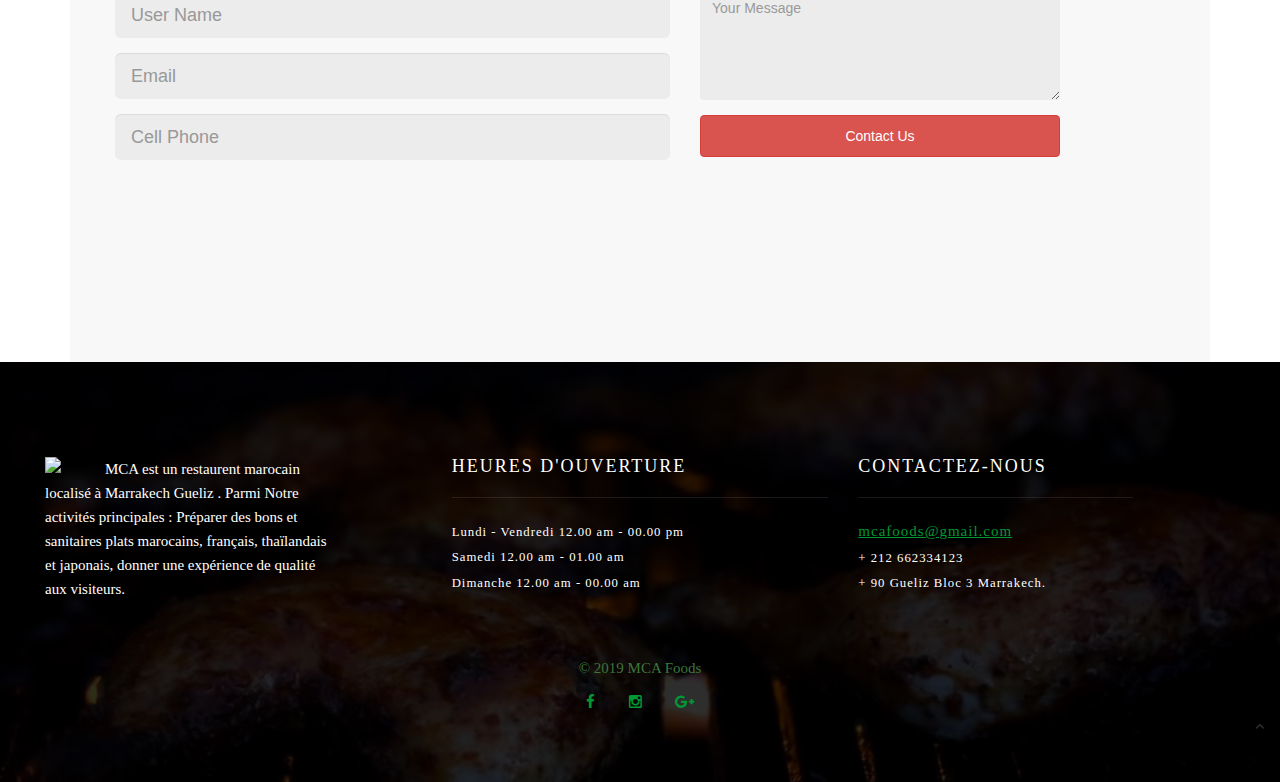
==== commit 22212ec0: "Update index.html" ====
--- a/index.html
+++ b/index.html
@@ -1456,7 +1456,7 @@
         <div class="col-sm-6 col-md-4">
             <div class="profile-card">
                 <div class="profile-img">
-                    <img src="img/chadia.jpg" alt="Team Image"/>
+                    <img src="img/chadia.jpeg" alt="Team Image"/>
                 </div>
                 <div class="profile-content">
                     <h2 class="title">Chadia Elghazi
@@ -1490,7 +1490,7 @@
         <div class="col-sm-6 col-md-4">
             <div class="profile-card">
                 <div class="profile-img">
-                    <img src="img/amal.jpg" alt="Team Image"/>
+                    <img src="img/amal.jpeg" alt="Team Image"/>
                 </div>
                 <div class="profile-content">
                     <h2 class="title">Amal Idbahmad
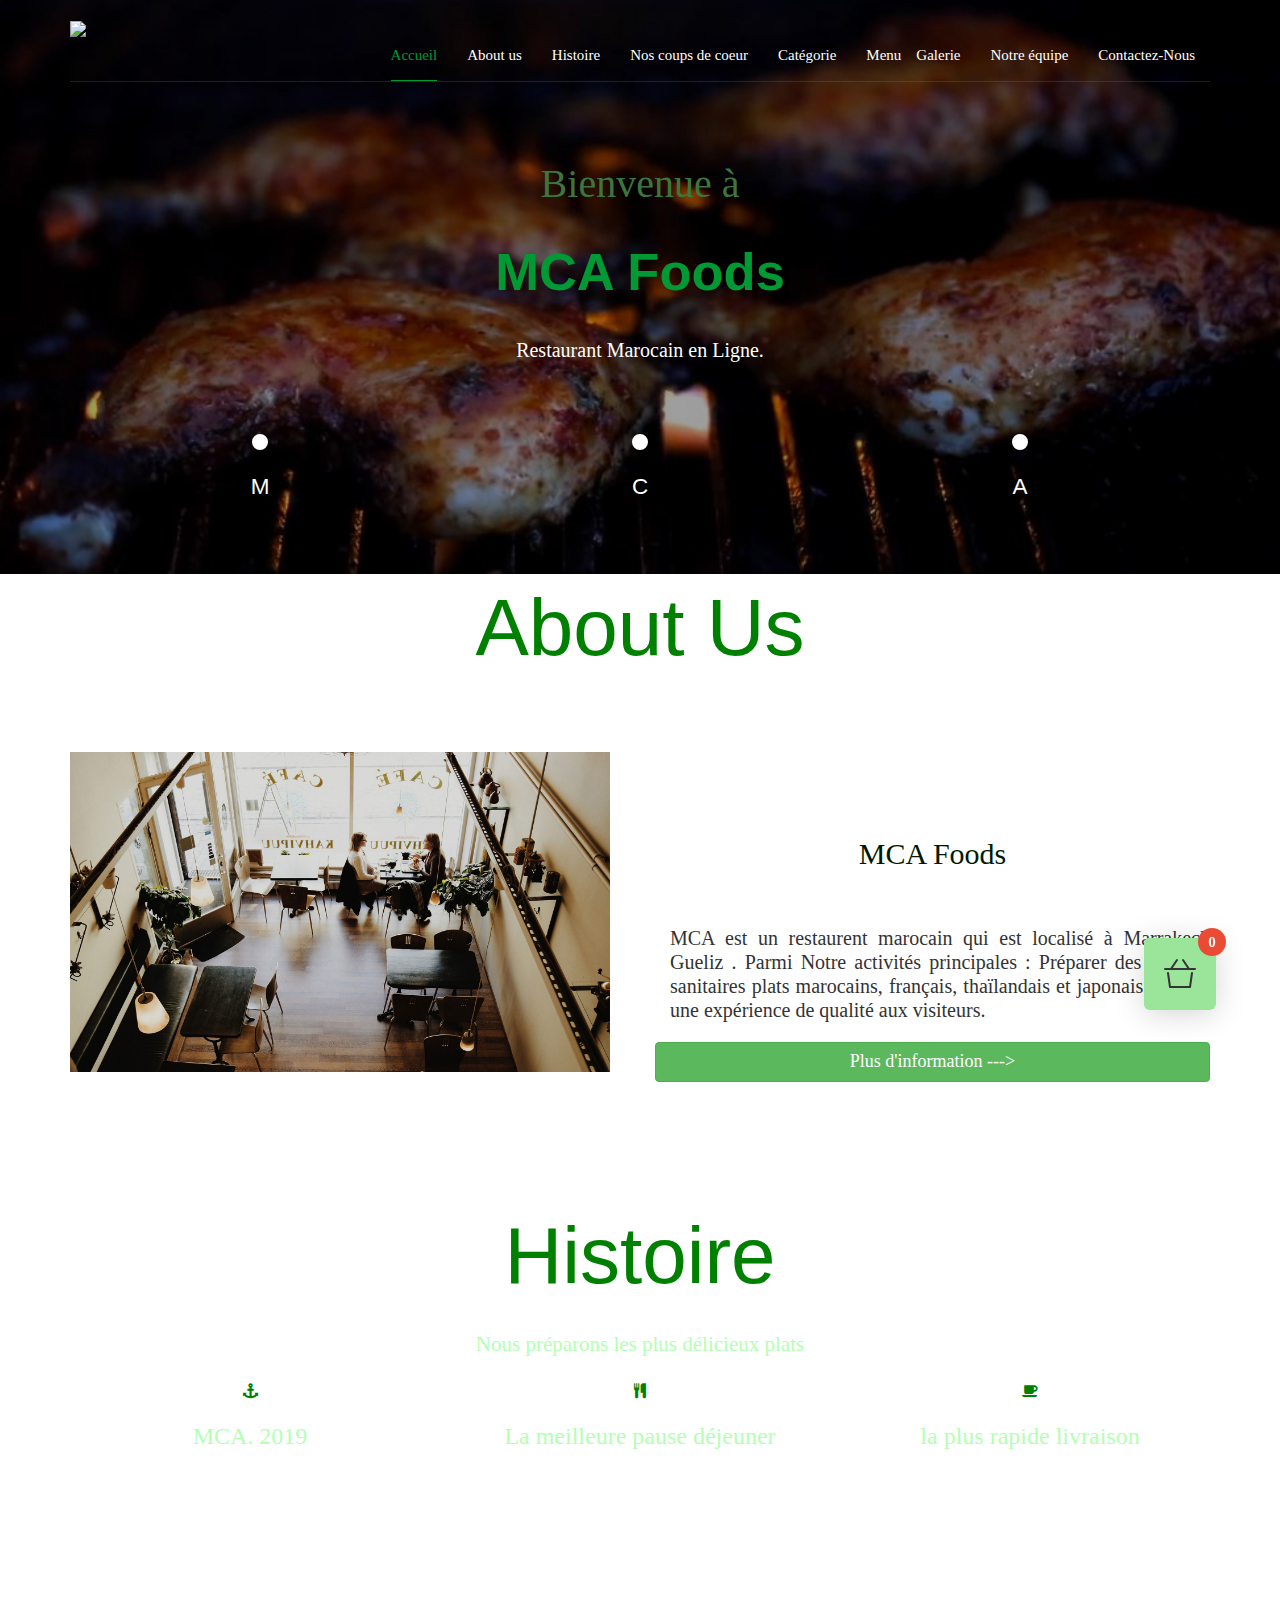
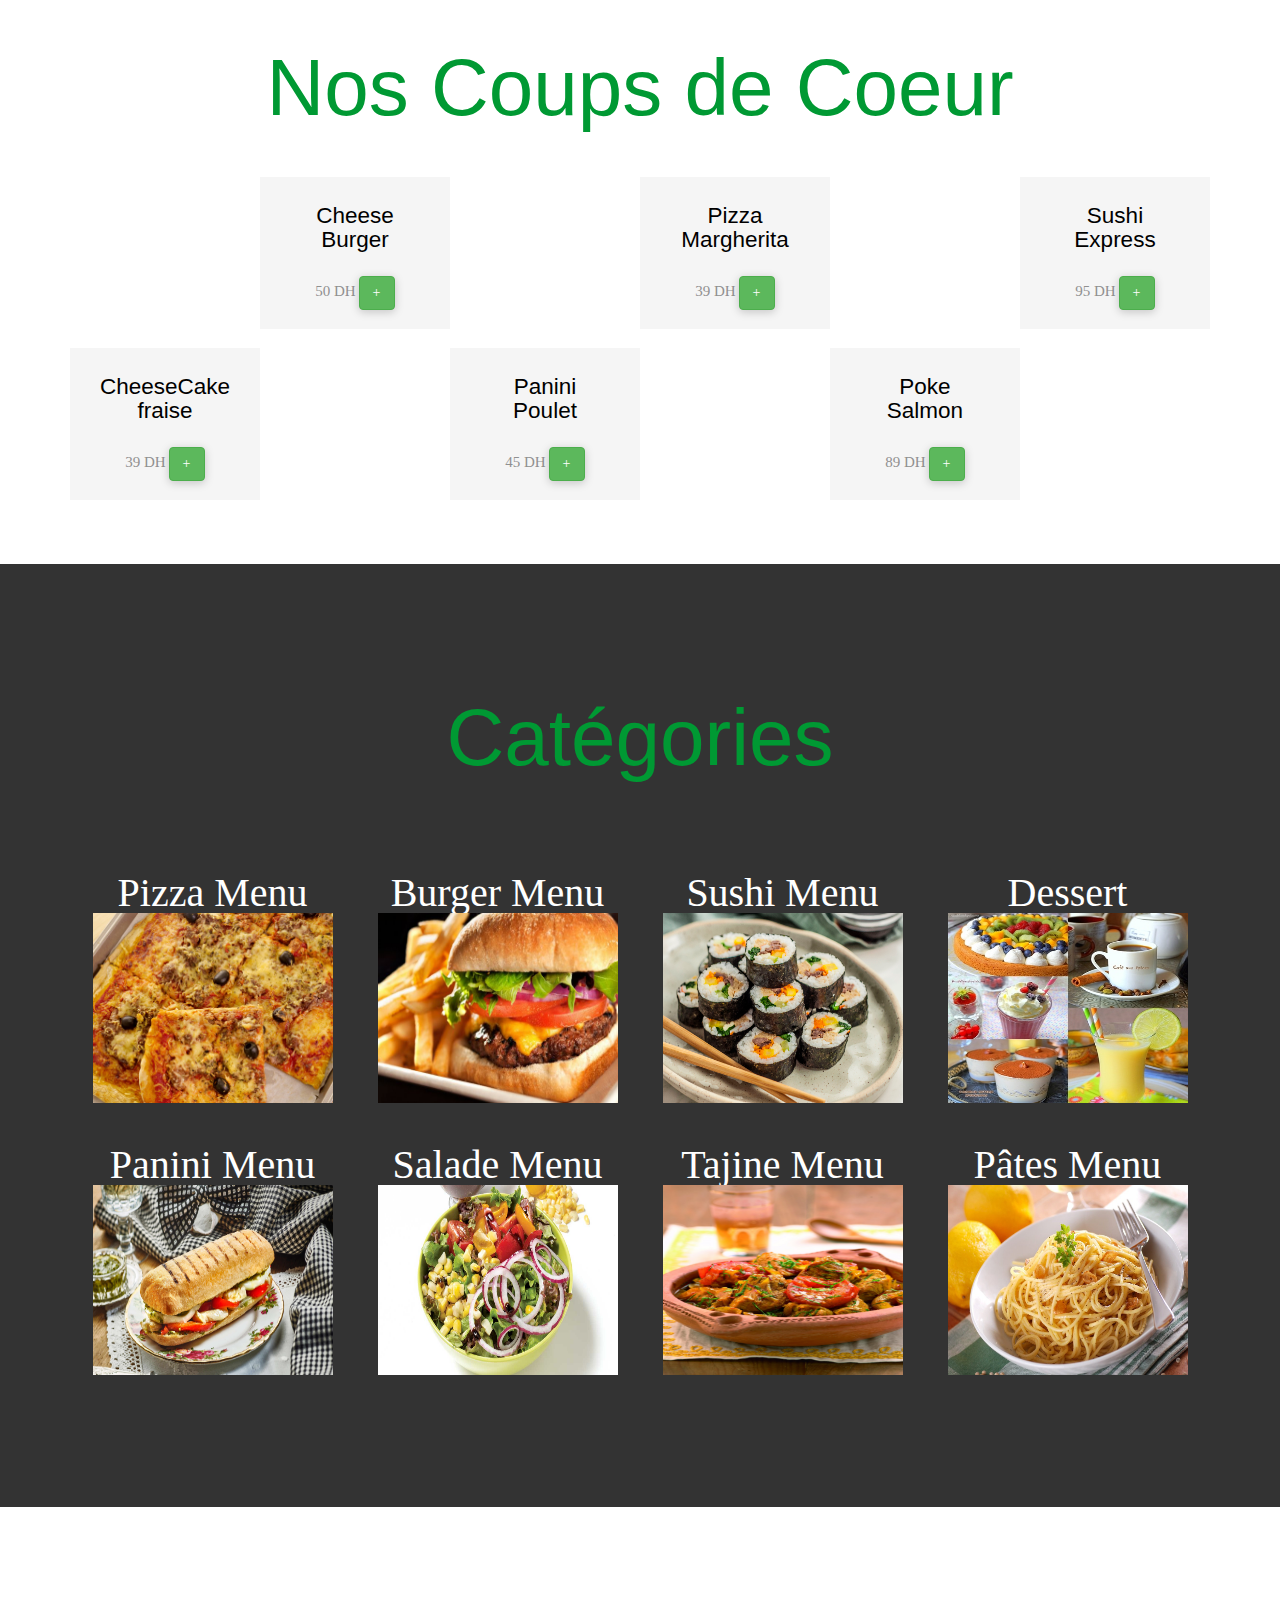
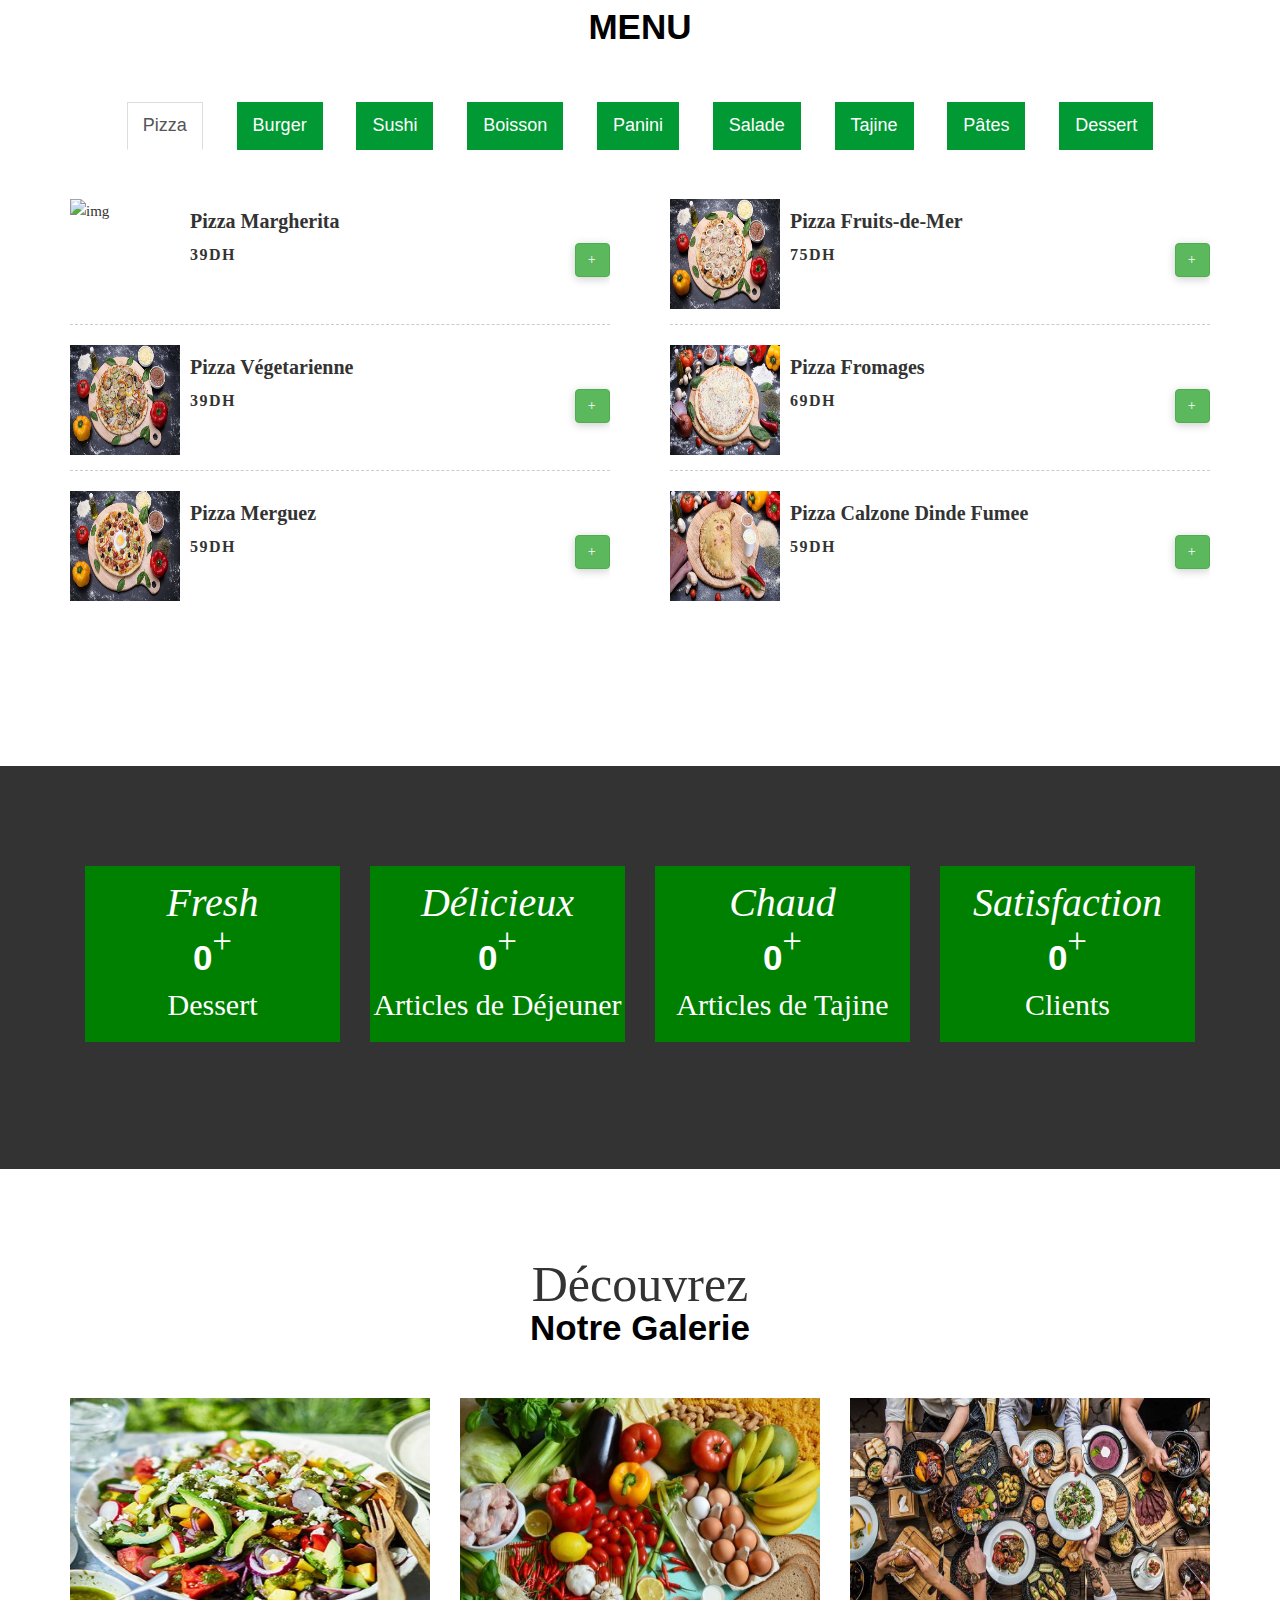
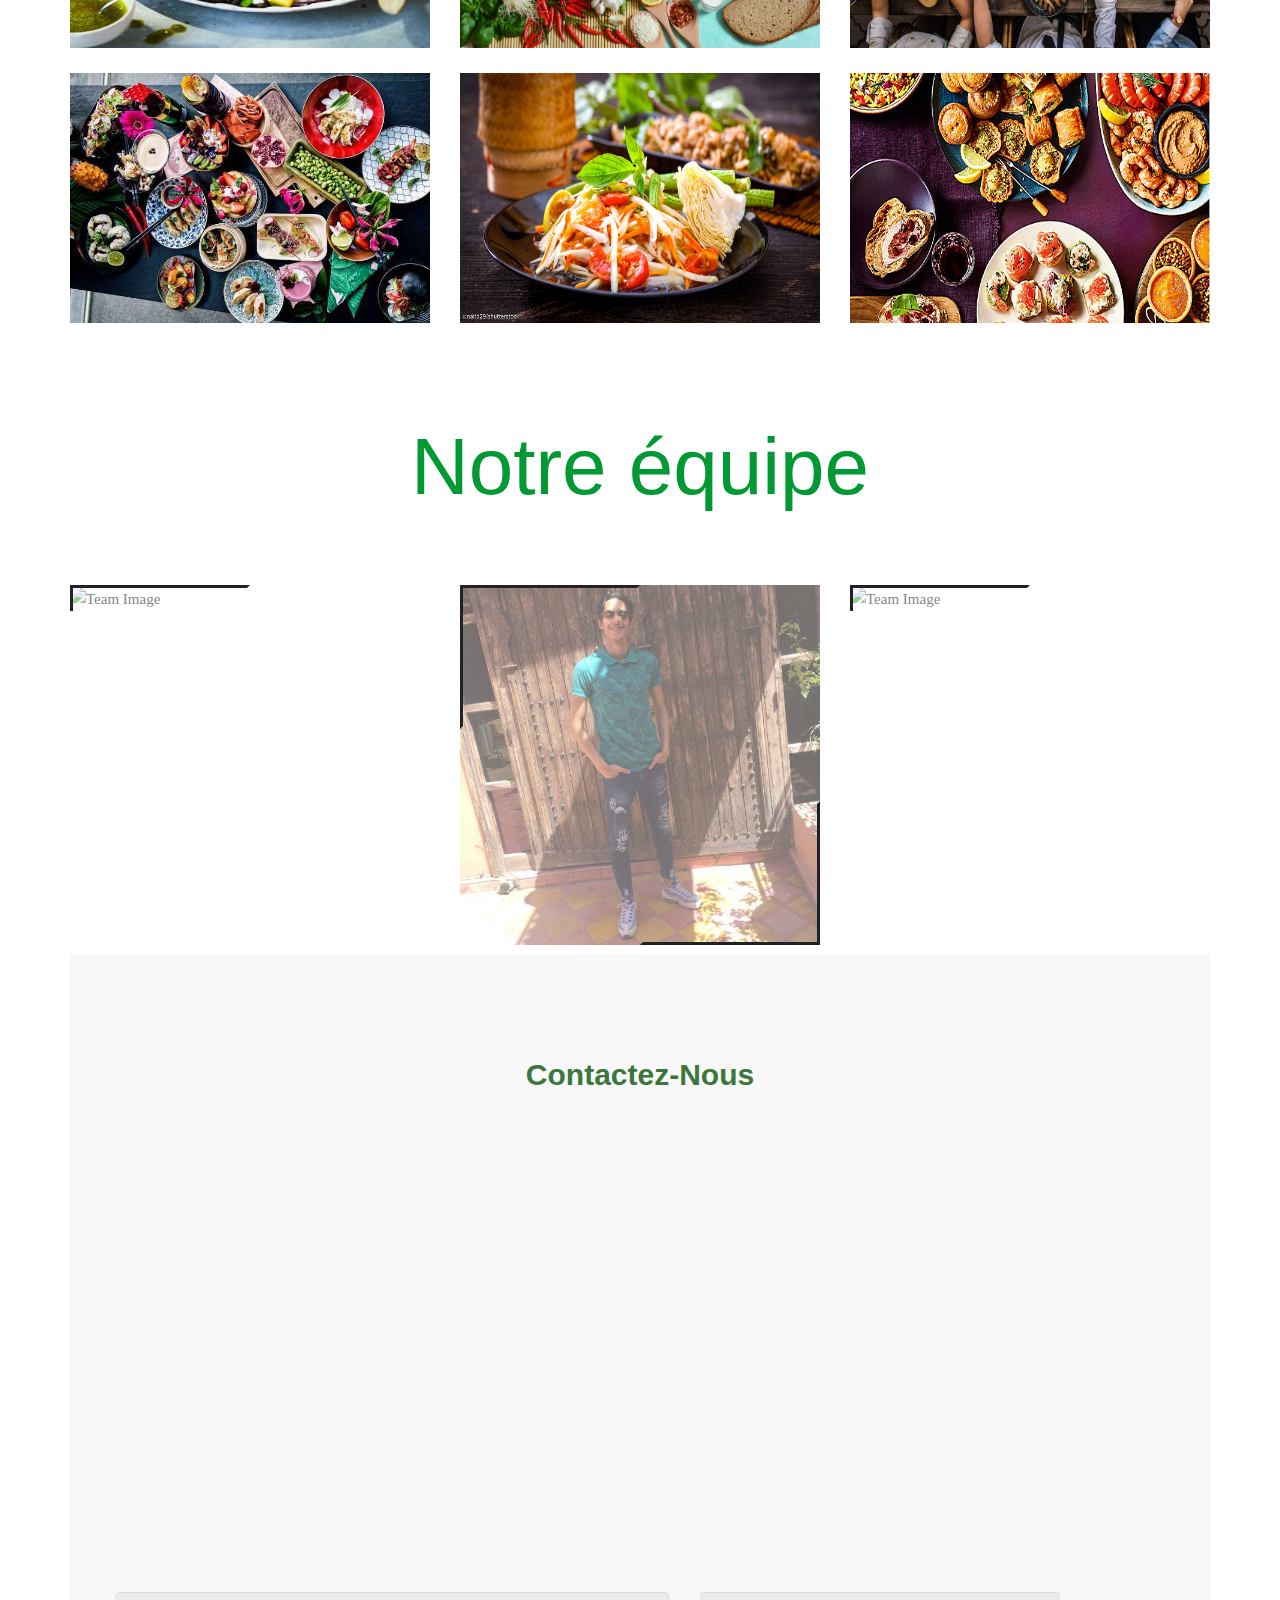
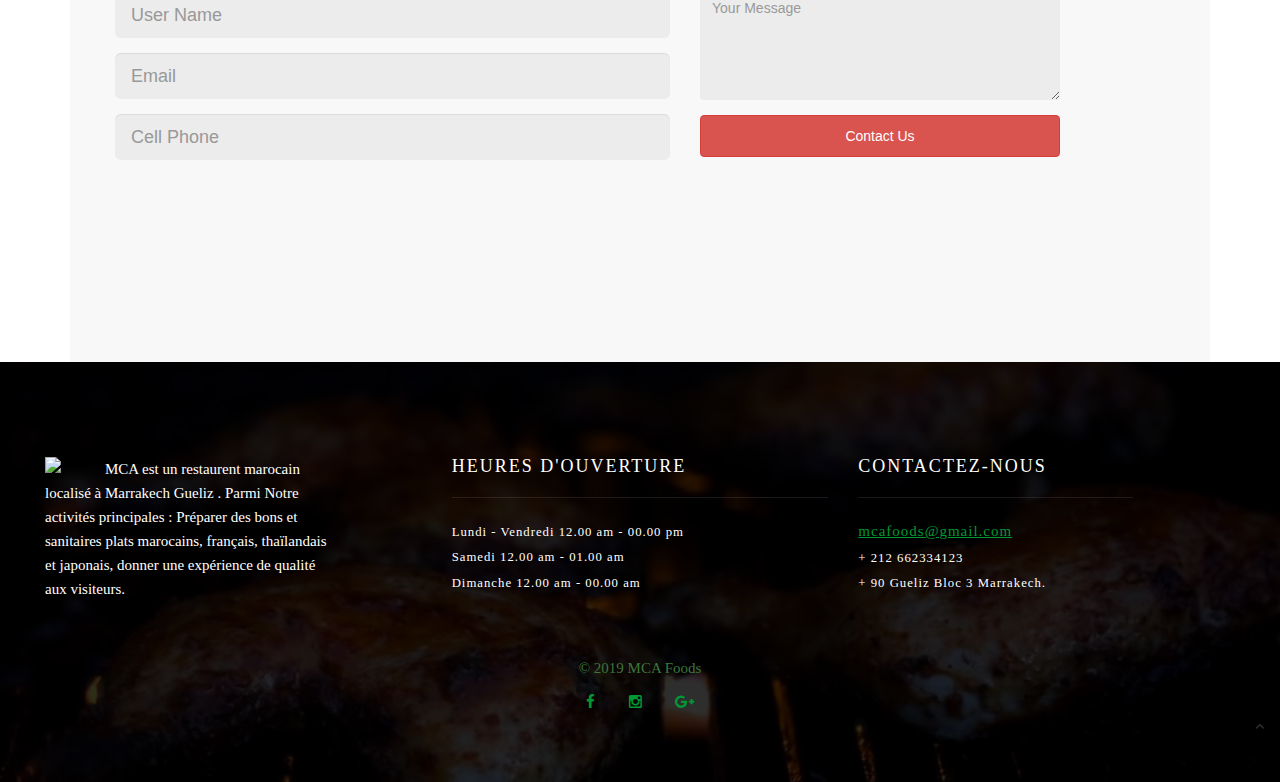
==== commit e4a48bb1: "Delete bootstrap.bundle.js" ====
--- a/index.html
+++ b/index.html
@@ -5,10 +5,16 @@
     <meta charset="utf-8">
 
   <meta name="viewport" content="width=device-width, initial-scale=1">
+  <link href="https://fonts.googleapis.com/css?family=Source+Sans+Pro:400,600,700" rel="stylesheet">
+  <link rel="stylesheet" href="css/reset.css">
   <link rel="stylesheet" href="css/style.css"> 
   <link rel="icon" type="image/jpg" href="pictures\logo.jpg"/>
+  <link rel="stylesheet" href="https://maxcdn.bootstrapcdn.com/font-awesome/4.6.3/css/font-awesome.min.css" type="text/css"/>
+  <link rel="stylesheet" href="https://maxcdn.bootstrapcdn.com/bootstrap/3.3.7/css/bootstrap.min.css" integrity="sha384-BVYiiSIFeK1dGmJRAkycuHAHRg32OmUcww7on3RYdg4Va+PmSTsz/K68vbdEjh4u" crossorigin="anonymous">
 <script src="https://ajax.googleapis.com/ajax/libs/jquery/2.2.4/jquery.min.js"></script>
-
+<script>
+  if( !window.jQuery ) document.write('<script src="js/jquery-3.0.0.min.js"><\/script>');
+</script>
 <script src="fichier/js/main.js"></script> 
     <title>MCA | Accueil</title>
 
@@ -17,7 +23,7 @@
     <link href="fichier/css/slick.css" rel="stylesheet" type="text/css" >    
   <link href="style.css" rel="stylesheet" media="all">   
   <script src="fichier/js/jquery-1.11.1.min.js"></script>
-
+<script src="fichier/js/SmoothScroll.min.js"></script>
   </head>
   <body>
 
@@ -25,7 +31,7 @@
   	<!--------------NAV BAR---------------->
 <script src="fichier/js/jquery.vide.min.js"></script>
   <div data-vide-bg="video/cook">
-
+    <!-- banner -->
     <div class="banner">
       <div class="container">
         <div class="header">
@@ -36,7 +42,7 @@
             <nav class="navbar navbar-default">
                 <button type="button" class="navbar-toggle collapsed" data-toggle="collapse" data-target="#bs-example-navbar-collapse-1">-----          
                 </button>
-              
+              <!-- Collect the nav links, forms, and other content for toggling -->
               <div class="collapse navbar-collapse" id="bs-example-navbar-collapse-1">
                 <ul class="nav navbar-nav">
                   <li><a class="active" href="index.html">Accueil</a></li>
@@ -85,7 +91,7 @@
         </div>
       </div>
     </div>
-
+    <!-- //banner -->
  	
 
 </div>
@@ -199,7 +205,7 @@
           </div>
           <div class="col-md-6 agileits-special-info">
             <h4>Pizza Margherita</h4>
-            <p>39 DH             <a href="#0" class="cd-add-to-cart btn btn-success" data-price="39">+</a> 
+            <p>39 DH             <a href="#0" class="cd-add-to-cart btn btn-success" data-price="50">+</a> 
 </p>
 
           </div>
@@ -213,14 +219,14 @@
           </div>
           <div class="col-md-6 agileits-special-info">
             <h4>Sushi <BR> Express</h4>
-            <p>95 DH <a href="#0" class="cd-add-to-cart btn btn-success" data-price="95">+</a> </p>
+            <p>95 DH <a href="#0" class="cd-add-to-cart btn btn-success" data-price="50">+</a> </p>
           </div>
           <div class="clearfix"> </div>
         </div>
         <div class="col-md-4 w3l-special-grid">
           <div class="col-md-6 agileits-special-info">
             <h4>CheeseCake fraise</h4>
-            <p>39 DH <a href="#0" class="cd-add-to-cart btn btn-success" data-price="39">+</a> </p>
+            <p>39 DH <a href="#0" class="cd-add-to-cart btn btn-success" data-price="50">+</a> </p>
           </div>
           <div class="col-md-6 w3ls-special-img wthree-img2">
             <div class="w3ls-special-text effect-1">
@@ -232,7 +238,7 @@
         <div class="col-md-4 w3l-special-grid">
           <div class="col-md-6 agileits-special-info">
             <h4>Panini <BR>Poulet</h4>
-            <p>45 DH <a href="#0" class="cd-add-to-cart btn btn-success" data-price="45">+</a></p>
+            <p>45 DH <a href="#0" class="cd-add-to-cart btn btn-success" data-price="50">+</a></p>
           </div>
           <div class="col-md-6 w3ls-special-img wthree-img3">
             <div class="w3ls-special-text effect-1">
@@ -244,7 +250,7 @@
         <div class="col-md-4 w3l-special-grid">
           <div class="col-md-6 agileits-special-info">
             <h4>Poke<br> Salmon </h4>
-            <p>89 DH <a href="#0" class="cd-add-to-cart btn btn-success" data-price="89">+</a></p>
+            <p>89 DH <a href="#0" class="cd-add-to-cart btn btn-success" data-price="50">+</a></p>
           </div>
           <div class="col-md-6 w3ls-special-img wthree-img4">
             <div class="w3ls-special-text effect-1">
@@ -357,7 +363,7 @@
   <div class="cd-cart">
     <div class="wrapper">
       <header>
-        <h2>Panier</h2>
+        <h2>Cart</h2>
         <span class="undo">Plats supprimés. <a href="#0">Annuler</a></span>
       </header>
       
@@ -368,7 +374,7 @@
       </div>
 
       <footer >
-        <a href="checkout/index.html" class="checkout btn"  ><em>Checkout - <span>0</span></em></a>
+        <a href="checkout.html" class="checkout btn"  ><em>Checkout - <span>0</span></em></a>
       </footer>
     </div>
   </div> 
@@ -1456,7 +1462,7 @@
         <div class="col-sm-6 col-md-4">
             <div class="profile-card">
                 <div class="profile-img">
-                    <img src="img/chadia.jpeg" alt="Team Image"/>
+                    <img src="img/chadia.jpg" alt="Team Image"/>
                 </div>
                 <div class="profile-content">
                     <h2 class="title">Chadia Elghazi
@@ -1490,7 +1496,7 @@
         <div class="col-sm-6 col-md-4">
             <div class="profile-card">
                 <div class="profile-img">
-                    <img src="img/amal.jpeg" alt="Team Image"/>
+                    <img src="img/amal.jpg" alt="Team Image"/>
                 </div>
                 <div class="profile-content">
                     <h2 class="title">Amal Idbahmad
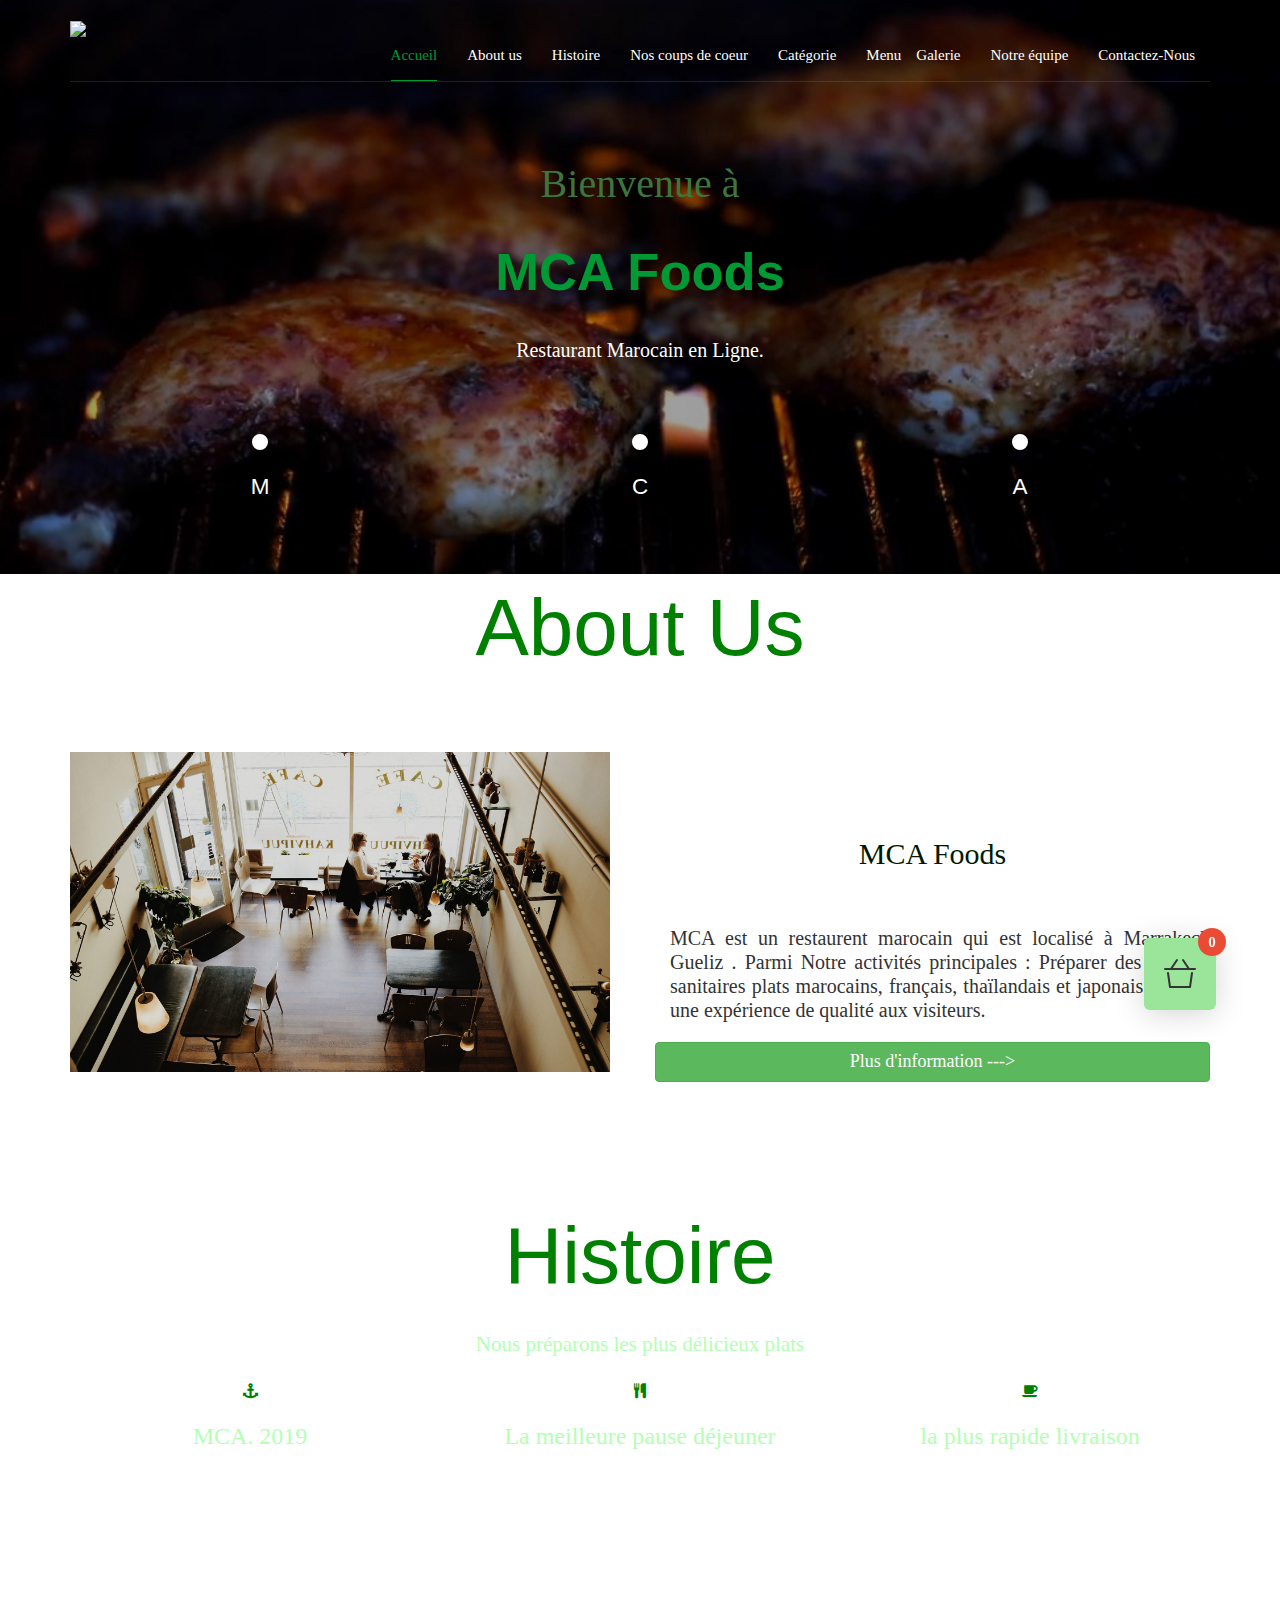
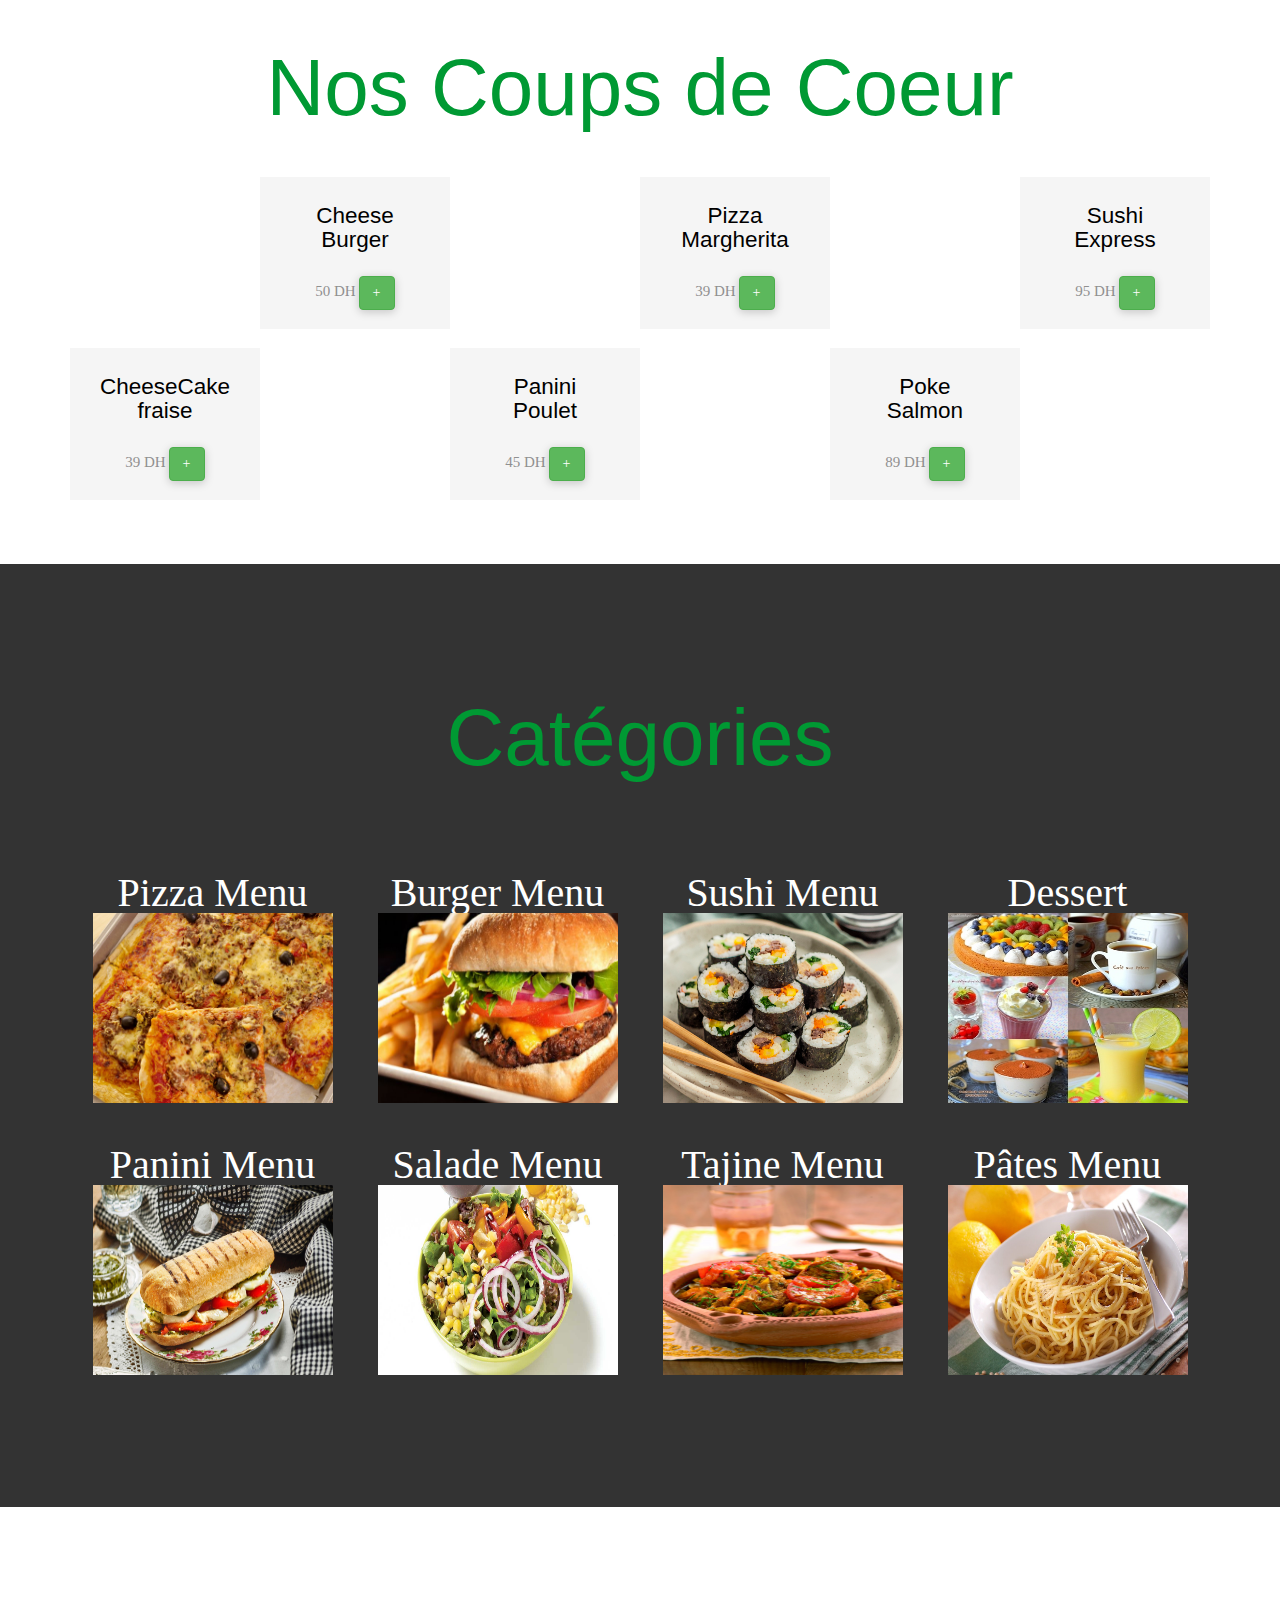
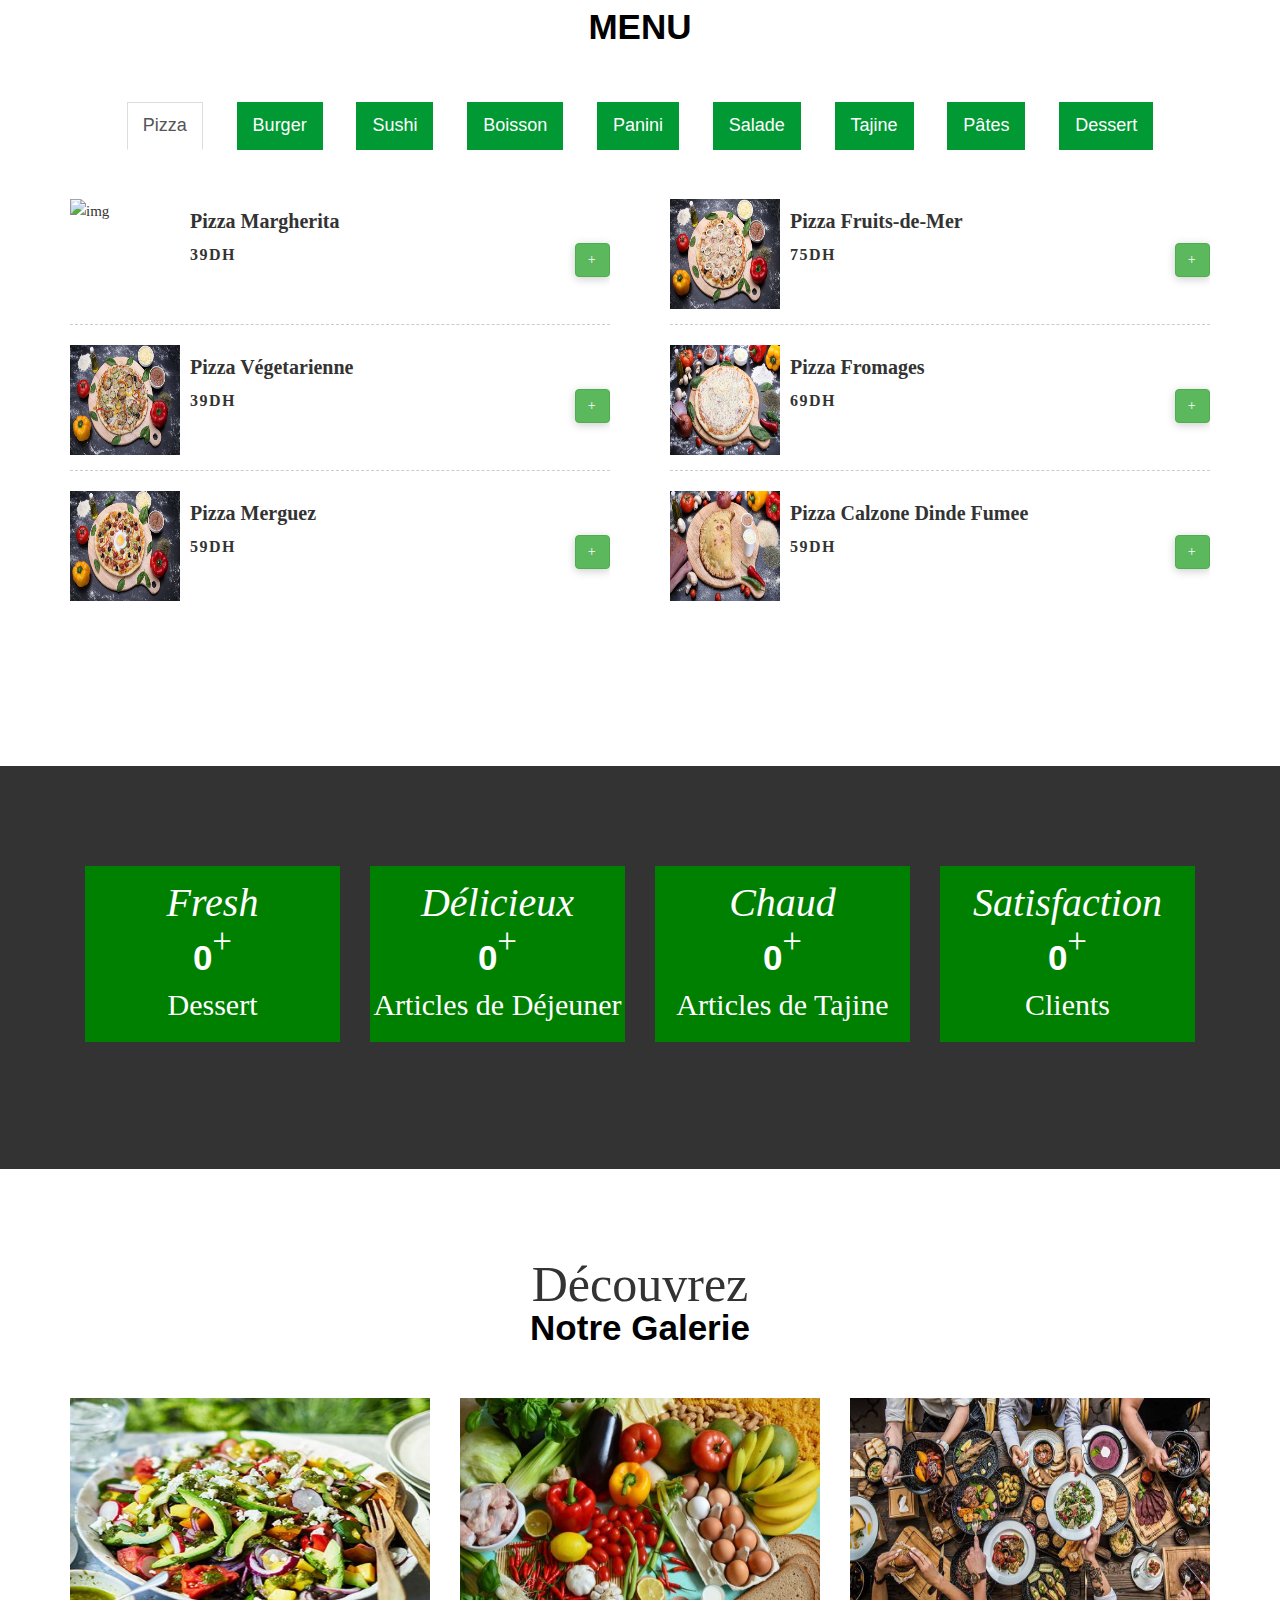
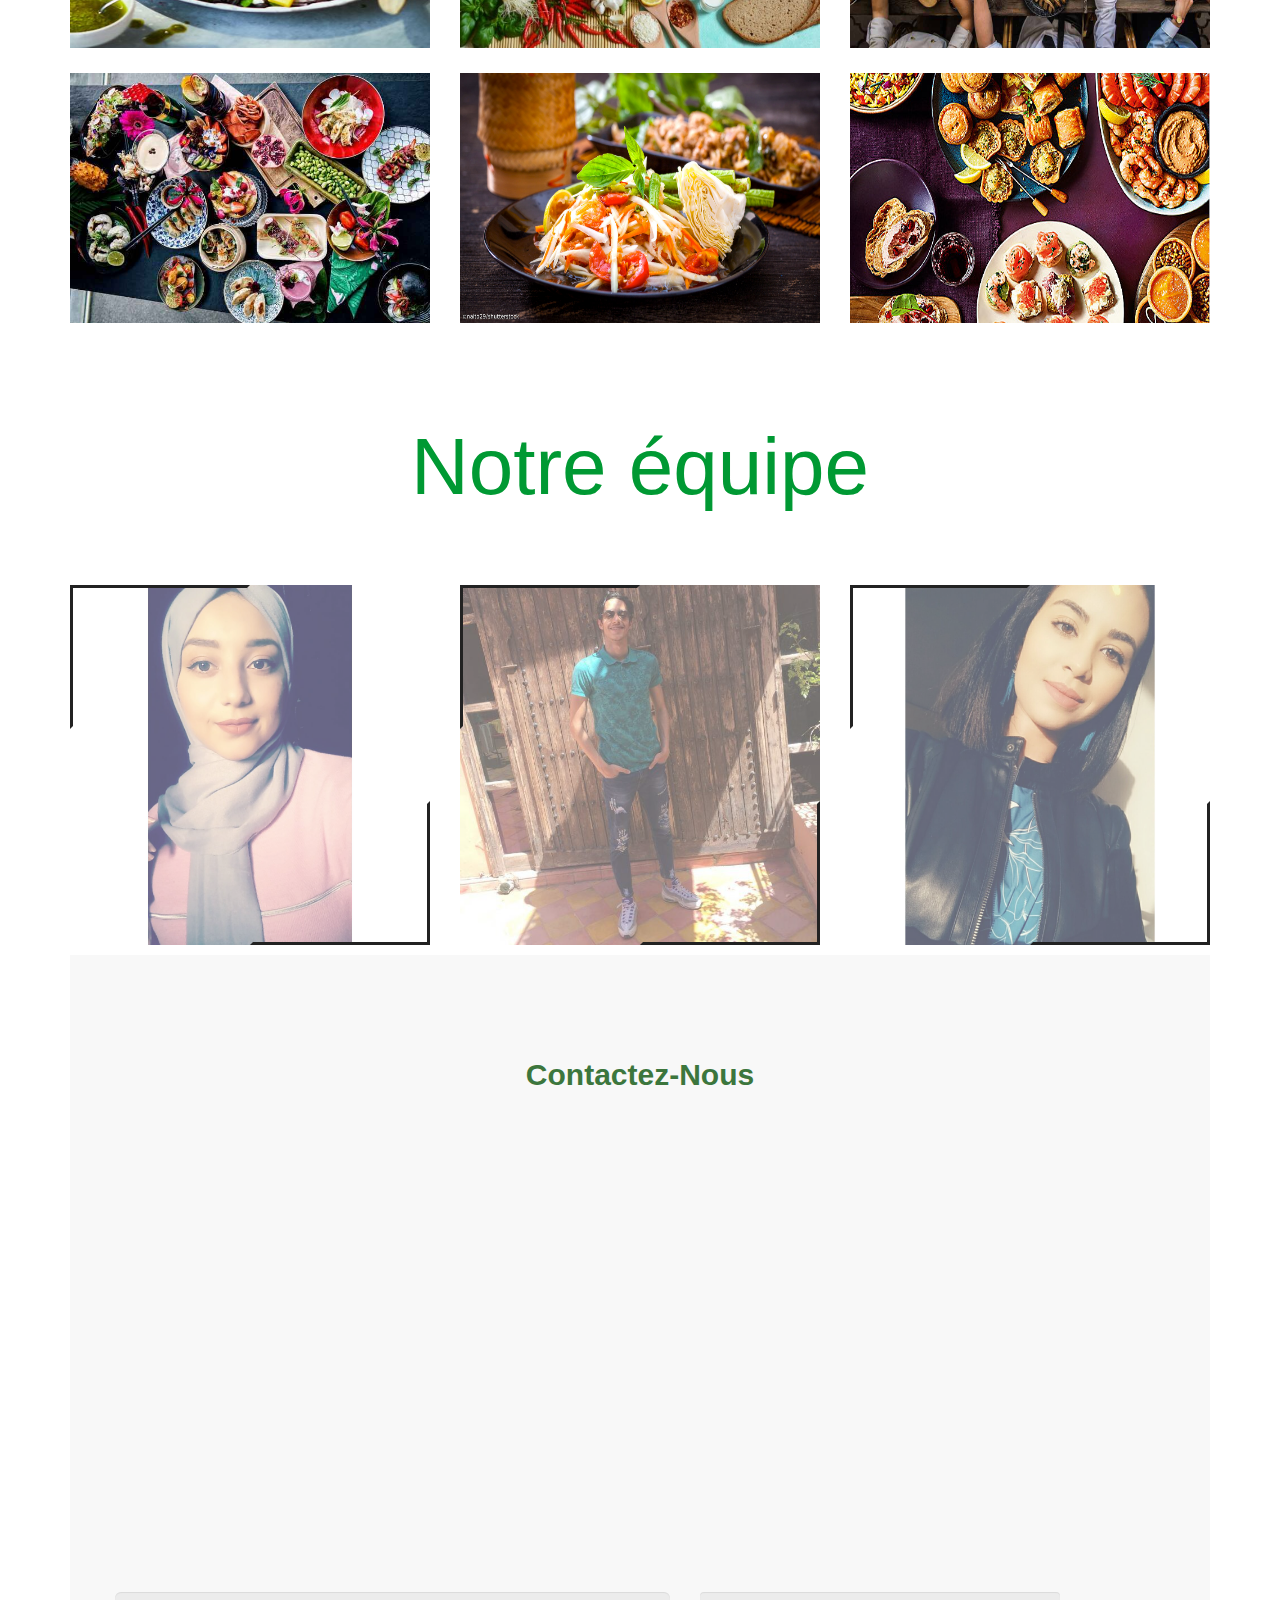
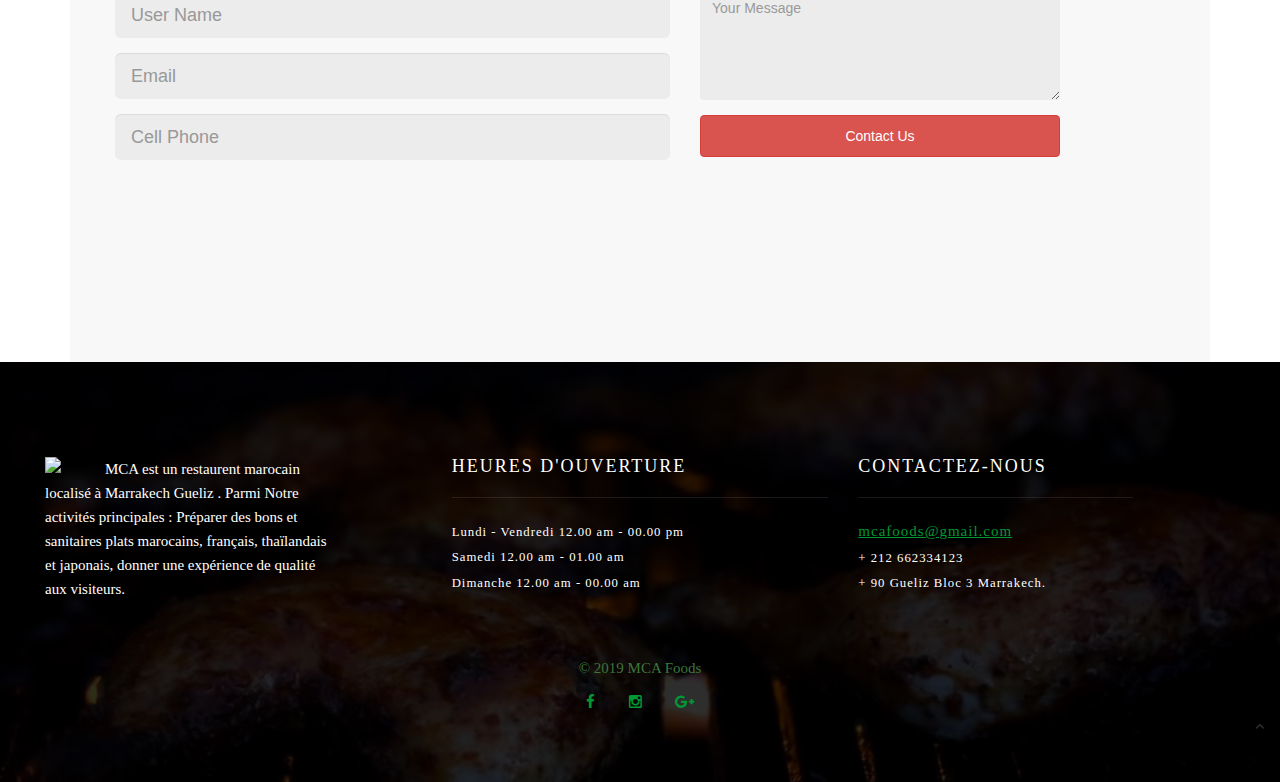
==== commit c8a85541: "Delete gulpfile.js" ====
--- a/index.html
+++ b/index.html
@@ -5,16 +5,10 @@
     <meta charset="utf-8">
 
   <meta name="viewport" content="width=device-width, initial-scale=1">
-  <link href="https://fonts.googleapis.com/css?family=Source+Sans+Pro:400,600,700" rel="stylesheet">
-  <link rel="stylesheet" href="css/reset.css">
   <link rel="stylesheet" href="css/style.css"> 
   <link rel="icon" type="image/jpg" href="pictures\logo.jpg"/>
-  <link rel="stylesheet" href="https://maxcdn.bootstrapcdn.com/font-awesome/4.6.3/css/font-awesome.min.css" type="text/css"/>
-  <link rel="stylesheet" href="https://maxcdn.bootstrapcdn.com/bootstrap/3.3.7/css/bootstrap.min.css" integrity="sha384-BVYiiSIFeK1dGmJRAkycuHAHRg32OmUcww7on3RYdg4Va+PmSTsz/K68vbdEjh4u" crossorigin="anonymous">
 <script src="https://ajax.googleapis.com/ajax/libs/jquery/2.2.4/jquery.min.js"></script>
-<script>
-  if( !window.jQuery ) document.write('<script src="js/jquery-3.0.0.min.js"><\/script>');
-</script>
+
 <script src="fichier/js/main.js"></script> 
     <title>MCA | Accueil</title>
 
@@ -23,7 +17,7 @@
     <link href="fichier/css/slick.css" rel="stylesheet" type="text/css" >    
   <link href="style.css" rel="stylesheet" media="all">   
   <script src="fichier/js/jquery-1.11.1.min.js"></script>
-<script src="fichier/js/SmoothScroll.min.js"></script>
+
   </head>
   <body>
 
@@ -31,7 +25,7 @@
   	<!--------------NAV BAR---------------->
 <script src="fichier/js/jquery.vide.min.js"></script>
   <div data-vide-bg="video/cook">
-    <!-- banner -->
+
     <div class="banner">
       <div class="container">
         <div class="header">
@@ -42,7 +36,7 @@
             <nav class="navbar navbar-default">
                 <button type="button" class="navbar-toggle collapsed" data-toggle="collapse" data-target="#bs-example-navbar-collapse-1">-----          
                 </button>
-              <!-- Collect the nav links, forms, and other content for toggling -->
+              
               <div class="collapse navbar-collapse" id="bs-example-navbar-collapse-1">
                 <ul class="nav navbar-nav">
                   <li><a class="active" href="index.html">Accueil</a></li>
@@ -91,7 +85,7 @@
         </div>
       </div>
     </div>
-    <!-- //banner -->
+
  	
 
 </div>
@@ -205,7 +199,7 @@
           </div>
           <div class="col-md-6 agileits-special-info">
             <h4>Pizza Margherita</h4>
-            <p>39 DH             <a href="#0" class="cd-add-to-cart btn btn-success" data-price="50">+</a> 
+            <p>39 DH             <a href="#0" class="cd-add-to-cart btn btn-success" data-price="39">+</a> 
 </p>
 
           </div>
@@ -219,14 +213,14 @@
           </div>
           <div class="col-md-6 agileits-special-info">
             <h4>Sushi <BR> Express</h4>
-            <p>95 DH <a href="#0" class="cd-add-to-cart btn btn-success" data-price="50">+</a> </p>
+            <p>95 DH <a href="#0" class="cd-add-to-cart btn btn-success" data-price="95">+</a> </p>
           </div>
           <div class="clearfix"> </div>
         </div>
         <div class="col-md-4 w3l-special-grid">
           <div class="col-md-6 agileits-special-info">
             <h4>CheeseCake fraise</h4>
-            <p>39 DH <a href="#0" class="cd-add-to-cart btn btn-success" data-price="50">+</a> </p>
+            <p>39 DH <a href="#0" class="cd-add-to-cart btn btn-success" data-price="39">+</a> </p>
           </div>
           <div class="col-md-6 w3ls-special-img wthree-img2">
             <div class="w3ls-special-text effect-1">
@@ -238,7 +232,7 @@
         <div class="col-md-4 w3l-special-grid">
           <div class="col-md-6 agileits-special-info">
             <h4>Panini <BR>Poulet</h4>
-            <p>45 DH <a href="#0" class="cd-add-to-cart btn btn-success" data-price="50">+</a></p>
+            <p>45 DH <a href="#0" class="cd-add-to-cart btn btn-success" data-price="45">+</a></p>
           </div>
           <div class="col-md-6 w3ls-special-img wthree-img3">
             <div class="w3ls-special-text effect-1">
@@ -250,7 +244,7 @@
         <div class="col-md-4 w3l-special-grid">
           <div class="col-md-6 agileits-special-info">
             <h4>Poke<br> Salmon </h4>
-            <p>89 DH <a href="#0" class="cd-add-to-cart btn btn-success" data-price="50">+</a></p>
+            <p>89 DH <a href="#0" class="cd-add-to-cart btn btn-success" data-price="89">+</a></p>
           </div>
           <div class="col-md-6 w3ls-special-img wthree-img4">
             <div class="w3ls-special-text effect-1">
@@ -363,7 +357,7 @@
   <div class="cd-cart">
     <div class="wrapper">
       <header>
-        <h2>Cart</h2>
+        <h2>Panier</h2>
         <span class="undo">Plats supprimés. <a href="#0">Annuler</a></span>
       </header>
       
@@ -1462,7 +1456,7 @@
         <div class="col-sm-6 col-md-4">
             <div class="profile-card">
                 <div class="profile-img">
-                    <img src="img/chadia.jpg" alt="Team Image"/>
+                    <img src="img/chadia.jpeg" alt="Team Image"/>
                 </div>
                 <div class="profile-content">
                     <h2 class="title">Chadia Elghazi
@@ -1496,7 +1490,7 @@
         <div class="col-sm-6 col-md-4">
             <div class="profile-card">
                 <div class="profile-img">
-                    <img src="img/amal.jpg" alt="Team Image"/>
+                    <img src="img/amal.jpeg" alt="Team Image"/>
                 </div>
                 <div class="profile-content">
                     <h2 class="title">Amal Idbahmad
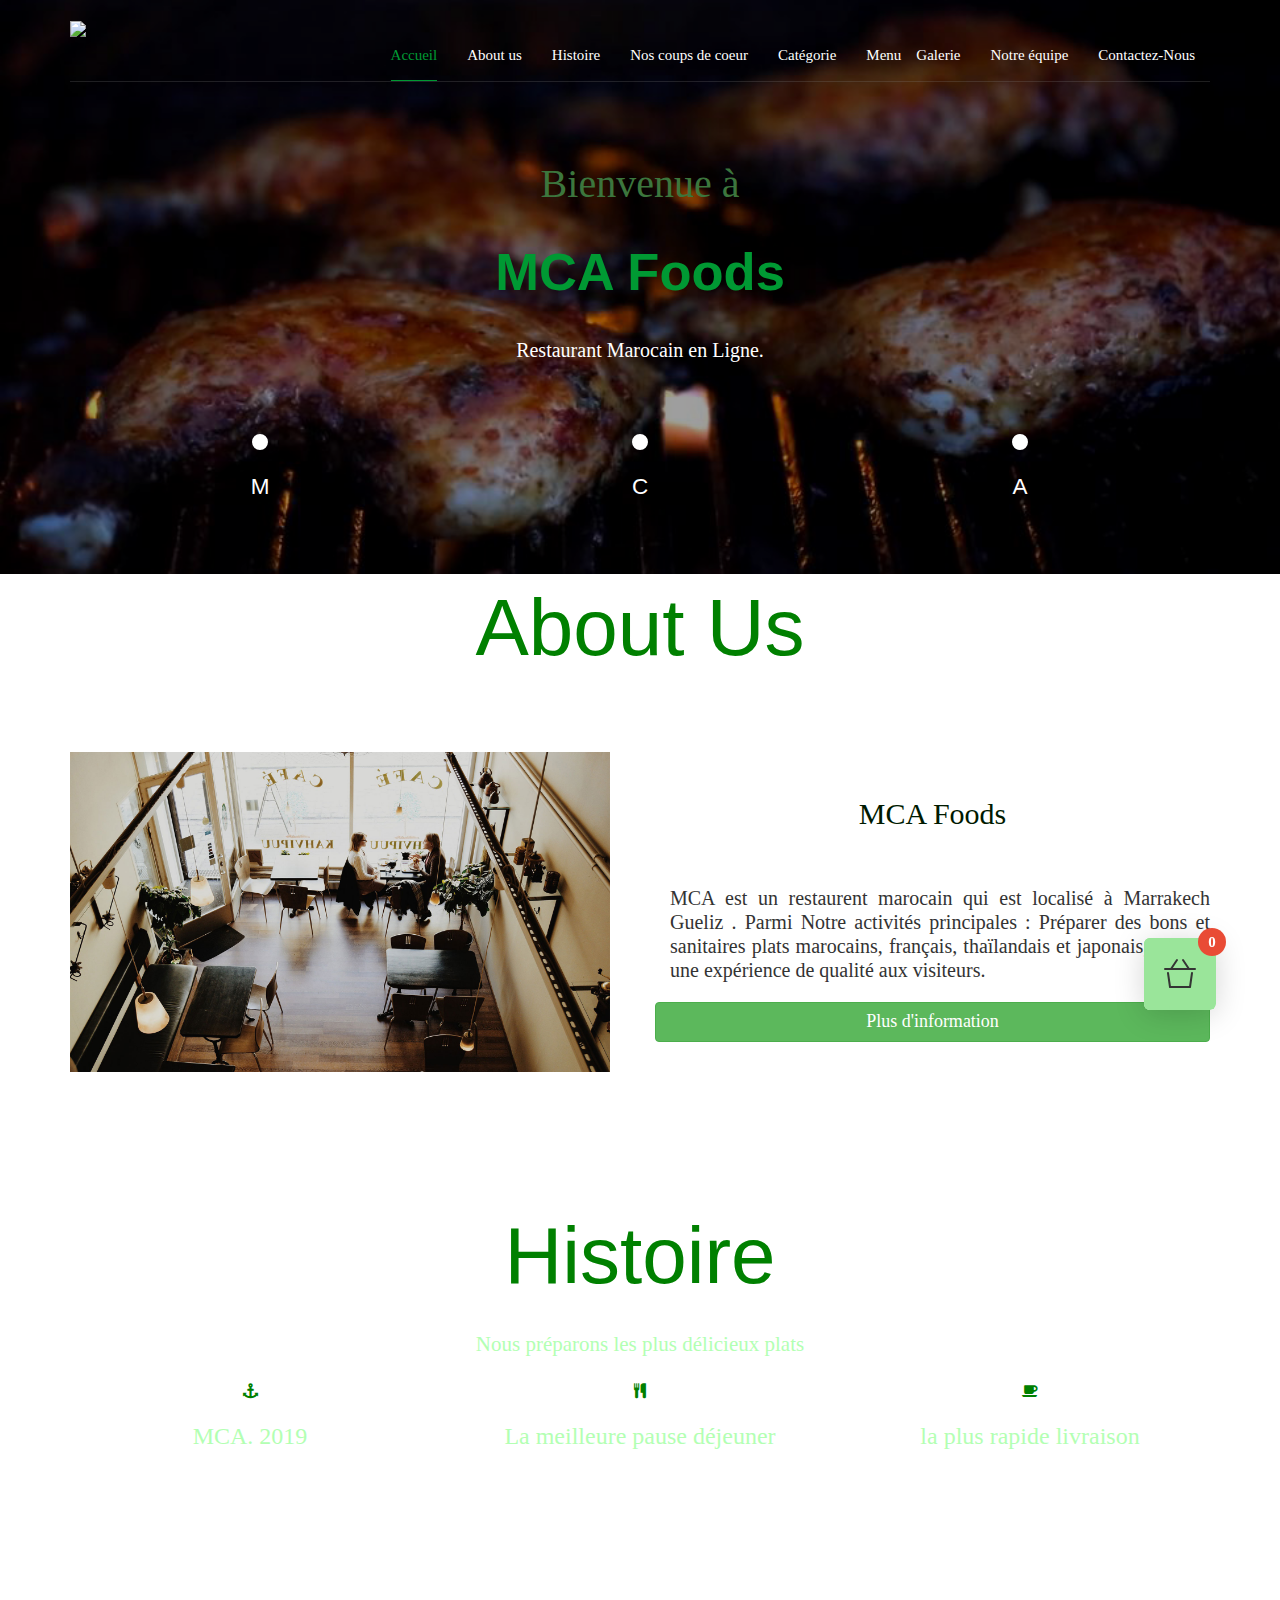
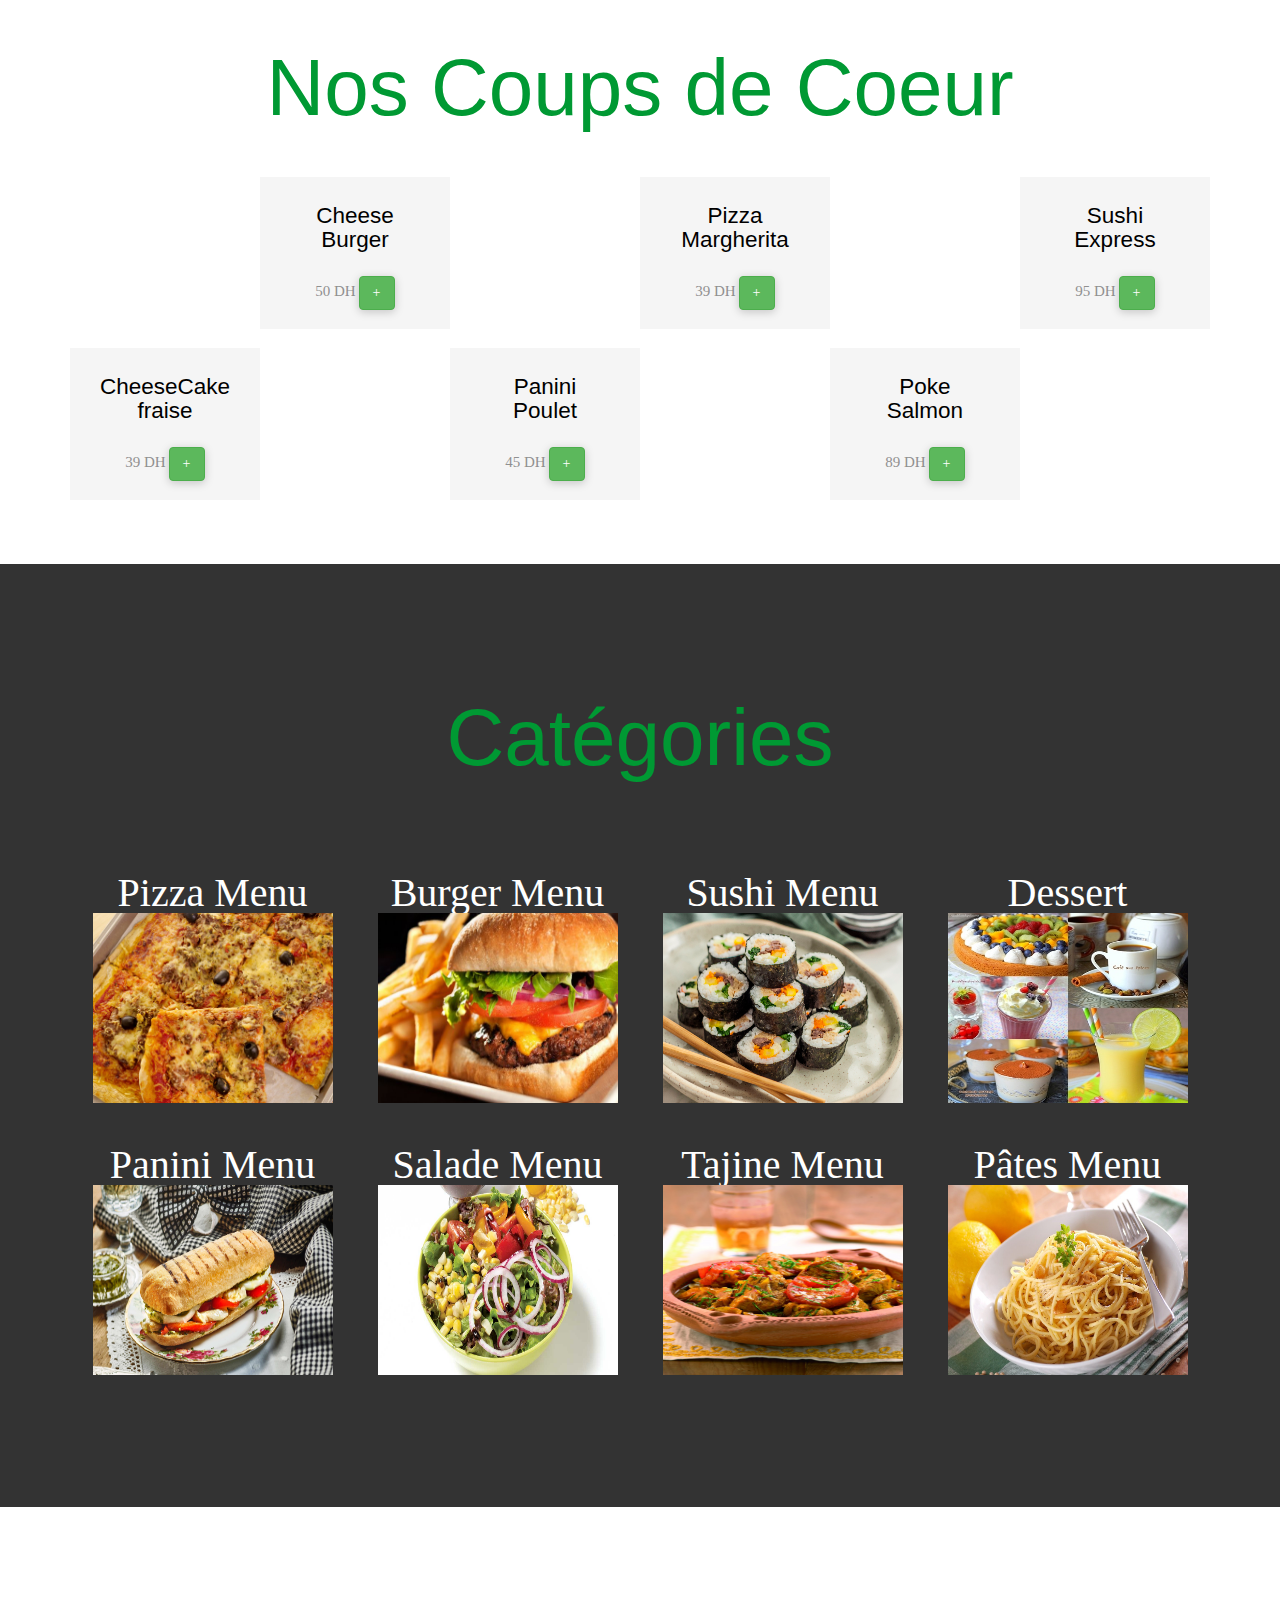
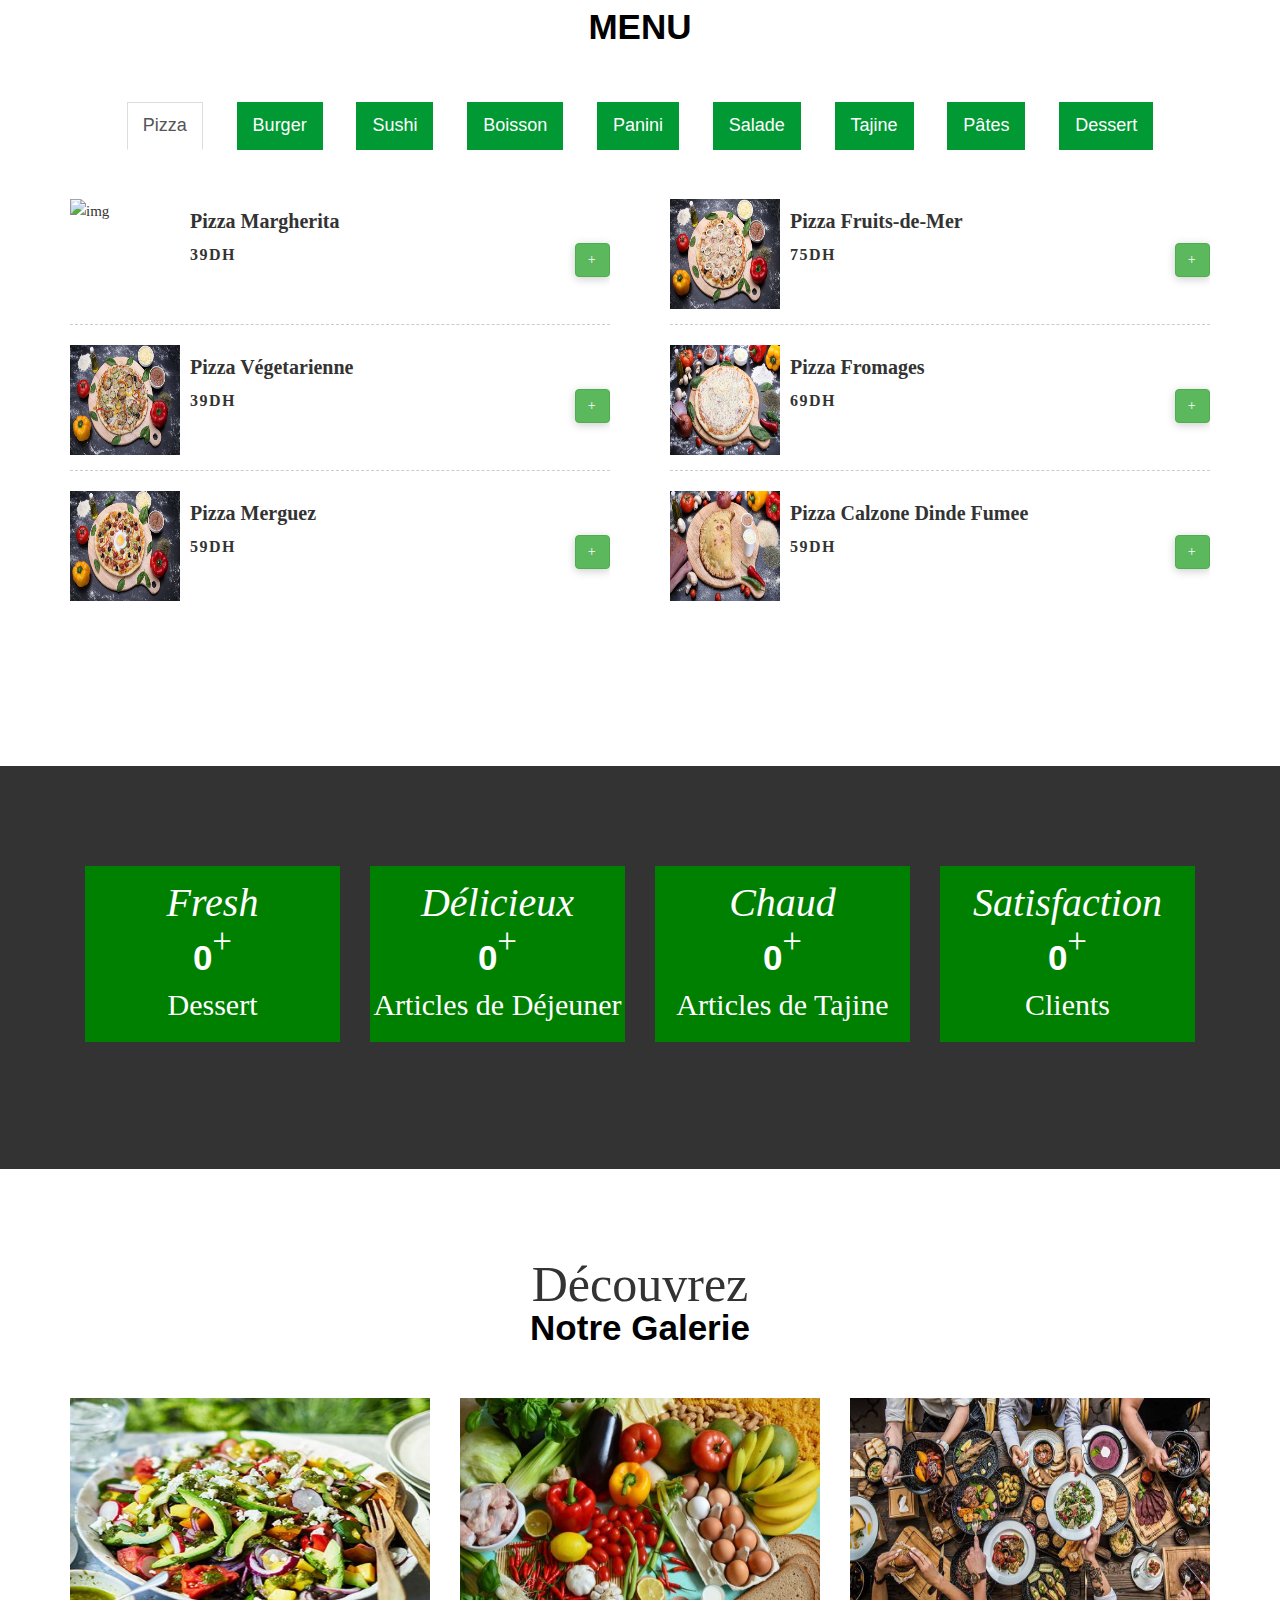
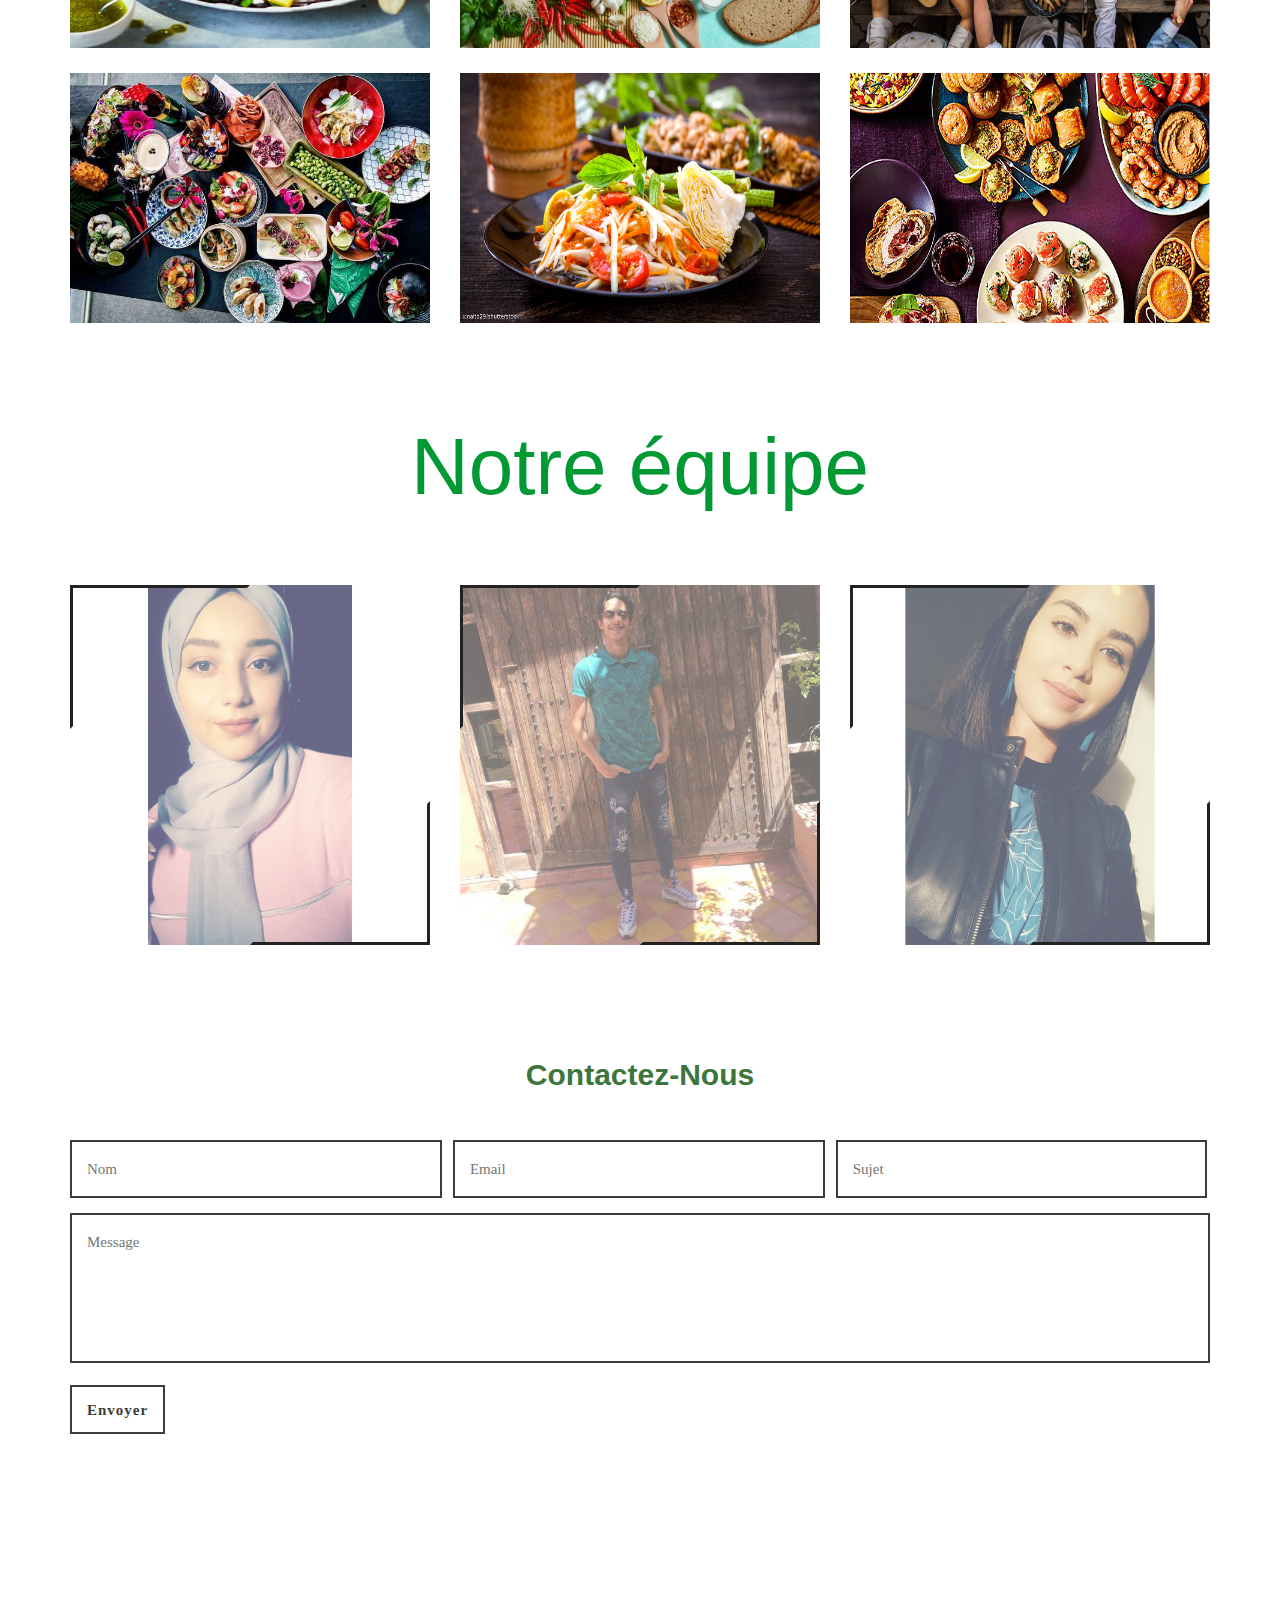
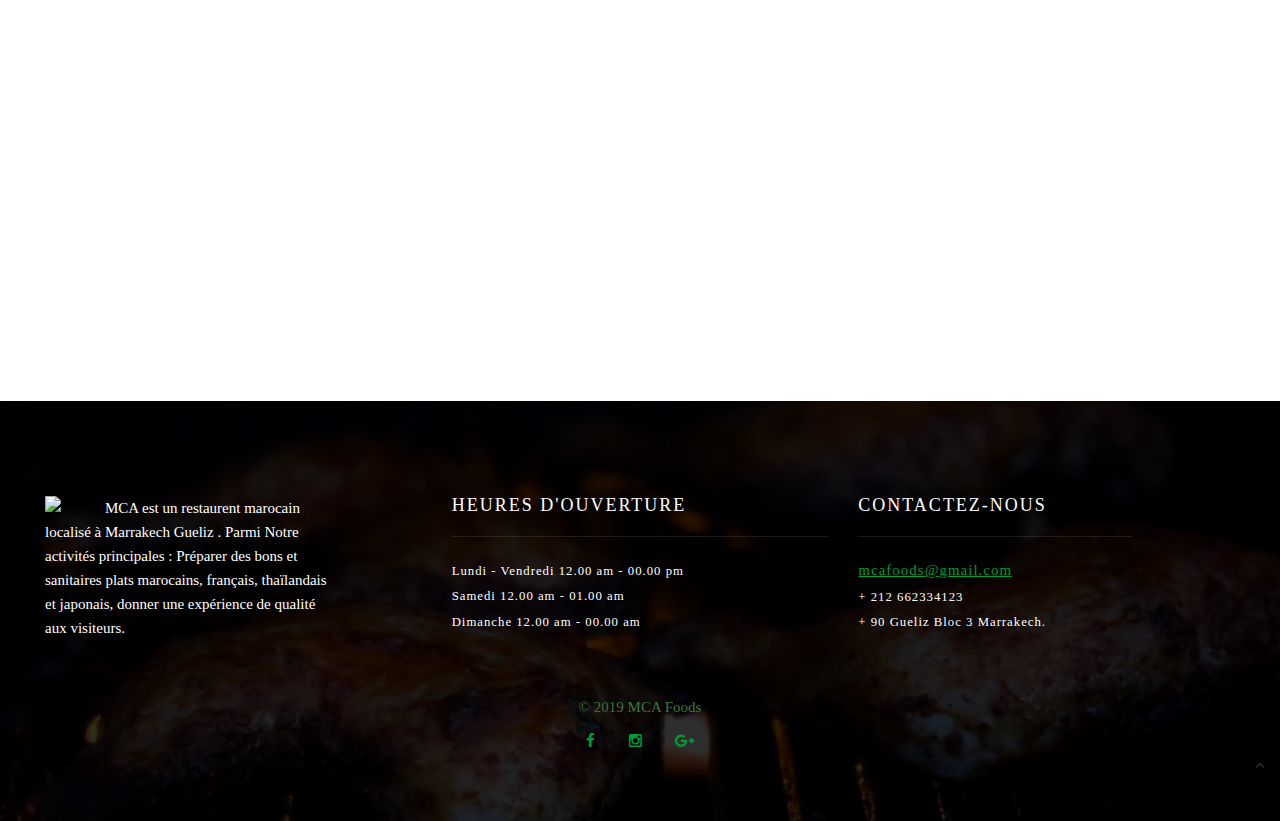
==== commit 147c075d: "Update index.html" ====
--- a/index.html
+++ b/index.html
@@ -113,7 +113,7 @@
               <div style="margin-top: 60px;" class="col-md-6" style="margin:auto; ">
                 <div>
                   
-                  <p style="font-size: 30px; color:#001a00; margin-top: 80px;" class="text-center">MCA Foods</p>
+                  <p style="font-size: 30px; color:#001a00; margin-top: 40px;" class="text-center">MCA Foods</p>
                 </div>
                  <div class="mu-about-us-right text-justify" style="padding-bottom: 10px; font-size: 20px">
                  <p> MCA est un restaurent marocain qui est localisé à Marrakech Gueliz . Parmi
@@ -121,7 +121,7 @@
 				japonais, donner une expérience de qualité aux visiteurs. </p>     
                  
                 </div>
-                <a href="about.html" class="btn btn-success" style="width: 100%; font-size: 18px;">Plus d'information ---></a>
+                <a href="about.html" class="btn btn-success" style="width: 100%; font-size: 18px;">Plus d'information</a>
               </div>
             </div>
           </div>
@@ -1512,45 +1512,25 @@
    <!------------------------------------------------->
 
  <div class="container">
-  <div id="mu-contact">
+  <div id="mu-contact" style="background-color: #ffffff">
       <div class="contact-heading">
         <h2 class="text-success">Contactez-Nous</h2>
-      </div>    
+      </div> 
+       <div class="contact-form">
+        <form action="#" method="post">
+          <input type="text" name="Name" placeholder="Nom" required="">
+          <input type="text" name="Email" placeholder="Email" required="">
+          <input type="text" name="Subject" placeholder="Sujet" required="">
+          <textarea name="Message" placeholder="Message" required=""></textarea>
+          <input  type="submit" value="Envoyer">
+        </form>
+      </div>   
       <div class="map">
         <iframe src="https://www.google.com/maps/embed?pb=!1m18!1m12!1m3!1d13588.231844374694!2d-8.021693223057706!3d31.632263371154174!2m3!1f0!2f0!3f0!3m2!1i1024!2i768!4f13.1!3m3!1m2!1s0xdafee8d931f3209%3A0x96ce34d39325c762!2sGu%C3%A9liz%2C+Marrakech+40000!5e0!3m2!1sfr!2sma!4v1555866682816!5m2!1sfr!2sma" width="100%" height="300" frameborder="0" style="border:0" allowfullscreen></iframe>
       </div>
 
 
-      <section class="contact_us text-center">
-        <div class="content">
-          <div class="container">
-            <div class="row">
-              <div role="form">
-                <div class="col-sm-6">
-                  <div class="form-group">
-                    <input class="form-control input-lg" id="inputlg" type="text" placeholder="User Name">
-                  </div>
-                  <div class="form-group">
-                    <input class="form-control input-lg" id="inputlg" type="text" placeholder="Email">
-                  </div>
-                  <div class="form-group">
-                    <input class="form-control input-lg" id="inputlg" type="text" placeholder="Cell Phone">
-                  </div>
-                </div>
-                <div class="col-sm-4">
-                  <div class="form-group">
-                    <textarea class="form-control" id="message" placeholder="Your Message"></textarea>
-                  </div>
-                  <div class="form-group">
-                    <input type="button" class="btn btn-danger btn-block" value="Contact Us">
-                  </div>
-                </div>
-              </div>
-    
-            </div>
-          </div>
-        </div>
-      </section>
+     
   </div></div>
     
       
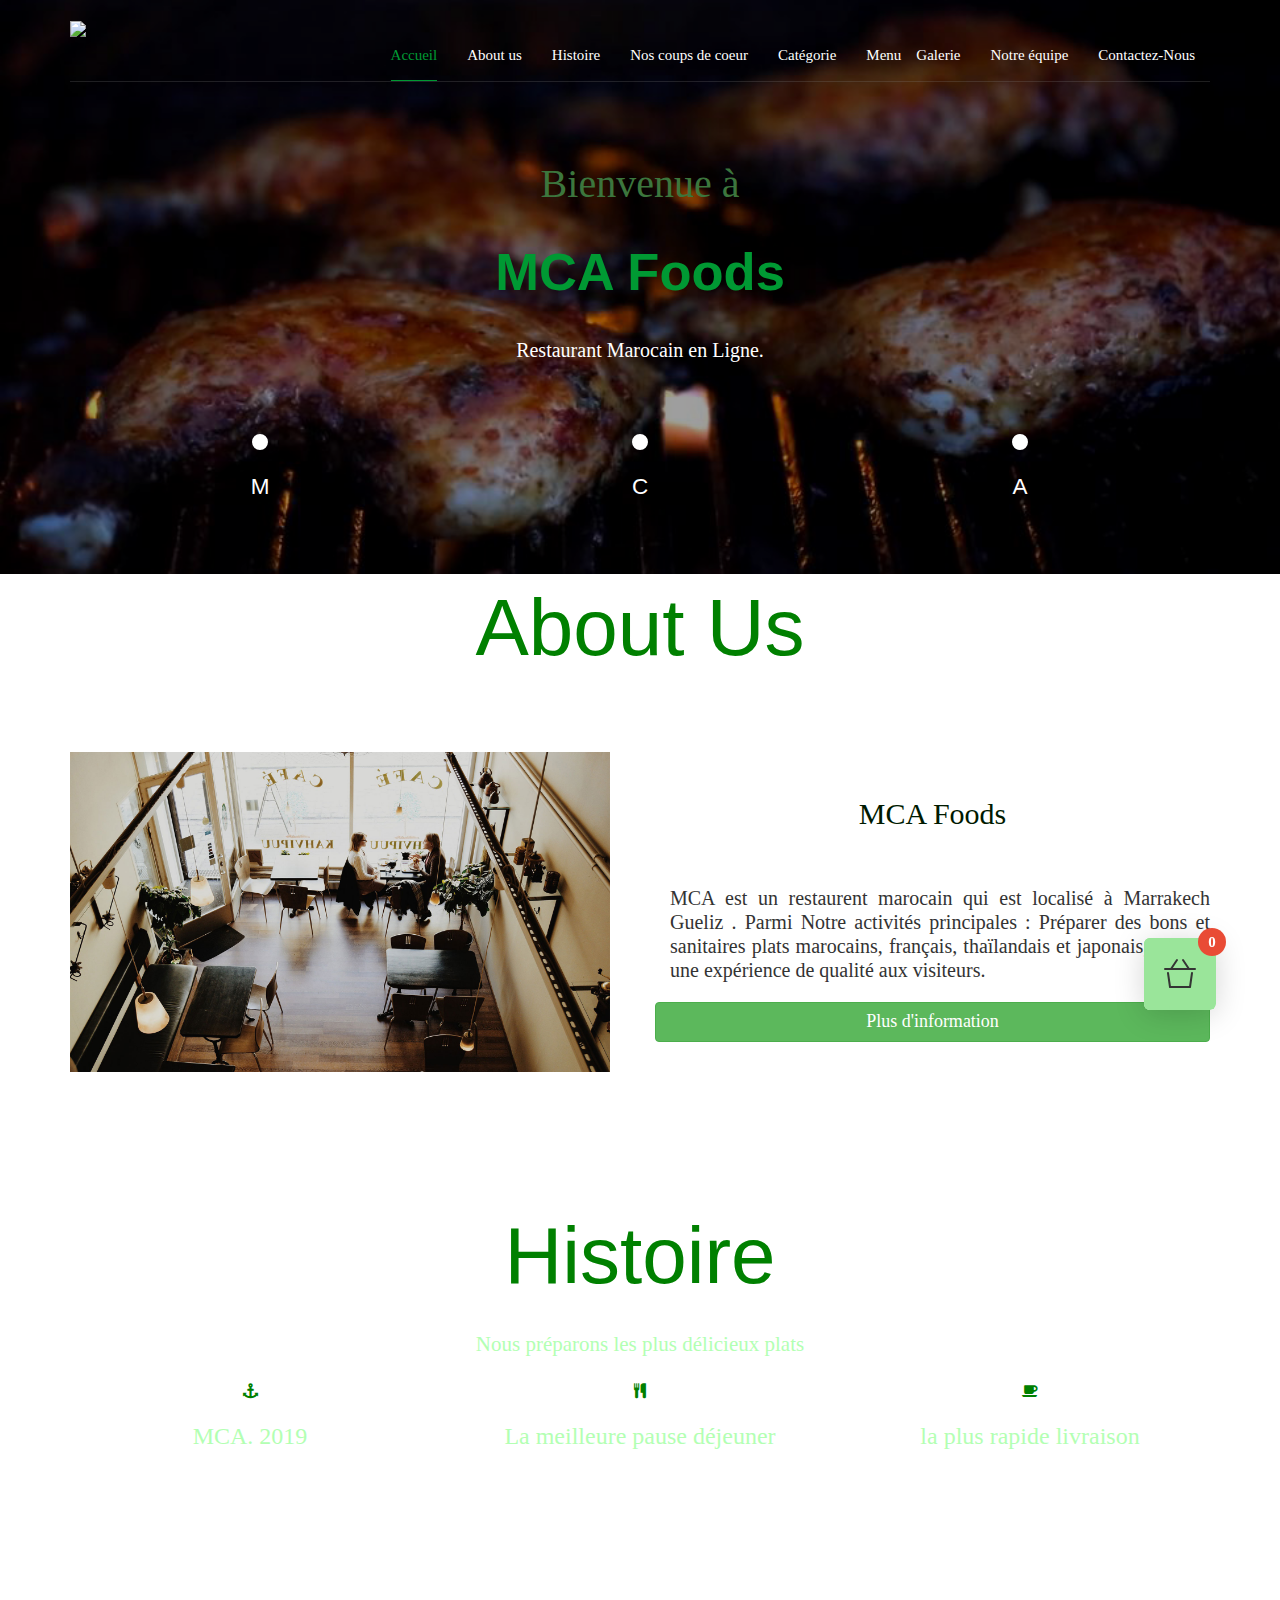
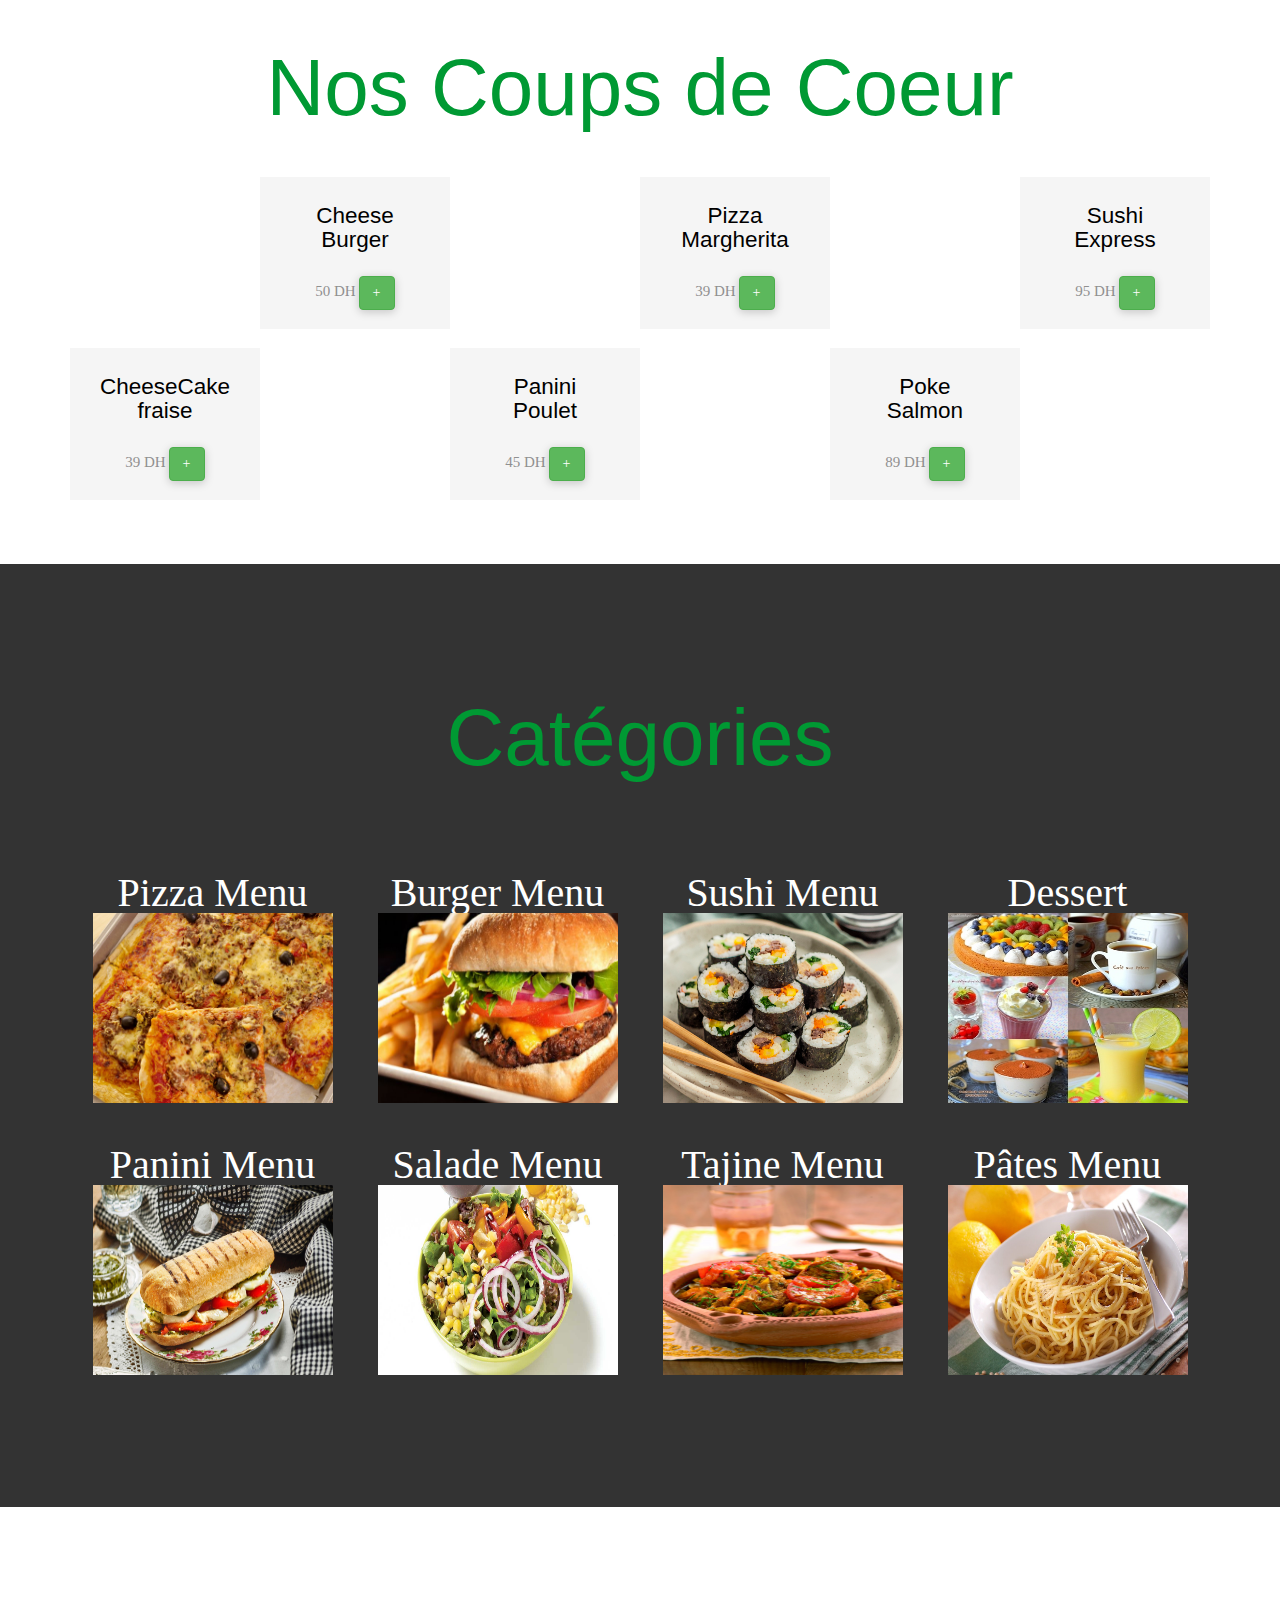
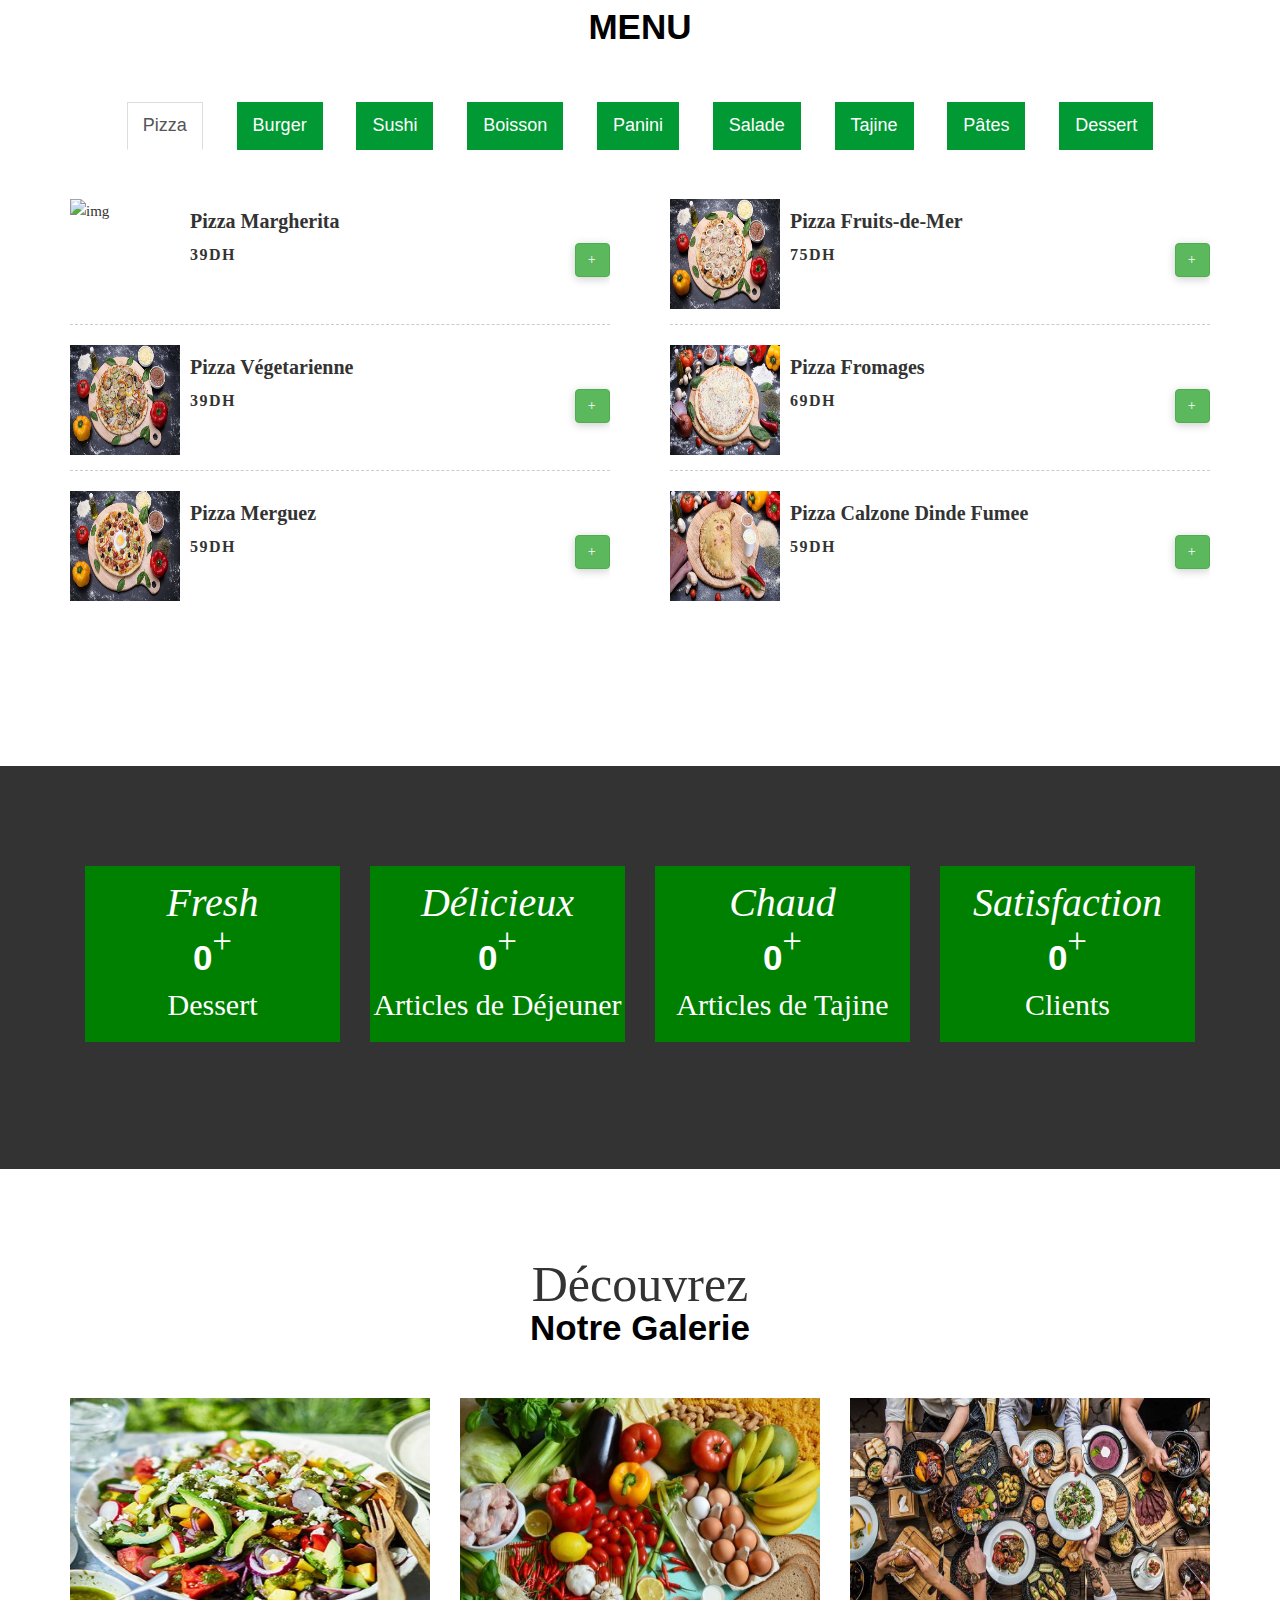
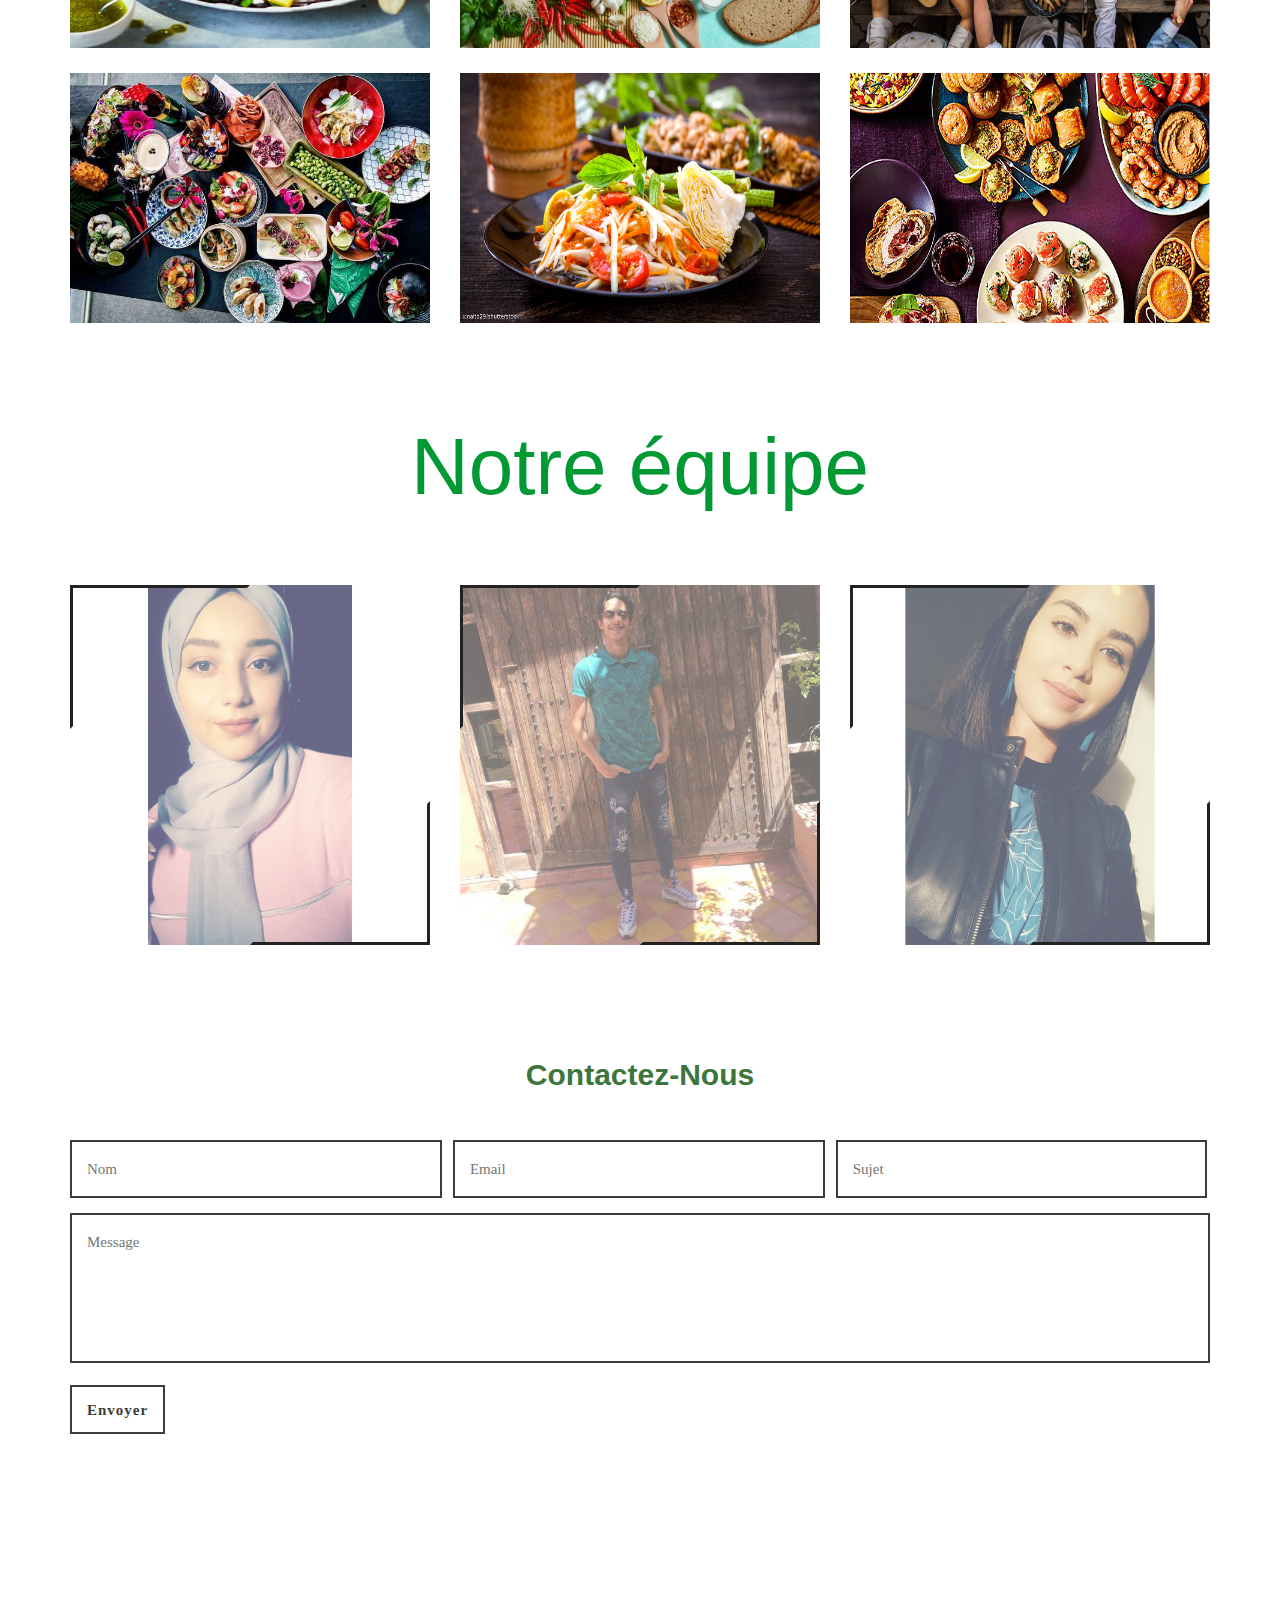
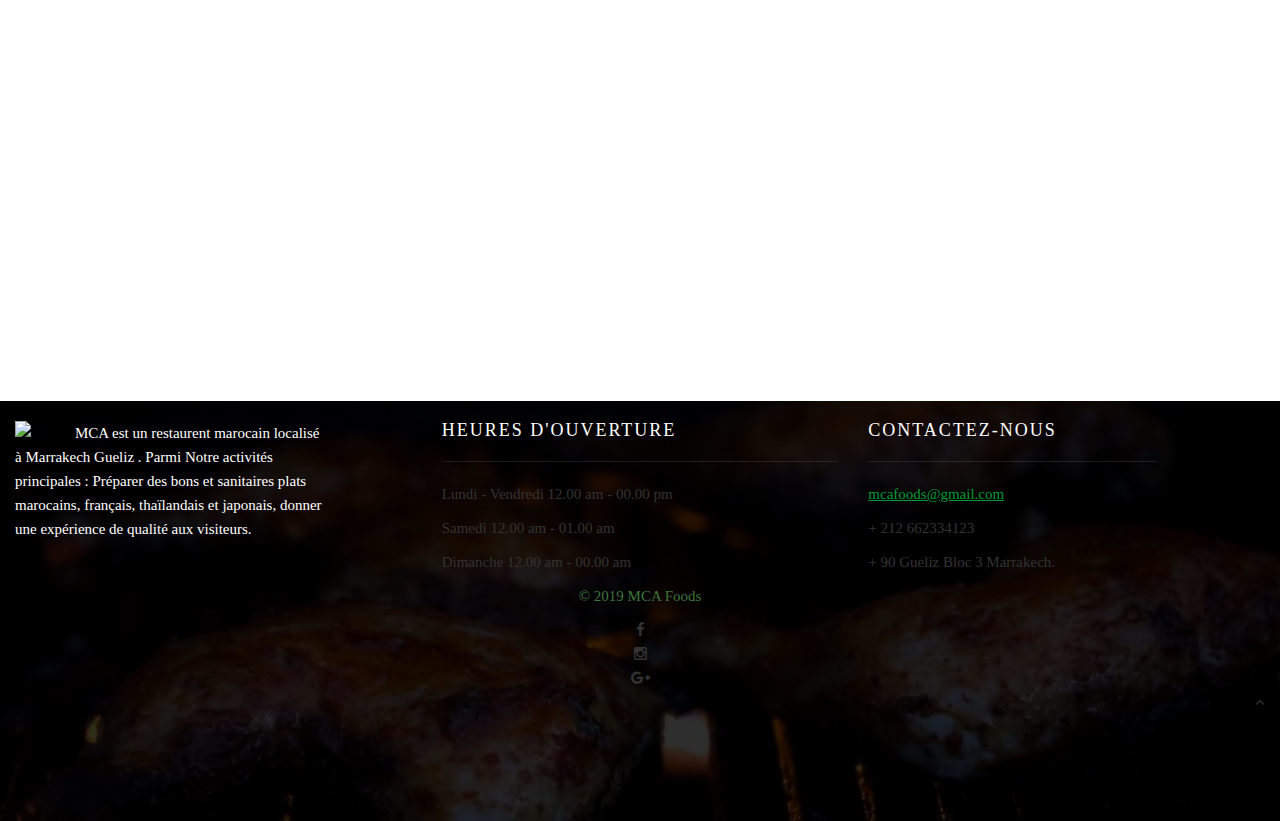
==== commit f87efde8: "Create ProjectSettings.json" ====
--- a/index.html
+++ b/index.html
@@ -2,9 +2,8 @@
 <html lang="en" >
   <head>
     
-    <meta charset="utf-8">
-
-  <meta name="viewport" content="width=device-width, initial-scale=1">
+
+
   <link rel="stylesheet" href="css/style.css"> 
   <link rel="icon" type="image/jpg" href="pictures\logo.jpg"/>
 <script src="https://ajax.googleapis.com/ajax/libs/jquery/2.2.4/jquery.min.js"></script>
@@ -14,7 +13,6 @@
 
     <link href="fichier/css/font-awesome.css" rel="stylesheet">
     <link href="fichier/css/bootstrap.css" rel="stylesheet">   
-    <link href="fichier/css/slick.css" rel="stylesheet" type="text/css" >    
   <link href="style.css" rel="stylesheet" media="all">   
   <script src="fichier/js/jquery-1.11.1.min.js"></script>
 
@@ -24,7 +22,7 @@
 
   	<!--------------NAV BAR---------------->
 <script src="fichier/js/jquery.vide.min.js"></script>
-  <div data-vide-bg="video/cook">
+  <div data-vide-bg="img/cook">
 
     <div class="banner">
       <div class="container">
@@ -1534,15 +1532,13 @@
   </div></div>
     
       
-      <script src="https://ajax.googleapis.com/ajax/libs/jquery/1.12.4/jquery.min.js"></script>
       
-      <script src="https://maxcdn.bootstrapcdn.com/bootstrap/3.3.7/js/bootstrap.min.js"></script>
   <!-- //contact -->
     <!-- footer -->
     <footer class="footer-content">
         <div class="layer footer">
             <div class="container-fluid">
-                <div class="row footer-top-inner-w3ls">
+                <div class="row footer-top-inner">
                     <div style="margin-top: 20px" class="col-lg-4 col-md-6 footer-top mt-md-0 mt-sm-5">
                         
            <a href="index.html"><img  src="pictures\logo.jpg" style="width:60px ; float: left;" class=" rounded-circle"></a>
@@ -1554,7 +1550,7 @@
                         <div class="footer-w3pvt">
                             <h3 class="mb-3 w3pvt_title">Heures d'ouverture</h3>
                             <hr>
-                            <ul class="list-info-w3pvt last-w3ls-contact mt-lg-4">
+                            <ul class="list-info-w3pvt last-contact mt-lg-4">
                                 <li>
                                     <p> Lundi - Vendredi 12.00 am - 00.00 pm</p>
 
@@ -1576,15 +1572,15 @@
                         <div class="footer-w3pvt">
                             <h3 class="mb-3 w3pvt_title">Contactez-Nous</h3>
                             <hr>
-                            <div class="last-w3ls-contact">
+                            <div class="last-contact">
                                 <p>
                                     <a href="mailto:example@email.com"><span style="font-size: 15px;">mcafoods@gmail.com</span> </a>
                                 </p>
                             </div>
-                            <div class="last-w3ls-contact my-2">
+                            <div class="last-contact my-2">
                                 <p>+ 212 662334123</p>
                             </div>
-                            <div class="last-w3ls-contact">
+                            <div class="last-contact">
                                 <p>+ 90 Gueliz Bloc 3 Marrakech.</p>
                             </div>
                         </div>
@@ -1594,8 +1590,8 @@
 
                 <p class="copy-right-grids text-success text-li text-center my-sm-4 my-4">© 2019 MCA Foods
                 </p>
-                <div class="w3ls-footer text-center mt-4">
-                    <ul class="list-unstyled w3ls-icons">
+                <div class="footer text-center mt-4">
+                    <ul class="list-unstyled icons">
                         <li>
                             <a href="https://www.facebook.com/Mca-Foods-407143216733119/">
                                 <span class="fa fa-facebook-f"></span>
